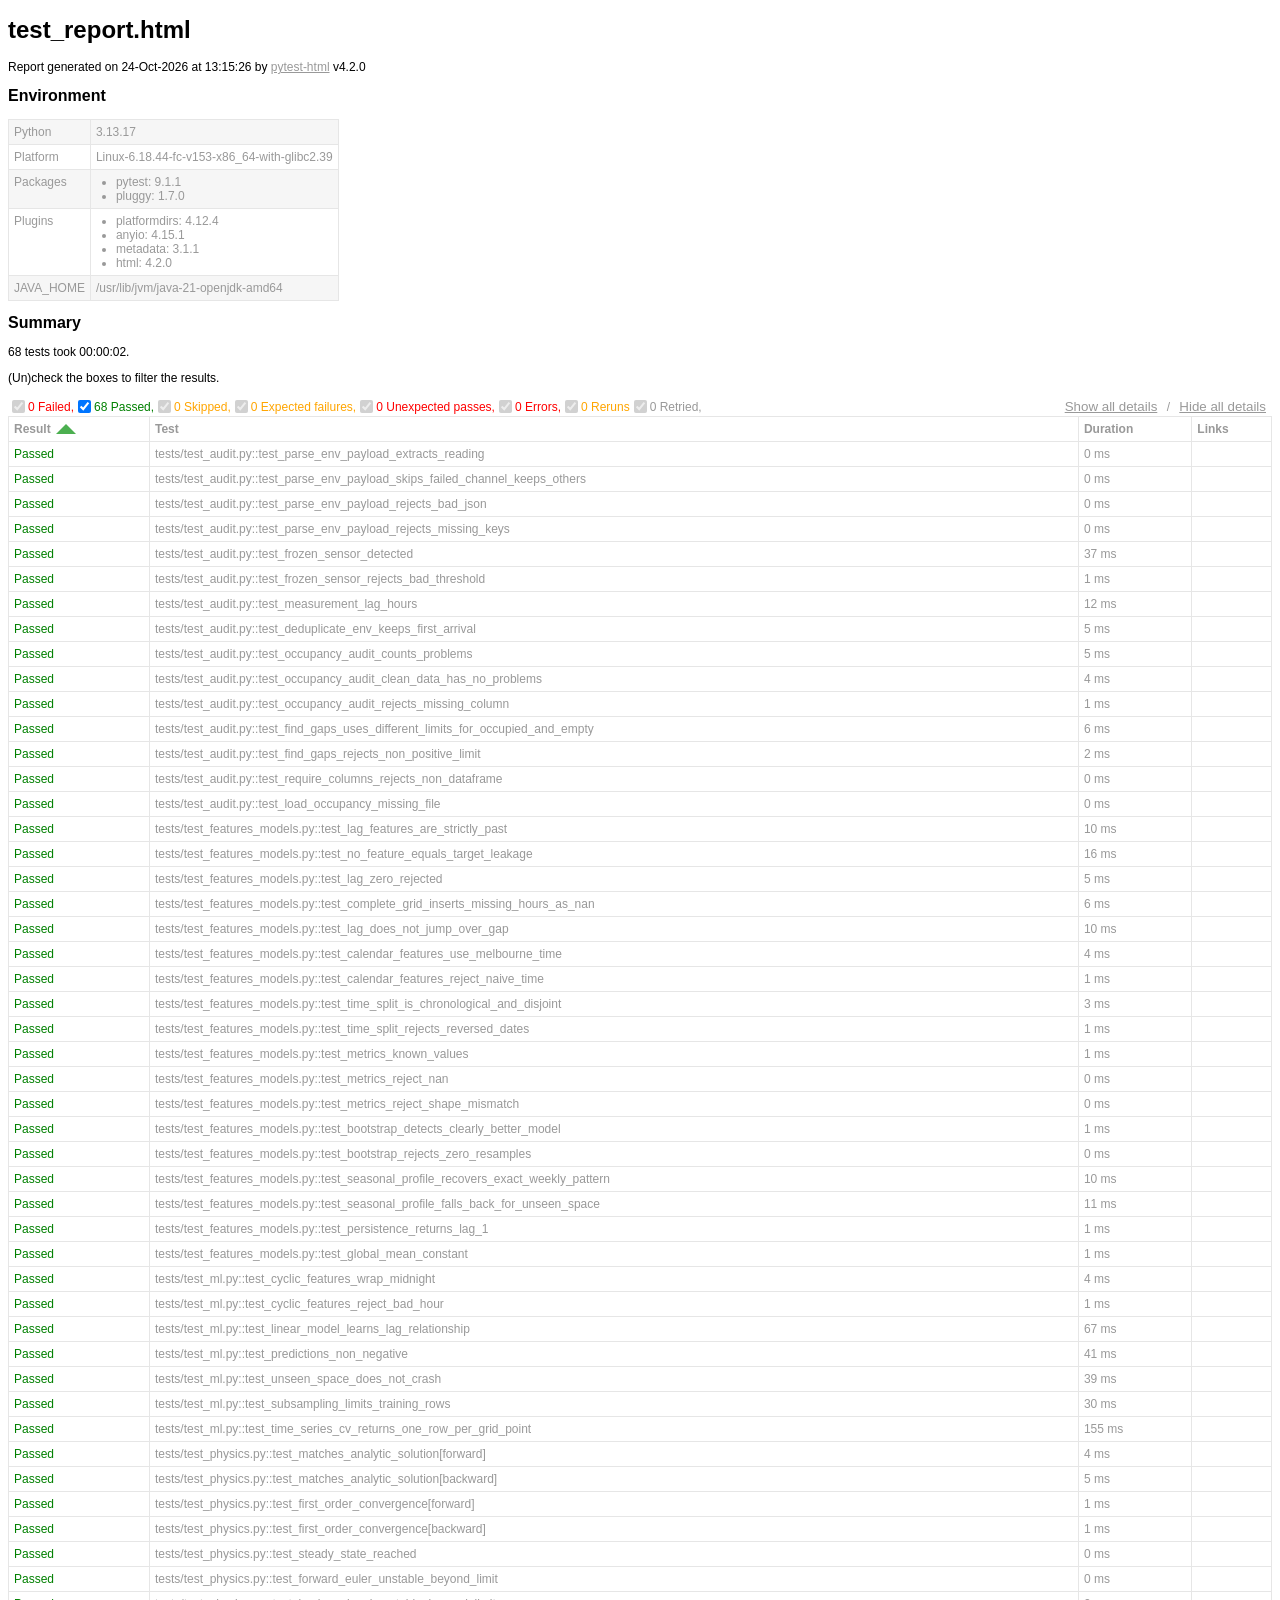
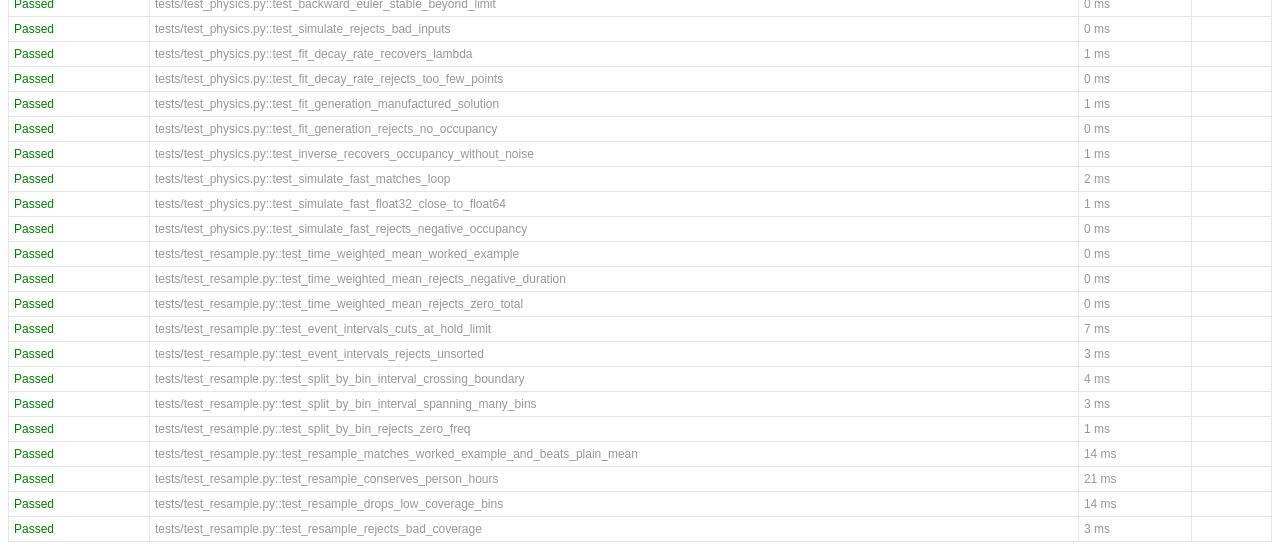
==== docs/test_report.html @ a3ceef83 "Add pytest-html test report (68 passed)" ====
<!DOCTYPE html>
<html>
  <head>
    <meta charset="utf-8"/>
    <title id="head-title">test_report.html</title>
      <style type="text/css">body {
  font-family: Helvetica, Arial, sans-serif;
  font-size: 12px;
  /* do not increase min-width as some may use split screens */
  min-width: 800px;
  color: #999;
}

h1 {
  font-size: 24px;
  color: black;
}

h2 {
  font-size: 16px;
  color: black;
}

p {
  color: black;
}

a {
  color: #999;
}

table {
  border-collapse: collapse;
}

/******************************
 * SUMMARY INFORMATION
 ******************************/
#environment td {
  padding: 5px;
  border: 1px solid #e6e6e6;
  vertical-align: top;
}
#environment tr:nth-child(odd) {
  background-color: #f6f6f6;
}
#environment ul {
  margin: 0;
  padding: 0 20px;
}

/******************************
 * TEST RESULT COLORS
 ******************************/
span.passed,
.passed .col-result {
  color: green;
}

span.skipped,
span.xfailed,
span.rerun,
.skipped .col-result,
.xfailed .col-result,
.rerun .col-result {
  color: orange;
}

span.error,
span.failed,
span.xpassed,
.error .col-result,
.failed .col-result,
.xpassed .col-result {
  color: red;
}

.col-links__extra {
  margin-right: 3px;
}

/******************************
 * RESULTS TABLE
 *
 * 1. Table Layout
 * 2. Extra
 * 3. Sorting items
 *
 ******************************/
/*------------------
 * 1. Table Layout
 *------------------*/
#results-table {
  border: 1px solid #e6e6e6;
  color: #999;
  font-size: 12px;
  width: 100%;
}
#results-table th,
#results-table td {
  padding: 5px;
  border: 1px solid #e6e6e6;
  text-align: left;
}
#results-table th {
  font-weight: bold;
}

/*------------------
 * 2. Extra
 *------------------*/
.logwrapper {
  max-height: 230px;
  overflow-y: scroll;
  background-color: #e6e6e6;
}
.logwrapper.expanded {
  max-height: none;
}
.logwrapper.expanded .logexpander:after {
  content: "collapse [-]";
}
.logwrapper .logexpander {
  z-index: 1;
  position: sticky;
  top: 10px;
  width: max-content;
  border: 1px solid;
  border-radius: 3px;
  padding: 5px 7px;
  margin: 10px 0 10px calc(100% - 80px);
  cursor: pointer;
  background-color: #e6e6e6;
}
.logwrapper .logexpander:after {
  content: "expand [+]";
}
.logwrapper .logexpander:hover {
  color: #000;
  border-color: #000;
}
.logwrapper .log {
  min-height: 40px;
  position: relative;
  top: -50px;
  height: calc(100% + 50px);
  border: 1px solid #e6e6e6;
  color: black;
  display: block;
  font-family: "Courier New", Courier, monospace;
  padding: 5px;
  padding-right: 80px;
  white-space: pre-wrap;
}

div.media {
  border: 1px solid #e6e6e6;
  float: right;
  height: 240px;
  margin: 0 5px;
  overflow: hidden;
  width: 320px;
}

.media-container {
  display: grid;
  grid-template-columns: 25px auto 25px;
  align-items: center;
  flex: 1 1;
  overflow: hidden;
  height: 200px;
}

.media-container--fullscreen {
  grid-template-columns: 0px auto 0px;
}

.media-container__nav--right,
.media-container__nav--left {
  text-align: center;
  cursor: pointer;
}

.media-container__viewport {
  cursor: pointer;
  text-align: center;
  height: inherit;
}
.media-container__viewport img,
.media-container__viewport video {
  object-fit: cover;
  width: 100%;
  max-height: 100%;
}

.media__name,
.media__counter {
  display: flex;
  flex-direction: row;
  justify-content: space-around;
  flex: 0 0 25px;
  align-items: center;
}

.collapsible td:not(.col-links) {
  cursor: pointer;
}
.collapsible td:not(.col-links):hover::after {
  color: #bbb;
  font-style: italic;
  cursor: pointer;
}

.col-result {
  width: 130px;
}
.col-result:hover::after {
  content: " (hide details)";
}

.col-result.collapsed:hover::after {
  content: " (show details)";
}

#environment-header h2:hover::after {
  content: " (hide details)";
  color: #bbb;
  font-style: italic;
  cursor: pointer;
  font-size: 12px;
}

#environment-header.collapsed h2:hover::after {
  content: " (show details)";
  color: #bbb;
  font-style: italic;
  cursor: pointer;
  font-size: 12px;
}

/*------------------
 * 3. Sorting items
 *------------------*/
.sortable {
  cursor: pointer;
}
.sortable.desc:after {
  content: " ";
  position: relative;
  left: 5px;
  bottom: -12.5px;
  border: 10px solid #4caf50;
  border-bottom: 0;
  border-left-color: transparent;
  border-right-color: transparent;
}
.sortable.asc:after {
  content: " ";
  position: relative;
  left: 5px;
  bottom: 12.5px;
  border: 10px solid #4caf50;
  border-top: 0;
  border-left-color: transparent;
  border-right-color: transparent;
}

.hidden, .summary__reload__button.hidden {
  display: none;
}

.summary__data {
  flex: 0 0 550px;
}
.summary__reload {
  flex: 1 1;
  display: flex;
  justify-content: center;
}
.summary__reload__button {
  flex: 0 0 300px;
  display: flex;
  color: white;
  font-weight: bold;
  background-color: #4caf50;
  text-align: center;
  justify-content: center;
  align-items: center;
  border-radius: 3px;
  cursor: pointer;
}
.summary__reload__button:hover {
  background-color: #46a049;
}
.summary__spacer {
  flex: 0 0 550px;
}

.controls {
  display: flex;
  justify-content: space-between;
}

.filters,
.collapse {
  display: flex;
  align-items: center;
}
.filters button,
.collapse button {
  color: #999;
  border: none;
  background: none;
  cursor: pointer;
  text-decoration: underline;
}
.filters button:hover,
.collapse button:hover {
  color: #ccc;
}

.filter__label {
  margin-right: 10px;
}

      </style>
    
  </head>
  <body>
    <h1 id="title">test_report.html</h1>
    <p>Report generated on 24-Oct-2026 at 13:15:26 by <a href="https://pypi.python.org/pypi/pytest-html">pytest-html</a>
        v4.2.0</p>
    <div id="environment-header">
      <h2>Environment</h2>
    </div>
    <table id="environment"></table>
    <!-- TEMPLATES -->
      <template id="template_environment_row">
      <tr>
        <td></td>
        <td></td>
      </tr>
    </template>
    <template id="template_results-table__body--empty">
      <tbody class="results-table-row">
        <tr id="not-found-message">
          <td colspan="4">No results found. Check the filters.</td>
        </tr>
      </tbody>
    </template>
    <template id="template_results-table__tbody">
      <tbody class="results-table-row">
        <tr class="collapsible">
        </tr>
        <tr class="extras-row">
          <td class="extra" colspan="4">
            <div class="extraHTML"></div>
            <div class="media">
              <div class="media-container">
                  <div class="media-container__nav--left">&lt;</div>
                  <div class="media-container__viewport">
                    <img src="" />
                    <video controls>
                      <source src="" type="video/mp4">
                    </video>
                  </div>
                  <div class="media-container__nav--right">&gt;</div>
                </div>
                <div class="media__name"></div>
                <div class="media__counter"></div>
            </div>
            <div class="logwrapper">
              <div class="logexpander"></div>
              <div class="log"></div>
            </div>
          </td>
        </tr>
      </tbody>
    </template>
    <!-- END TEMPLATES -->
    <div class="summary">
      <div class="summary__data">
        <h2>Summary</h2>
        <div class="additional-summary prefix">
        </div>
        <p class="run-count">68 tests took 00:00:02.</p>
        <p class="filter">(Un)check the boxes to filter the results.</p>
        <div class="summary__reload">
          <div class="summary__reload__button hidden" onclick="location.reload()">
            <div>There are still tests running. <br />Reload this page to get the latest results!</div>
          </div>
        </div>
        <div class="summary__spacer"></div>
        <div class="controls">
          <div class="filters">
            <input checked="true" class="filter" name="filter_checkbox" type="checkbox" data-test-result="failed" disabled>
            <span class="failed">0 Failed,</span>
            <input checked="true" class="filter" name="filter_checkbox" type="checkbox" data-test-result="passed" >
            <span class="passed">68 Passed,</span>
            <input checked="true" class="filter" name="filter_checkbox" type="checkbox" data-test-result="skipped" disabled>
            <span class="skipped">0 Skipped,</span>
            <input checked="true" class="filter" name="filter_checkbox" type="checkbox" data-test-result="xfailed" disabled>
            <span class="xfailed">0 Expected failures,</span>
            <input checked="true" class="filter" name="filter_checkbox" type="checkbox" data-test-result="xpassed" disabled>
            <span class="xpassed">0 Unexpected passes,</span>
            <input checked="true" class="filter" name="filter_checkbox" type="checkbox" data-test-result="error" disabled>
            <span class="error">0 Errors,</span>
            <input checked="true" class="filter" name="filter_checkbox" type="checkbox" data-test-result="rerun" disabled>
            <span class="rerun">0 Reruns</span>
            <input checked="true" class="filter" name="filter_checkbox" type="checkbox" data-test-result="retried" disabled>
            <span class="retried">0 Retried,</span>
          </div>
          <div class="collapse">
            <button id="show_all_details">Show all details</button>&nbsp;/&nbsp;<button id="hide_all_details">Hide all details</button>
          </div>
        </div>
      </div>
      <div class="additional-summary summary">
      </div>
      <div class="additional-summary postfix">
      </div>
    </div>
    <table id="results-table">
      <thead id="results-table-head">
        <tr>
          <th class="sortable" data-column-type="result">Result</th>
          <th class="sortable" data-column-type="testId">Test</th>
          <th class="sortable" data-column-type="duration">Duration</th>
          <th>Links</th>
        </tr>
      </thead>
    </table>
  <footer>
    <div id="data-container" data-jsonblob="{&#34;environment&#34;: {&#34;Python&#34;: &#34;3.13.17&#34;, &#34;Platform&#34;: &#34;Linux-6.18.44-fc-v153-x86_64-with-glibc2.39&#34;, &#34;Packages&#34;: {&#34;pytest&#34;: &#34;9.1.1&#34;, &#34;pluggy&#34;: &#34;1.7.0&#34;}, &#34;Plugins&#34;: {&#34;platformdirs&#34;: &#34;4.12.4&#34;, &#34;anyio&#34;: &#34;4.15.1&#34;, &#34;metadata&#34;: &#34;3.1.1&#34;, &#34;html&#34;: &#34;4.2.0&#34;}, &#34;JAVA_HOME&#34;: &#34;/usr/lib/jvm/java-21-openjdk-amd64&#34;}, &#34;tests&#34;: {&#34;tests/test_audit.py::test_parse_env_payload_extracts_reading&#34;: [{&#34;extras&#34;: [], &#34;result&#34;: &#34;Passed&#34;, &#34;testId&#34;: &#34;tests/test_audit.py::test_parse_env_payload_extracts_reading&#34;, &#34;duration&#34;: &#34;0 ms&#34;, &#34;resultsTableRow&#34;: [&#34;&lt;td class=\&#34;col-result\&#34;&gt;Passed&lt;/td&gt;&#34;, &#34;&lt;td class=\&#34;col-testId\&#34;&gt;tests/test_audit.py::test_parse_env_payload_extracts_reading&lt;/td&gt;&#34;, &#34;&lt;td class=\&#34;col-duration\&#34;&gt;0 ms&lt;/td&gt;&#34;, &#34;&lt;td class=\&#34;col-links\&#34;&gt;&lt;/td&gt;&#34;], &#34;log&#34;: &#34;No log output captured.&#34;}], &#34;tests/test_audit.py::test_parse_env_payload_skips_failed_channel_keeps_others&#34;: [{&#34;extras&#34;: [], &#34;result&#34;: &#34;Passed&#34;, &#34;testId&#34;: &#34;tests/test_audit.py::test_parse_env_payload_skips_failed_channel_keeps_others&#34;, &#34;duration&#34;: &#34;0 ms&#34;, &#34;resultsTableRow&#34;: [&#34;&lt;td class=\&#34;col-result\&#34;&gt;Passed&lt;/td&gt;&#34;, &#34;&lt;td class=\&#34;col-testId\&#34;&gt;tests/test_audit.py::test_parse_env_payload_skips_failed_channel_keeps_others&lt;/td&gt;&#34;, &#34;&lt;td class=\&#34;col-duration\&#34;&gt;0 ms&lt;/td&gt;&#34;, &#34;&lt;td class=\&#34;col-links\&#34;&gt;&lt;/td&gt;&#34;], &#34;log&#34;: &#34;No log output captured.&#34;}], &#34;tests/test_audit.py::test_parse_env_payload_rejects_bad_json&#34;: [{&#34;extras&#34;: [], &#34;result&#34;: &#34;Passed&#34;, &#34;testId&#34;: &#34;tests/test_audit.py::test_parse_env_payload_rejects_bad_json&#34;, &#34;duration&#34;: &#34;0 ms&#34;, &#34;resultsTableRow&#34;: [&#34;&lt;td class=\&#34;col-result\&#34;&gt;Passed&lt;/td&gt;&#34;, &#34;&lt;td class=\&#34;col-testId\&#34;&gt;tests/test_audit.py::test_parse_env_payload_rejects_bad_json&lt;/td&gt;&#34;, &#34;&lt;td class=\&#34;col-duration\&#34;&gt;0 ms&lt;/td&gt;&#34;, &#34;&lt;td class=\&#34;col-links\&#34;&gt;&lt;/td&gt;&#34;], &#34;log&#34;: &#34;No log output captured.&#34;}], &#34;tests/test_audit.py::test_parse_env_payload_rejects_missing_keys&#34;: [{&#34;extras&#34;: [], &#34;result&#34;: &#34;Passed&#34;, &#34;testId&#34;: &#34;tests/test_audit.py::test_parse_env_payload_rejects_missing_keys&#34;, &#34;duration&#34;: &#34;0 ms&#34;, &#34;resultsTableRow&#34;: [&#34;&lt;td class=\&#34;col-result\&#34;&gt;Passed&lt;/td&gt;&#34;, &#34;&lt;td class=\&#34;col-testId\&#34;&gt;tests/test_audit.py::test_parse_env_payload_rejects_missing_keys&lt;/td&gt;&#34;, &#34;&lt;td class=\&#34;col-duration\&#34;&gt;0 ms&lt;/td&gt;&#34;, &#34;&lt;td class=\&#34;col-links\&#34;&gt;&lt;/td&gt;&#34;], &#34;log&#34;: &#34;No log output captured.&#34;}], &#34;tests/test_audit.py::test_frozen_sensor_detected&#34;: [{&#34;extras&#34;: [], &#34;result&#34;: &#34;Passed&#34;, &#34;testId&#34;: &#34;tests/test_audit.py::test_frozen_sensor_detected&#34;, &#34;duration&#34;: &#34;37 ms&#34;, &#34;resultsTableRow&#34;: [&#34;&lt;td class=\&#34;col-result\&#34;&gt;Passed&lt;/td&gt;&#34;, &#34;&lt;td class=\&#34;col-testId\&#34;&gt;tests/test_audit.py::test_frozen_sensor_detected&lt;/td&gt;&#34;, &#34;&lt;td class=\&#34;col-duration\&#34;&gt;37 ms&lt;/td&gt;&#34;, &#34;&lt;td class=\&#34;col-links\&#34;&gt;&lt;/td&gt;&#34;], &#34;log&#34;: &#34;No log output captured.&#34;}], &#34;tests/test_audit.py::test_frozen_sensor_rejects_bad_threshold&#34;: [{&#34;extras&#34;: [], &#34;result&#34;: &#34;Passed&#34;, &#34;testId&#34;: &#34;tests/test_audit.py::test_frozen_sensor_rejects_bad_threshold&#34;, &#34;duration&#34;: &#34;1 ms&#34;, &#34;resultsTableRow&#34;: [&#34;&lt;td class=\&#34;col-result\&#34;&gt;Passed&lt;/td&gt;&#34;, &#34;&lt;td class=\&#34;col-testId\&#34;&gt;tests/test_audit.py::test_frozen_sensor_rejects_bad_threshold&lt;/td&gt;&#34;, &#34;&lt;td class=\&#34;col-duration\&#34;&gt;1 ms&lt;/td&gt;&#34;, &#34;&lt;td class=\&#34;col-links\&#34;&gt;&lt;/td&gt;&#34;], &#34;log&#34;: &#34;No log output captured.&#34;}], &#34;tests/test_audit.py::test_measurement_lag_hours&#34;: [{&#34;extras&#34;: [], &#34;result&#34;: &#34;Passed&#34;, &#34;testId&#34;: &#34;tests/test_audit.py::test_measurement_lag_hours&#34;, &#34;duration&#34;: &#34;12 ms&#34;, &#34;resultsTableRow&#34;: [&#34;&lt;td class=\&#34;col-result\&#34;&gt;Passed&lt;/td&gt;&#34;, &#34;&lt;td class=\&#34;col-testId\&#34;&gt;tests/test_audit.py::test_measurement_lag_hours&lt;/td&gt;&#34;, &#34;&lt;td class=\&#34;col-duration\&#34;&gt;12 ms&lt;/td&gt;&#34;, &#34;&lt;td class=\&#34;col-links\&#34;&gt;&lt;/td&gt;&#34;], &#34;log&#34;: &#34;No log output captured.&#34;}], &#34;tests/test_audit.py::test_deduplicate_env_keeps_first_arrival&#34;: [{&#34;extras&#34;: [], &#34;result&#34;: &#34;Passed&#34;, &#34;testId&#34;: &#34;tests/test_audit.py::test_deduplicate_env_keeps_first_arrival&#34;, &#34;duration&#34;: &#34;5 ms&#34;, &#34;resultsTableRow&#34;: [&#34;&lt;td class=\&#34;col-result\&#34;&gt;Passed&lt;/td&gt;&#34;, &#34;&lt;td class=\&#34;col-testId\&#34;&gt;tests/test_audit.py::test_deduplicate_env_keeps_first_arrival&lt;/td&gt;&#34;, &#34;&lt;td class=\&#34;col-duration\&#34;&gt;5 ms&lt;/td&gt;&#34;, &#34;&lt;td class=\&#34;col-links\&#34;&gt;&lt;/td&gt;&#34;], &#34;log&#34;: &#34;No log output captured.&#34;}], &#34;tests/test_audit.py::test_occupancy_audit_counts_problems&#34;: [{&#34;extras&#34;: [], &#34;result&#34;: &#34;Passed&#34;, &#34;testId&#34;: &#34;tests/test_audit.py::test_occupancy_audit_counts_problems&#34;, &#34;duration&#34;: &#34;5 ms&#34;, &#34;resultsTableRow&#34;: [&#34;&lt;td class=\&#34;col-result\&#34;&gt;Passed&lt;/td&gt;&#34;, &#34;&lt;td class=\&#34;col-testId\&#34;&gt;tests/test_audit.py::test_occupancy_audit_counts_problems&lt;/td&gt;&#34;, &#34;&lt;td class=\&#34;col-duration\&#34;&gt;5 ms&lt;/td&gt;&#34;, &#34;&lt;td class=\&#34;col-links\&#34;&gt;&lt;/td&gt;&#34;], &#34;log&#34;: &#34;No log output captured.&#34;}], &#34;tests/test_audit.py::test_occupancy_audit_clean_data_has_no_problems&#34;: [{&#34;extras&#34;: [], &#34;result&#34;: &#34;Passed&#34;, &#34;testId&#34;: &#34;tests/test_audit.py::test_occupancy_audit_clean_data_has_no_problems&#34;, &#34;duration&#34;: &#34;4 ms&#34;, &#34;resultsTableRow&#34;: [&#34;&lt;td class=\&#34;col-result\&#34;&gt;Passed&lt;/td&gt;&#34;, &#34;&lt;td class=\&#34;col-testId\&#34;&gt;tests/test_audit.py::test_occupancy_audit_clean_data_has_no_problems&lt;/td&gt;&#34;, &#34;&lt;td class=\&#34;col-duration\&#34;&gt;4 ms&lt;/td&gt;&#34;, &#34;&lt;td class=\&#34;col-links\&#34;&gt;&lt;/td&gt;&#34;], &#34;log&#34;: &#34;No log output captured.&#34;}], &#34;tests/test_audit.py::test_occupancy_audit_rejects_missing_column&#34;: [{&#34;extras&#34;: [], &#34;result&#34;: &#34;Passed&#34;, &#34;testId&#34;: &#34;tests/test_audit.py::test_occupancy_audit_rejects_missing_column&#34;, &#34;duration&#34;: &#34;1 ms&#34;, &#34;resultsTableRow&#34;: [&#34;&lt;td class=\&#34;col-result\&#34;&gt;Passed&lt;/td&gt;&#34;, &#34;&lt;td class=\&#34;col-testId\&#34;&gt;tests/test_audit.py::test_occupancy_audit_rejects_missing_column&lt;/td&gt;&#34;, &#34;&lt;td class=\&#34;col-duration\&#34;&gt;1 ms&lt;/td&gt;&#34;, &#34;&lt;td class=\&#34;col-links\&#34;&gt;&lt;/td&gt;&#34;], &#34;log&#34;: &#34;No log output captured.&#34;}], &#34;tests/test_audit.py::test_find_gaps_uses_different_limits_for_occupied_and_empty&#34;: [{&#34;extras&#34;: [], &#34;result&#34;: &#34;Passed&#34;, &#34;testId&#34;: &#34;tests/test_audit.py::test_find_gaps_uses_different_limits_for_occupied_and_empty&#34;, &#34;duration&#34;: &#34;6 ms&#34;, &#34;resultsTableRow&#34;: [&#34;&lt;td class=\&#34;col-result\&#34;&gt;Passed&lt;/td&gt;&#34;, &#34;&lt;td class=\&#34;col-testId\&#34;&gt;tests/test_audit.py::test_find_gaps_uses_different_limits_for_occupied_and_empty&lt;/td&gt;&#34;, &#34;&lt;td class=\&#34;col-duration\&#34;&gt;6 ms&lt;/td&gt;&#34;, &#34;&lt;td class=\&#34;col-links\&#34;&gt;&lt;/td&gt;&#34;], &#34;log&#34;: &#34;No log output captured.&#34;}], &#34;tests/test_audit.py::test_find_gaps_rejects_non_positive_limit&#34;: [{&#34;extras&#34;: [], &#34;result&#34;: &#34;Passed&#34;, &#34;testId&#34;: &#34;tests/test_audit.py::test_find_gaps_rejects_non_positive_limit&#34;, &#34;duration&#34;: &#34;2 ms&#34;, &#34;resultsTableRow&#34;: [&#34;&lt;td class=\&#34;col-result\&#34;&gt;Passed&lt;/td&gt;&#34;, &#34;&lt;td class=\&#34;col-testId\&#34;&gt;tests/test_audit.py::test_find_gaps_rejects_non_positive_limit&lt;/td&gt;&#34;, &#34;&lt;td class=\&#34;col-duration\&#34;&gt;2 ms&lt;/td&gt;&#34;, &#34;&lt;td class=\&#34;col-links\&#34;&gt;&lt;/td&gt;&#34;], &#34;log&#34;: &#34;No log output captured.&#34;}], &#34;tests/test_audit.py::test_require_columns_rejects_non_dataframe&#34;: [{&#34;extras&#34;: [], &#34;result&#34;: &#34;Passed&#34;, &#34;testId&#34;: &#34;tests/test_audit.py::test_require_columns_rejects_non_dataframe&#34;, &#34;duration&#34;: &#34;0 ms&#34;, &#34;resultsTableRow&#34;: [&#34;&lt;td class=\&#34;col-result\&#34;&gt;Passed&lt;/td&gt;&#34;, &#34;&lt;td class=\&#34;col-testId\&#34;&gt;tests/test_audit.py::test_require_columns_rejects_non_dataframe&lt;/td&gt;&#34;, &#34;&lt;td class=\&#34;col-duration\&#34;&gt;0 ms&lt;/td&gt;&#34;, &#34;&lt;td class=\&#34;col-links\&#34;&gt;&lt;/td&gt;&#34;], &#34;log&#34;: &#34;No log output captured.&#34;}], &#34;tests/test_audit.py::test_load_occupancy_missing_file&#34;: [{&#34;extras&#34;: [], &#34;result&#34;: &#34;Passed&#34;, &#34;testId&#34;: &#34;tests/test_audit.py::test_load_occupancy_missing_file&#34;, &#34;duration&#34;: &#34;0 ms&#34;, &#34;resultsTableRow&#34;: [&#34;&lt;td class=\&#34;col-result\&#34;&gt;Passed&lt;/td&gt;&#34;, &#34;&lt;td class=\&#34;col-testId\&#34;&gt;tests/test_audit.py::test_load_occupancy_missing_file&lt;/td&gt;&#34;, &#34;&lt;td class=\&#34;col-duration\&#34;&gt;0 ms&lt;/td&gt;&#34;, &#34;&lt;td class=\&#34;col-links\&#34;&gt;&lt;/td&gt;&#34;], &#34;log&#34;: &#34;No log output captured.&#34;}], &#34;tests/test_features_models.py::test_lag_features_are_strictly_past&#34;: [{&#34;extras&#34;: [], &#34;result&#34;: &#34;Passed&#34;, &#34;testId&#34;: &#34;tests/test_features_models.py::test_lag_features_are_strictly_past&#34;, &#34;duration&#34;: &#34;10 ms&#34;, &#34;resultsTableRow&#34;: [&#34;&lt;td class=\&#34;col-result\&#34;&gt;Passed&lt;/td&gt;&#34;, &#34;&lt;td class=\&#34;col-testId\&#34;&gt;tests/test_features_models.py::test_lag_features_are_strictly_past&lt;/td&gt;&#34;, &#34;&lt;td class=\&#34;col-duration\&#34;&gt;10 ms&lt;/td&gt;&#34;, &#34;&lt;td class=\&#34;col-links\&#34;&gt;&lt;/td&gt;&#34;], &#34;log&#34;: &#34;No log output captured.&#34;}], &#34;tests/test_features_models.py::test_no_feature_equals_target_leakage&#34;: [{&#34;extras&#34;: [], &#34;result&#34;: &#34;Passed&#34;, &#34;testId&#34;: &#34;tests/test_features_models.py::test_no_feature_equals_target_leakage&#34;, &#34;duration&#34;: &#34;16 ms&#34;, &#34;resultsTableRow&#34;: [&#34;&lt;td class=\&#34;col-result\&#34;&gt;Passed&lt;/td&gt;&#34;, &#34;&lt;td class=\&#34;col-testId\&#34;&gt;tests/test_features_models.py::test_no_feature_equals_target_leakage&lt;/td&gt;&#34;, &#34;&lt;td class=\&#34;col-duration\&#34;&gt;16 ms&lt;/td&gt;&#34;, &#34;&lt;td class=\&#34;col-links\&#34;&gt;&lt;/td&gt;&#34;], &#34;log&#34;: &#34;No log output captured.&#34;}], &#34;tests/test_features_models.py::test_lag_zero_rejected&#34;: [{&#34;extras&#34;: [], &#34;result&#34;: &#34;Passed&#34;, &#34;testId&#34;: &#34;tests/test_features_models.py::test_lag_zero_rejected&#34;, &#34;duration&#34;: &#34;5 ms&#34;, &#34;resultsTableRow&#34;: [&#34;&lt;td class=\&#34;col-result\&#34;&gt;Passed&lt;/td&gt;&#34;, &#34;&lt;td class=\&#34;col-testId\&#34;&gt;tests/test_features_models.py::test_lag_zero_rejected&lt;/td&gt;&#34;, &#34;&lt;td class=\&#34;col-duration\&#34;&gt;5 ms&lt;/td&gt;&#34;, &#34;&lt;td class=\&#34;col-links\&#34;&gt;&lt;/td&gt;&#34;], &#34;log&#34;: &#34;No log output captured.&#34;}], &#34;tests/test_features_models.py::test_complete_grid_inserts_missing_hours_as_nan&#34;: [{&#34;extras&#34;: [], &#34;result&#34;: &#34;Passed&#34;, &#34;testId&#34;: &#34;tests/test_features_models.py::test_complete_grid_inserts_missing_hours_as_nan&#34;, &#34;duration&#34;: &#34;6 ms&#34;, &#34;resultsTableRow&#34;: [&#34;&lt;td class=\&#34;col-result\&#34;&gt;Passed&lt;/td&gt;&#34;, &#34;&lt;td class=\&#34;col-testId\&#34;&gt;tests/test_features_models.py::test_complete_grid_inserts_missing_hours_as_nan&lt;/td&gt;&#34;, &#34;&lt;td class=\&#34;col-duration\&#34;&gt;6 ms&lt;/td&gt;&#34;, &#34;&lt;td class=\&#34;col-links\&#34;&gt;&lt;/td&gt;&#34;], &#34;log&#34;: &#34;No log output captured.&#34;}], &#34;tests/test_features_models.py::test_lag_does_not_jump_over_gap&#34;: [{&#34;extras&#34;: [], &#34;result&#34;: &#34;Passed&#34;, &#34;testId&#34;: &#34;tests/test_features_models.py::test_lag_does_not_jump_over_gap&#34;, &#34;duration&#34;: &#34;10 ms&#34;, &#34;resultsTableRow&#34;: [&#34;&lt;td class=\&#34;col-result\&#34;&gt;Passed&lt;/td&gt;&#34;, &#34;&lt;td class=\&#34;col-testId\&#34;&gt;tests/test_features_models.py::test_lag_does_not_jump_over_gap&lt;/td&gt;&#34;, &#34;&lt;td class=\&#34;col-duration\&#34;&gt;10 ms&lt;/td&gt;&#34;, &#34;&lt;td class=\&#34;col-links\&#34;&gt;&lt;/td&gt;&#34;], &#34;log&#34;: &#34;No log output captured.&#34;}], &#34;tests/test_features_models.py::test_calendar_features_use_melbourne_time&#34;: [{&#34;extras&#34;: [], &#34;result&#34;: &#34;Passed&#34;, &#34;testId&#34;: &#34;tests/test_features_models.py::test_calendar_features_use_melbourne_time&#34;, &#34;duration&#34;: &#34;4 ms&#34;, &#34;resultsTableRow&#34;: [&#34;&lt;td class=\&#34;col-result\&#34;&gt;Passed&lt;/td&gt;&#34;, &#34;&lt;td class=\&#34;col-testId\&#34;&gt;tests/test_features_models.py::test_calendar_features_use_melbourne_time&lt;/td&gt;&#34;, &#34;&lt;td class=\&#34;col-duration\&#34;&gt;4 ms&lt;/td&gt;&#34;, &#34;&lt;td class=\&#34;col-links\&#34;&gt;&lt;/td&gt;&#34;], &#34;log&#34;: &#34;No log output captured.&#34;}], &#34;tests/test_features_models.py::test_calendar_features_reject_naive_time&#34;: [{&#34;extras&#34;: [], &#34;result&#34;: &#34;Passed&#34;, &#34;testId&#34;: &#34;tests/test_features_models.py::test_calendar_features_reject_naive_time&#34;, &#34;duration&#34;: &#34;1 ms&#34;, &#34;resultsTableRow&#34;: [&#34;&lt;td class=\&#34;col-result\&#34;&gt;Passed&lt;/td&gt;&#34;, &#34;&lt;td class=\&#34;col-testId\&#34;&gt;tests/test_features_models.py::test_calendar_features_reject_naive_time&lt;/td&gt;&#34;, &#34;&lt;td class=\&#34;col-duration\&#34;&gt;1 ms&lt;/td&gt;&#34;, &#34;&lt;td class=\&#34;col-links\&#34;&gt;&lt;/td&gt;&#34;], &#34;log&#34;: &#34;No log output captured.&#34;}], &#34;tests/test_features_models.py::test_time_split_is_chronological_and_disjoint&#34;: [{&#34;extras&#34;: [], &#34;result&#34;: &#34;Passed&#34;, &#34;testId&#34;: &#34;tests/test_features_models.py::test_time_split_is_chronological_and_disjoint&#34;, &#34;duration&#34;: &#34;3 ms&#34;, &#34;resultsTableRow&#34;: [&#34;&lt;td class=\&#34;col-result\&#34;&gt;Passed&lt;/td&gt;&#34;, &#34;&lt;td class=\&#34;col-testId\&#34;&gt;tests/test_features_models.py::test_time_split_is_chronological_and_disjoint&lt;/td&gt;&#34;, &#34;&lt;td class=\&#34;col-duration\&#34;&gt;3 ms&lt;/td&gt;&#34;, &#34;&lt;td class=\&#34;col-links\&#34;&gt;&lt;/td&gt;&#34;], &#34;log&#34;: &#34;No log output captured.&#34;}], &#34;tests/test_features_models.py::test_time_split_rejects_reversed_dates&#34;: [{&#34;extras&#34;: [], &#34;result&#34;: &#34;Passed&#34;, &#34;testId&#34;: &#34;tests/test_features_models.py::test_time_split_rejects_reversed_dates&#34;, &#34;duration&#34;: &#34;1 ms&#34;, &#34;resultsTableRow&#34;: [&#34;&lt;td class=\&#34;col-result\&#34;&gt;Passed&lt;/td&gt;&#34;, &#34;&lt;td class=\&#34;col-testId\&#34;&gt;tests/test_features_models.py::test_time_split_rejects_reversed_dates&lt;/td&gt;&#34;, &#34;&lt;td class=\&#34;col-duration\&#34;&gt;1 ms&lt;/td&gt;&#34;, &#34;&lt;td class=\&#34;col-links\&#34;&gt;&lt;/td&gt;&#34;], &#34;log&#34;: &#34;No log output captured.&#34;}], &#34;tests/test_features_models.py::test_metrics_known_values&#34;: [{&#34;extras&#34;: [], &#34;result&#34;: &#34;Passed&#34;, &#34;testId&#34;: &#34;tests/test_features_models.py::test_metrics_known_values&#34;, &#34;duration&#34;: &#34;1 ms&#34;, &#34;resultsTableRow&#34;: [&#34;&lt;td class=\&#34;col-result\&#34;&gt;Passed&lt;/td&gt;&#34;, &#34;&lt;td class=\&#34;col-testId\&#34;&gt;tests/test_features_models.py::test_metrics_known_values&lt;/td&gt;&#34;, &#34;&lt;td class=\&#34;col-duration\&#34;&gt;1 ms&lt;/td&gt;&#34;, &#34;&lt;td class=\&#34;col-links\&#34;&gt;&lt;/td&gt;&#34;], &#34;log&#34;: &#34;No log output captured.&#34;}], &#34;tests/test_features_models.py::test_metrics_reject_nan&#34;: [{&#34;extras&#34;: [], &#34;result&#34;: &#34;Passed&#34;, &#34;testId&#34;: &#34;tests/test_features_models.py::test_metrics_reject_nan&#34;, &#34;duration&#34;: &#34;0 ms&#34;, &#34;resultsTableRow&#34;: [&#34;&lt;td class=\&#34;col-result\&#34;&gt;Passed&lt;/td&gt;&#34;, &#34;&lt;td class=\&#34;col-testId\&#34;&gt;tests/test_features_models.py::test_metrics_reject_nan&lt;/td&gt;&#34;, &#34;&lt;td class=\&#34;col-duration\&#34;&gt;0 ms&lt;/td&gt;&#34;, &#34;&lt;td class=\&#34;col-links\&#34;&gt;&lt;/td&gt;&#34;], &#34;log&#34;: &#34;No log output captured.&#34;}], &#34;tests/test_features_models.py::test_metrics_reject_shape_mismatch&#34;: [{&#34;extras&#34;: [], &#34;result&#34;: &#34;Passed&#34;, &#34;testId&#34;: &#34;tests/test_features_models.py::test_metrics_reject_shape_mismatch&#34;, &#34;duration&#34;: &#34;0 ms&#34;, &#34;resultsTableRow&#34;: [&#34;&lt;td class=\&#34;col-result\&#34;&gt;Passed&lt;/td&gt;&#34;, &#34;&lt;td class=\&#34;col-testId\&#34;&gt;tests/test_features_models.py::test_metrics_reject_shape_mismatch&lt;/td&gt;&#34;, &#34;&lt;td class=\&#34;col-duration\&#34;&gt;0 ms&lt;/td&gt;&#34;, &#34;&lt;td class=\&#34;col-links\&#34;&gt;&lt;/td&gt;&#34;], &#34;log&#34;: &#34;No log output captured.&#34;}], &#34;tests/test_features_models.py::test_bootstrap_detects_clearly_better_model&#34;: [{&#34;extras&#34;: [], &#34;result&#34;: &#34;Passed&#34;, &#34;testId&#34;: &#34;tests/test_features_models.py::test_bootstrap_detects_clearly_better_model&#34;, &#34;duration&#34;: &#34;1 ms&#34;, &#34;resultsTableRow&#34;: [&#34;&lt;td class=\&#34;col-result\&#34;&gt;Passed&lt;/td&gt;&#34;, &#34;&lt;td class=\&#34;col-testId\&#34;&gt;tests/test_features_models.py::test_bootstrap_detects_clearly_better_model&lt;/td&gt;&#34;, &#34;&lt;td class=\&#34;col-duration\&#34;&gt;1 ms&lt;/td&gt;&#34;, &#34;&lt;td class=\&#34;col-links\&#34;&gt;&lt;/td&gt;&#34;], &#34;log&#34;: &#34;No log output captured.&#34;}], &#34;tests/test_features_models.py::test_bootstrap_rejects_zero_resamples&#34;: [{&#34;extras&#34;: [], &#34;result&#34;: &#34;Passed&#34;, &#34;testId&#34;: &#34;tests/test_features_models.py::test_bootstrap_rejects_zero_resamples&#34;, &#34;duration&#34;: &#34;0 ms&#34;, &#34;resultsTableRow&#34;: [&#34;&lt;td class=\&#34;col-result\&#34;&gt;Passed&lt;/td&gt;&#34;, &#34;&lt;td class=\&#34;col-testId\&#34;&gt;tests/test_features_models.py::test_bootstrap_rejects_zero_resamples&lt;/td&gt;&#34;, &#34;&lt;td class=\&#34;col-duration\&#34;&gt;0 ms&lt;/td&gt;&#34;, &#34;&lt;td class=\&#34;col-links\&#34;&gt;&lt;/td&gt;&#34;], &#34;log&#34;: &#34;No log output captured.&#34;}], &#34;tests/test_features_models.py::test_seasonal_profile_recovers_exact_weekly_pattern&#34;: [{&#34;extras&#34;: [], &#34;result&#34;: &#34;Passed&#34;, &#34;testId&#34;: &#34;tests/test_features_models.py::test_seasonal_profile_recovers_exact_weekly_pattern&#34;, &#34;duration&#34;: &#34;10 ms&#34;, &#34;resultsTableRow&#34;: [&#34;&lt;td class=\&#34;col-result\&#34;&gt;Passed&lt;/td&gt;&#34;, &#34;&lt;td class=\&#34;col-testId\&#34;&gt;tests/test_features_models.py::test_seasonal_profile_recovers_exact_weekly_pattern&lt;/td&gt;&#34;, &#34;&lt;td class=\&#34;col-duration\&#34;&gt;10 ms&lt;/td&gt;&#34;, &#34;&lt;td class=\&#34;col-links\&#34;&gt;&lt;/td&gt;&#34;], &#34;log&#34;: &#34;No log output captured.&#34;}], &#34;tests/test_features_models.py::test_seasonal_profile_falls_back_for_unseen_space&#34;: [{&#34;extras&#34;: [], &#34;result&#34;: &#34;Passed&#34;, &#34;testId&#34;: &#34;tests/test_features_models.py::test_seasonal_profile_falls_back_for_unseen_space&#34;, &#34;duration&#34;: &#34;11 ms&#34;, &#34;resultsTableRow&#34;: [&#34;&lt;td class=\&#34;col-result\&#34;&gt;Passed&lt;/td&gt;&#34;, &#34;&lt;td class=\&#34;col-testId\&#34;&gt;tests/test_features_models.py::test_seasonal_profile_falls_back_for_unseen_space&lt;/td&gt;&#34;, &#34;&lt;td class=\&#34;col-duration\&#34;&gt;11 ms&lt;/td&gt;&#34;, &#34;&lt;td class=\&#34;col-links\&#34;&gt;&lt;/td&gt;&#34;], &#34;log&#34;: &#34;No log output captured.&#34;}], &#34;tests/test_features_models.py::test_persistence_returns_lag_1&#34;: [{&#34;extras&#34;: [], &#34;result&#34;: &#34;Passed&#34;, &#34;testId&#34;: &#34;tests/test_features_models.py::test_persistence_returns_lag_1&#34;, &#34;duration&#34;: &#34;1 ms&#34;, &#34;resultsTableRow&#34;: [&#34;&lt;td class=\&#34;col-result\&#34;&gt;Passed&lt;/td&gt;&#34;, &#34;&lt;td class=\&#34;col-testId\&#34;&gt;tests/test_features_models.py::test_persistence_returns_lag_1&lt;/td&gt;&#34;, &#34;&lt;td class=\&#34;col-duration\&#34;&gt;1 ms&lt;/td&gt;&#34;, &#34;&lt;td class=\&#34;col-links\&#34;&gt;&lt;/td&gt;&#34;], &#34;log&#34;: &#34;No log output captured.&#34;}], &#34;tests/test_features_models.py::test_global_mean_constant&#34;: [{&#34;extras&#34;: [], &#34;result&#34;: &#34;Passed&#34;, &#34;testId&#34;: &#34;tests/test_features_models.py::test_global_mean_constant&#34;, &#34;duration&#34;: &#34;1 ms&#34;, &#34;resultsTableRow&#34;: [&#34;&lt;td class=\&#34;col-result\&#34;&gt;Passed&lt;/td&gt;&#34;, &#34;&lt;td class=\&#34;col-testId\&#34;&gt;tests/test_features_models.py::test_global_mean_constant&lt;/td&gt;&#34;, &#34;&lt;td class=\&#34;col-duration\&#34;&gt;1 ms&lt;/td&gt;&#34;, &#34;&lt;td class=\&#34;col-links\&#34;&gt;&lt;/td&gt;&#34;], &#34;log&#34;: &#34;No log output captured.&#34;}], &#34;tests/test_ml.py::test_cyclic_features_wrap_midnight&#34;: [{&#34;extras&#34;: [], &#34;result&#34;: &#34;Passed&#34;, &#34;testId&#34;: &#34;tests/test_ml.py::test_cyclic_features_wrap_midnight&#34;, &#34;duration&#34;: &#34;4 ms&#34;, &#34;resultsTableRow&#34;: [&#34;&lt;td class=\&#34;col-result\&#34;&gt;Passed&lt;/td&gt;&#34;, &#34;&lt;td class=\&#34;col-testId\&#34;&gt;tests/test_ml.py::test_cyclic_features_wrap_midnight&lt;/td&gt;&#34;, &#34;&lt;td class=\&#34;col-duration\&#34;&gt;4 ms&lt;/td&gt;&#34;, &#34;&lt;td class=\&#34;col-links\&#34;&gt;&lt;/td&gt;&#34;], &#34;log&#34;: &#34;No log output captured.&#34;}], &#34;tests/test_ml.py::test_cyclic_features_reject_bad_hour&#34;: [{&#34;extras&#34;: [], &#34;result&#34;: &#34;Passed&#34;, &#34;testId&#34;: &#34;tests/test_ml.py::test_cyclic_features_reject_bad_hour&#34;, &#34;duration&#34;: &#34;1 ms&#34;, &#34;resultsTableRow&#34;: [&#34;&lt;td class=\&#34;col-result\&#34;&gt;Passed&lt;/td&gt;&#34;, &#34;&lt;td class=\&#34;col-testId\&#34;&gt;tests/test_ml.py::test_cyclic_features_reject_bad_hour&lt;/td&gt;&#34;, &#34;&lt;td class=\&#34;col-duration\&#34;&gt;1 ms&lt;/td&gt;&#34;, &#34;&lt;td class=\&#34;col-links\&#34;&gt;&lt;/td&gt;&#34;], &#34;log&#34;: &#34;No log output captured.&#34;}], &#34;tests/test_ml.py::test_linear_model_learns_lag_relationship&#34;: [{&#34;extras&#34;: [], &#34;result&#34;: &#34;Passed&#34;, &#34;testId&#34;: &#34;tests/test_ml.py::test_linear_model_learns_lag_relationship&#34;, &#34;duration&#34;: &#34;67 ms&#34;, &#34;resultsTableRow&#34;: [&#34;&lt;td class=\&#34;col-result\&#34;&gt;Passed&lt;/td&gt;&#34;, &#34;&lt;td class=\&#34;col-testId\&#34;&gt;tests/test_ml.py::test_linear_model_learns_lag_relationship&lt;/td&gt;&#34;, &#34;&lt;td class=\&#34;col-duration\&#34;&gt;67 ms&lt;/td&gt;&#34;, &#34;&lt;td class=\&#34;col-links\&#34;&gt;&lt;/td&gt;&#34;], &#34;log&#34;: &#34;No log output captured.&#34;}], &#34;tests/test_ml.py::test_predictions_non_negative&#34;: [{&#34;extras&#34;: [], &#34;result&#34;: &#34;Passed&#34;, &#34;testId&#34;: &#34;tests/test_ml.py::test_predictions_non_negative&#34;, &#34;duration&#34;: &#34;41 ms&#34;, &#34;resultsTableRow&#34;: [&#34;&lt;td class=\&#34;col-result\&#34;&gt;Passed&lt;/td&gt;&#34;, &#34;&lt;td class=\&#34;col-testId\&#34;&gt;tests/test_ml.py::test_predictions_non_negative&lt;/td&gt;&#34;, &#34;&lt;td class=\&#34;col-duration\&#34;&gt;41 ms&lt;/td&gt;&#34;, &#34;&lt;td class=\&#34;col-links\&#34;&gt;&lt;/td&gt;&#34;], &#34;log&#34;: &#34;No log output captured.&#34;}], &#34;tests/test_ml.py::test_unseen_space_does_not_crash&#34;: [{&#34;extras&#34;: [], &#34;result&#34;: &#34;Passed&#34;, &#34;testId&#34;: &#34;tests/test_ml.py::test_unseen_space_does_not_crash&#34;, &#34;duration&#34;: &#34;39 ms&#34;, &#34;resultsTableRow&#34;: [&#34;&lt;td class=\&#34;col-result\&#34;&gt;Passed&lt;/td&gt;&#34;, &#34;&lt;td class=\&#34;col-testId\&#34;&gt;tests/test_ml.py::test_unseen_space_does_not_crash&lt;/td&gt;&#34;, &#34;&lt;td class=\&#34;col-duration\&#34;&gt;39 ms&lt;/td&gt;&#34;, &#34;&lt;td class=\&#34;col-links\&#34;&gt;&lt;/td&gt;&#34;], &#34;log&#34;: &#34;No log output captured.&#34;}], &#34;tests/test_ml.py::test_subsampling_limits_training_rows&#34;: [{&#34;extras&#34;: [], &#34;result&#34;: &#34;Passed&#34;, &#34;testId&#34;: &#34;tests/test_ml.py::test_subsampling_limits_training_rows&#34;, &#34;duration&#34;: &#34;30 ms&#34;, &#34;resultsTableRow&#34;: [&#34;&lt;td class=\&#34;col-result\&#34;&gt;Passed&lt;/td&gt;&#34;, &#34;&lt;td class=\&#34;col-testId\&#34;&gt;tests/test_ml.py::test_subsampling_limits_training_rows&lt;/td&gt;&#34;, &#34;&lt;td class=\&#34;col-duration\&#34;&gt;30 ms&lt;/td&gt;&#34;, &#34;&lt;td class=\&#34;col-links\&#34;&gt;&lt;/td&gt;&#34;], &#34;log&#34;: &#34;No log output captured.&#34;}], &#34;tests/test_ml.py::test_time_series_cv_returns_one_row_per_grid_point&#34;: [{&#34;extras&#34;: [], &#34;result&#34;: &#34;Passed&#34;, &#34;testId&#34;: &#34;tests/test_ml.py::test_time_series_cv_returns_one_row_per_grid_point&#34;, &#34;duration&#34;: &#34;155 ms&#34;, &#34;resultsTableRow&#34;: [&#34;&lt;td class=\&#34;col-result\&#34;&gt;Passed&lt;/td&gt;&#34;, &#34;&lt;td class=\&#34;col-testId\&#34;&gt;tests/test_ml.py::test_time_series_cv_returns_one_row_per_grid_point&lt;/td&gt;&#34;, &#34;&lt;td class=\&#34;col-duration\&#34;&gt;155 ms&lt;/td&gt;&#34;, &#34;&lt;td class=\&#34;col-links\&#34;&gt;&lt;/td&gt;&#34;], &#34;log&#34;: &#34;No log output captured.&#34;}], &#34;tests/test_physics.py::test_matches_analytic_solution[forward]&#34;: [{&#34;extras&#34;: [], &#34;result&#34;: &#34;Passed&#34;, &#34;testId&#34;: &#34;tests/test_physics.py::test_matches_analytic_solution[forward]&#34;, &#34;duration&#34;: &#34;4 ms&#34;, &#34;resultsTableRow&#34;: [&#34;&lt;td class=\&#34;col-result\&#34;&gt;Passed&lt;/td&gt;&#34;, &#34;&lt;td class=\&#34;col-testId\&#34;&gt;tests/test_physics.py::test_matches_analytic_solution[forward]&lt;/td&gt;&#34;, &#34;&lt;td class=\&#34;col-duration\&#34;&gt;4 ms&lt;/td&gt;&#34;, &#34;&lt;td class=\&#34;col-links\&#34;&gt;&lt;/td&gt;&#34;], &#34;log&#34;: &#34;No log output captured.&#34;}], &#34;tests/test_physics.py::test_matches_analytic_solution[backward]&#34;: [{&#34;extras&#34;: [], &#34;result&#34;: &#34;Passed&#34;, &#34;testId&#34;: &#34;tests/test_physics.py::test_matches_analytic_solution[backward]&#34;, &#34;duration&#34;: &#34;5 ms&#34;, &#34;resultsTableRow&#34;: [&#34;&lt;td class=\&#34;col-result\&#34;&gt;Passed&lt;/td&gt;&#34;, &#34;&lt;td class=\&#34;col-testId\&#34;&gt;tests/test_physics.py::test_matches_analytic_solution[backward]&lt;/td&gt;&#34;, &#34;&lt;td class=\&#34;col-duration\&#34;&gt;5 ms&lt;/td&gt;&#34;, &#34;&lt;td class=\&#34;col-links\&#34;&gt;&lt;/td&gt;&#34;], &#34;log&#34;: &#34;No log output captured.&#34;}], &#34;tests/test_physics.py::test_first_order_convergence[forward]&#34;: [{&#34;extras&#34;: [], &#34;result&#34;: &#34;Passed&#34;, &#34;testId&#34;: &#34;tests/test_physics.py::test_first_order_convergence[forward]&#34;, &#34;duration&#34;: &#34;1 ms&#34;, &#34;resultsTableRow&#34;: [&#34;&lt;td class=\&#34;col-result\&#34;&gt;Passed&lt;/td&gt;&#34;, &#34;&lt;td class=\&#34;col-testId\&#34;&gt;tests/test_physics.py::test_first_order_convergence[forward]&lt;/td&gt;&#34;, &#34;&lt;td class=\&#34;col-duration\&#34;&gt;1 ms&lt;/td&gt;&#34;, &#34;&lt;td class=\&#34;col-links\&#34;&gt;&lt;/td&gt;&#34;], &#34;log&#34;: &#34;No log output captured.&#34;}], &#34;tests/test_physics.py::test_first_order_convergence[backward]&#34;: [{&#34;extras&#34;: [], &#34;result&#34;: &#34;Passed&#34;, &#34;testId&#34;: &#34;tests/test_physics.py::test_first_order_convergence[backward]&#34;, &#34;duration&#34;: &#34;1 ms&#34;, &#34;resultsTableRow&#34;: [&#34;&lt;td class=\&#34;col-result\&#34;&gt;Passed&lt;/td&gt;&#34;, &#34;&lt;td class=\&#34;col-testId\&#34;&gt;tests/test_physics.py::test_first_order_convergence[backward]&lt;/td&gt;&#34;, &#34;&lt;td class=\&#34;col-duration\&#34;&gt;1 ms&lt;/td&gt;&#34;, &#34;&lt;td class=\&#34;col-links\&#34;&gt;&lt;/td&gt;&#34;], &#34;log&#34;: &#34;No log output captured.&#34;}], &#34;tests/test_physics.py::test_steady_state_reached&#34;: [{&#34;extras&#34;: [], &#34;result&#34;: &#34;Passed&#34;, &#34;testId&#34;: &#34;tests/test_physics.py::test_steady_state_reached&#34;, &#34;duration&#34;: &#34;0 ms&#34;, &#34;resultsTableRow&#34;: [&#34;&lt;td class=\&#34;col-result\&#34;&gt;Passed&lt;/td&gt;&#34;, &#34;&lt;td class=\&#34;col-testId\&#34;&gt;tests/test_physics.py::test_steady_state_reached&lt;/td&gt;&#34;, &#34;&lt;td class=\&#34;col-duration\&#34;&gt;0 ms&lt;/td&gt;&#34;, &#34;&lt;td class=\&#34;col-links\&#34;&gt;&lt;/td&gt;&#34;], &#34;log&#34;: &#34;No log output captured.&#34;}], &#34;tests/test_physics.py::test_forward_euler_unstable_beyond_limit&#34;: [{&#34;extras&#34;: [], &#34;result&#34;: &#34;Passed&#34;, &#34;testId&#34;: &#34;tests/test_physics.py::test_forward_euler_unstable_beyond_limit&#34;, &#34;duration&#34;: &#34;0 ms&#34;, &#34;resultsTableRow&#34;: [&#34;&lt;td class=\&#34;col-result\&#34;&gt;Passed&lt;/td&gt;&#34;, &#34;&lt;td class=\&#34;col-testId\&#34;&gt;tests/test_physics.py::test_forward_euler_unstable_beyond_limit&lt;/td&gt;&#34;, &#34;&lt;td class=\&#34;col-duration\&#34;&gt;0 ms&lt;/td&gt;&#34;, &#34;&lt;td class=\&#34;col-links\&#34;&gt;&lt;/td&gt;&#34;], &#34;log&#34;: &#34;No log output captured.&#34;}], &#34;tests/test_physics.py::test_backward_euler_stable_beyond_limit&#34;: [{&#34;extras&#34;: [], &#34;result&#34;: &#34;Passed&#34;, &#34;testId&#34;: &#34;tests/test_physics.py::test_backward_euler_stable_beyond_limit&#34;, &#34;duration&#34;: &#34;0 ms&#34;, &#34;resultsTableRow&#34;: [&#34;&lt;td class=\&#34;col-result\&#34;&gt;Passed&lt;/td&gt;&#34;, &#34;&lt;td class=\&#34;col-testId\&#34;&gt;tests/test_physics.py::test_backward_euler_stable_beyond_limit&lt;/td&gt;&#34;, &#34;&lt;td class=\&#34;col-duration\&#34;&gt;0 ms&lt;/td&gt;&#34;, &#34;&lt;td class=\&#34;col-links\&#34;&gt;&lt;/td&gt;&#34;], &#34;log&#34;: &#34;No log output captured.&#34;}], &#34;tests/test_physics.py::test_simulate_rejects_bad_inputs&#34;: [{&#34;extras&#34;: [], &#34;result&#34;: &#34;Passed&#34;, &#34;testId&#34;: &#34;tests/test_physics.py::test_simulate_rejects_bad_inputs&#34;, &#34;duration&#34;: &#34;0 ms&#34;, &#34;resultsTableRow&#34;: [&#34;&lt;td class=\&#34;col-result\&#34;&gt;Passed&lt;/td&gt;&#34;, &#34;&lt;td class=\&#34;col-testId\&#34;&gt;tests/test_physics.py::test_simulate_rejects_bad_inputs&lt;/td&gt;&#34;, &#34;&lt;td class=\&#34;col-duration\&#34;&gt;0 ms&lt;/td&gt;&#34;, &#34;&lt;td class=\&#34;col-links\&#34;&gt;&lt;/td&gt;&#34;], &#34;log&#34;: &#34;No log output captured.&#34;}], &#34;tests/test_physics.py::test_fit_decay_rate_recovers_lambda&#34;: [{&#34;extras&#34;: [], &#34;result&#34;: &#34;Passed&#34;, &#34;testId&#34;: &#34;tests/test_physics.py::test_fit_decay_rate_recovers_lambda&#34;, &#34;duration&#34;: &#34;1 ms&#34;, &#34;resultsTableRow&#34;: [&#34;&lt;td class=\&#34;col-result\&#34;&gt;Passed&lt;/td&gt;&#34;, &#34;&lt;td class=\&#34;col-testId\&#34;&gt;tests/test_physics.py::test_fit_decay_rate_recovers_lambda&lt;/td&gt;&#34;, &#34;&lt;td class=\&#34;col-duration\&#34;&gt;1 ms&lt;/td&gt;&#34;, &#34;&lt;td class=\&#34;col-links\&#34;&gt;&lt;/td&gt;&#34;], &#34;log&#34;: &#34;No log output captured.&#34;}], &#34;tests/test_physics.py::test_fit_decay_rate_rejects_too_few_points&#34;: [{&#34;extras&#34;: [], &#34;result&#34;: &#34;Passed&#34;, &#34;testId&#34;: &#34;tests/test_physics.py::test_fit_decay_rate_rejects_too_few_points&#34;, &#34;duration&#34;: &#34;0 ms&#34;, &#34;resultsTableRow&#34;: [&#34;&lt;td class=\&#34;col-result\&#34;&gt;Passed&lt;/td&gt;&#34;, &#34;&lt;td class=\&#34;col-testId\&#34;&gt;tests/test_physics.py::test_fit_decay_rate_rejects_too_few_points&lt;/td&gt;&#34;, &#34;&lt;td class=\&#34;col-duration\&#34;&gt;0 ms&lt;/td&gt;&#34;, &#34;&lt;td class=\&#34;col-links\&#34;&gt;&lt;/td&gt;&#34;], &#34;log&#34;: &#34;No log output captured.&#34;}], &#34;tests/test_physics.py::test_fit_generation_manufactured_solution&#34;: [{&#34;extras&#34;: [], &#34;result&#34;: &#34;Passed&#34;, &#34;testId&#34;: &#34;tests/test_physics.py::test_fit_generation_manufactured_solution&#34;, &#34;duration&#34;: &#34;1 ms&#34;, &#34;resultsTableRow&#34;: [&#34;&lt;td class=\&#34;col-result\&#34;&gt;Passed&lt;/td&gt;&#34;, &#34;&lt;td class=\&#34;col-testId\&#34;&gt;tests/test_physics.py::test_fit_generation_manufactured_solution&lt;/td&gt;&#34;, &#34;&lt;td class=\&#34;col-duration\&#34;&gt;1 ms&lt;/td&gt;&#34;, &#34;&lt;td class=\&#34;col-links\&#34;&gt;&lt;/td&gt;&#34;], &#34;log&#34;: &#34;No log output captured.&#34;}], &#34;tests/test_physics.py::test_fit_generation_rejects_no_occupancy&#34;: [{&#34;extras&#34;: [], &#34;result&#34;: &#34;Passed&#34;, &#34;testId&#34;: &#34;tests/test_physics.py::test_fit_generation_rejects_no_occupancy&#34;, &#34;duration&#34;: &#34;0 ms&#34;, &#34;resultsTableRow&#34;: [&#34;&lt;td class=\&#34;col-result\&#34;&gt;Passed&lt;/td&gt;&#34;, &#34;&lt;td class=\&#34;col-testId\&#34;&gt;tests/test_physics.py::test_fit_generation_rejects_no_occupancy&lt;/td&gt;&#34;, &#34;&lt;td class=\&#34;col-duration\&#34;&gt;0 ms&lt;/td&gt;&#34;, &#34;&lt;td class=\&#34;col-links\&#34;&gt;&lt;/td&gt;&#34;], &#34;log&#34;: &#34;No log output captured.&#34;}], &#34;tests/test_physics.py::test_inverse_recovers_occupancy_without_noise&#34;: [{&#34;extras&#34;: [], &#34;result&#34;: &#34;Passed&#34;, &#34;testId&#34;: &#34;tests/test_physics.py::test_inverse_recovers_occupancy_without_noise&#34;, &#34;duration&#34;: &#34;1 ms&#34;, &#34;resultsTableRow&#34;: [&#34;&lt;td class=\&#34;col-result\&#34;&gt;Passed&lt;/td&gt;&#34;, &#34;&lt;td class=\&#34;col-testId\&#34;&gt;tests/test_physics.py::test_inverse_recovers_occupancy_without_noise&lt;/td&gt;&#34;, &#34;&lt;td class=\&#34;col-duration\&#34;&gt;1 ms&lt;/td&gt;&#34;, &#34;&lt;td class=\&#34;col-links\&#34;&gt;&lt;/td&gt;&#34;], &#34;log&#34;: &#34;No log output captured.&#34;}], &#34;tests/test_physics.py::test_simulate_fast_matches_loop&#34;: [{&#34;extras&#34;: [], &#34;result&#34;: &#34;Passed&#34;, &#34;testId&#34;: &#34;tests/test_physics.py::test_simulate_fast_matches_loop&#34;, &#34;duration&#34;: &#34;2 ms&#34;, &#34;resultsTableRow&#34;: [&#34;&lt;td class=\&#34;col-result\&#34;&gt;Passed&lt;/td&gt;&#34;, &#34;&lt;td class=\&#34;col-testId\&#34;&gt;tests/test_physics.py::test_simulate_fast_matches_loop&lt;/td&gt;&#34;, &#34;&lt;td class=\&#34;col-duration\&#34;&gt;2 ms&lt;/td&gt;&#34;, &#34;&lt;td class=\&#34;col-links\&#34;&gt;&lt;/td&gt;&#34;], &#34;log&#34;: &#34;No log output captured.&#34;}], &#34;tests/test_physics.py::test_simulate_fast_float32_close_to_float64&#34;: [{&#34;extras&#34;: [], &#34;result&#34;: &#34;Passed&#34;, &#34;testId&#34;: &#34;tests/test_physics.py::test_simulate_fast_float32_close_to_float64&#34;, &#34;duration&#34;: &#34;1 ms&#34;, &#34;resultsTableRow&#34;: [&#34;&lt;td class=\&#34;col-result\&#34;&gt;Passed&lt;/td&gt;&#34;, &#34;&lt;td class=\&#34;col-testId\&#34;&gt;tests/test_physics.py::test_simulate_fast_float32_close_to_float64&lt;/td&gt;&#34;, &#34;&lt;td class=\&#34;col-duration\&#34;&gt;1 ms&lt;/td&gt;&#34;, &#34;&lt;td class=\&#34;col-links\&#34;&gt;&lt;/td&gt;&#34;], &#34;log&#34;: &#34;No log output captured.&#34;}], &#34;tests/test_physics.py::test_simulate_fast_rejects_negative_occupancy&#34;: [{&#34;extras&#34;: [], &#34;result&#34;: &#34;Passed&#34;, &#34;testId&#34;: &#34;tests/test_physics.py::test_simulate_fast_rejects_negative_occupancy&#34;, &#34;duration&#34;: &#34;0 ms&#34;, &#34;resultsTableRow&#34;: [&#34;&lt;td class=\&#34;col-result\&#34;&gt;Passed&lt;/td&gt;&#34;, &#34;&lt;td class=\&#34;col-testId\&#34;&gt;tests/test_physics.py::test_simulate_fast_rejects_negative_occupancy&lt;/td&gt;&#34;, &#34;&lt;td class=\&#34;col-duration\&#34;&gt;0 ms&lt;/td&gt;&#34;, &#34;&lt;td class=\&#34;col-links\&#34;&gt;&lt;/td&gt;&#34;], &#34;log&#34;: &#34;No log output captured.&#34;}], &#34;tests/test_resample.py::test_time_weighted_mean_worked_example&#34;: [{&#34;extras&#34;: [], &#34;result&#34;: &#34;Passed&#34;, &#34;testId&#34;: &#34;tests/test_resample.py::test_time_weighted_mean_worked_example&#34;, &#34;duration&#34;: &#34;0 ms&#34;, &#34;resultsTableRow&#34;: [&#34;&lt;td class=\&#34;col-result\&#34;&gt;Passed&lt;/td&gt;&#34;, &#34;&lt;td class=\&#34;col-testId\&#34;&gt;tests/test_resample.py::test_time_weighted_mean_worked_example&lt;/td&gt;&#34;, &#34;&lt;td class=\&#34;col-duration\&#34;&gt;0 ms&lt;/td&gt;&#34;, &#34;&lt;td class=\&#34;col-links\&#34;&gt;&lt;/td&gt;&#34;], &#34;log&#34;: &#34;No log output captured.&#34;}], &#34;tests/test_resample.py::test_time_weighted_mean_rejects_negative_duration&#34;: [{&#34;extras&#34;: [], &#34;result&#34;: &#34;Passed&#34;, &#34;testId&#34;: &#34;tests/test_resample.py::test_time_weighted_mean_rejects_negative_duration&#34;, &#34;duration&#34;: &#34;0 ms&#34;, &#34;resultsTableRow&#34;: [&#34;&lt;td class=\&#34;col-result\&#34;&gt;Passed&lt;/td&gt;&#34;, &#34;&lt;td class=\&#34;col-testId\&#34;&gt;tests/test_resample.py::test_time_weighted_mean_rejects_negative_duration&lt;/td&gt;&#34;, &#34;&lt;td class=\&#34;col-duration\&#34;&gt;0 ms&lt;/td&gt;&#34;, &#34;&lt;td class=\&#34;col-links\&#34;&gt;&lt;/td&gt;&#34;], &#34;log&#34;: &#34;No log output captured.&#34;}], &#34;tests/test_resample.py::test_time_weighted_mean_rejects_zero_total&#34;: [{&#34;extras&#34;: [], &#34;result&#34;: &#34;Passed&#34;, &#34;testId&#34;: &#34;tests/test_resample.py::test_time_weighted_mean_rejects_zero_total&#34;, &#34;duration&#34;: &#34;0 ms&#34;, &#34;resultsTableRow&#34;: [&#34;&lt;td class=\&#34;col-result\&#34;&gt;Passed&lt;/td&gt;&#34;, &#34;&lt;td class=\&#34;col-testId\&#34;&gt;tests/test_resample.py::test_time_weighted_mean_rejects_zero_total&lt;/td&gt;&#34;, &#34;&lt;td class=\&#34;col-duration\&#34;&gt;0 ms&lt;/td&gt;&#34;, &#34;&lt;td class=\&#34;col-links\&#34;&gt;&lt;/td&gt;&#34;], &#34;log&#34;: &#34;No log output captured.&#34;}], &#34;tests/test_resample.py::test_event_intervals_cuts_at_hold_limit&#34;: [{&#34;extras&#34;: [], &#34;result&#34;: &#34;Passed&#34;, &#34;testId&#34;: &#34;tests/test_resample.py::test_event_intervals_cuts_at_hold_limit&#34;, &#34;duration&#34;: &#34;7 ms&#34;, &#34;resultsTableRow&#34;: [&#34;&lt;td class=\&#34;col-result\&#34;&gt;Passed&lt;/td&gt;&#34;, &#34;&lt;td class=\&#34;col-testId\&#34;&gt;tests/test_resample.py::test_event_intervals_cuts_at_hold_limit&lt;/td&gt;&#34;, &#34;&lt;td class=\&#34;col-duration\&#34;&gt;7 ms&lt;/td&gt;&#34;, &#34;&lt;td class=\&#34;col-links\&#34;&gt;&lt;/td&gt;&#34;], &#34;log&#34;: &#34;No log output captured.&#34;}], &#34;tests/test_resample.py::test_event_intervals_rejects_unsorted&#34;: [{&#34;extras&#34;: [], &#34;result&#34;: &#34;Passed&#34;, &#34;testId&#34;: &#34;tests/test_resample.py::test_event_intervals_rejects_unsorted&#34;, &#34;duration&#34;: &#34;3 ms&#34;, &#34;resultsTableRow&#34;: [&#34;&lt;td class=\&#34;col-result\&#34;&gt;Passed&lt;/td&gt;&#34;, &#34;&lt;td class=\&#34;col-testId\&#34;&gt;tests/test_resample.py::test_event_intervals_rejects_unsorted&lt;/td&gt;&#34;, &#34;&lt;td class=\&#34;col-duration\&#34;&gt;3 ms&lt;/td&gt;&#34;, &#34;&lt;td class=\&#34;col-links\&#34;&gt;&lt;/td&gt;&#34;], &#34;log&#34;: &#34;No log output captured.&#34;}], &#34;tests/test_resample.py::test_split_by_bin_interval_crossing_boundary&#34;: [{&#34;extras&#34;: [], &#34;result&#34;: &#34;Passed&#34;, &#34;testId&#34;: &#34;tests/test_resample.py::test_split_by_bin_interval_crossing_boundary&#34;, &#34;duration&#34;: &#34;4 ms&#34;, &#34;resultsTableRow&#34;: [&#34;&lt;td class=\&#34;col-result\&#34;&gt;Passed&lt;/td&gt;&#34;, &#34;&lt;td class=\&#34;col-testId\&#34;&gt;tests/test_resample.py::test_split_by_bin_interval_crossing_boundary&lt;/td&gt;&#34;, &#34;&lt;td class=\&#34;col-duration\&#34;&gt;4 ms&lt;/td&gt;&#34;, &#34;&lt;td class=\&#34;col-links\&#34;&gt;&lt;/td&gt;&#34;], &#34;log&#34;: &#34;No log output captured.&#34;}], &#34;tests/test_resample.py::test_split_by_bin_interval_spanning_many_bins&#34;: [{&#34;extras&#34;: [], &#34;result&#34;: &#34;Passed&#34;, &#34;testId&#34;: &#34;tests/test_resample.py::test_split_by_bin_interval_spanning_many_bins&#34;, &#34;duration&#34;: &#34;3 ms&#34;, &#34;resultsTableRow&#34;: [&#34;&lt;td class=\&#34;col-result\&#34;&gt;Passed&lt;/td&gt;&#34;, &#34;&lt;td class=\&#34;col-testId\&#34;&gt;tests/test_resample.py::test_split_by_bin_interval_spanning_many_bins&lt;/td&gt;&#34;, &#34;&lt;td class=\&#34;col-duration\&#34;&gt;3 ms&lt;/td&gt;&#34;, &#34;&lt;td class=\&#34;col-links\&#34;&gt;&lt;/td&gt;&#34;], &#34;log&#34;: &#34;No log output captured.&#34;}], &#34;tests/test_resample.py::test_split_by_bin_rejects_zero_freq&#34;: [{&#34;extras&#34;: [], &#34;result&#34;: &#34;Passed&#34;, &#34;testId&#34;: &#34;tests/test_resample.py::test_split_by_bin_rejects_zero_freq&#34;, &#34;duration&#34;: &#34;1 ms&#34;, &#34;resultsTableRow&#34;: [&#34;&lt;td class=\&#34;col-result\&#34;&gt;Passed&lt;/td&gt;&#34;, &#34;&lt;td class=\&#34;col-testId\&#34;&gt;tests/test_resample.py::test_split_by_bin_rejects_zero_freq&lt;/td&gt;&#34;, &#34;&lt;td class=\&#34;col-duration\&#34;&gt;1 ms&lt;/td&gt;&#34;, &#34;&lt;td class=\&#34;col-links\&#34;&gt;&lt;/td&gt;&#34;], &#34;log&#34;: &#34;No log output captured.&#34;}], &#34;tests/test_resample.py::test_resample_matches_worked_example_and_beats_plain_mean&#34;: [{&#34;extras&#34;: [], &#34;result&#34;: &#34;Passed&#34;, &#34;testId&#34;: &#34;tests/test_resample.py::test_resample_matches_worked_example_and_beats_plain_mean&#34;, &#34;duration&#34;: &#34;14 ms&#34;, &#34;resultsTableRow&#34;: [&#34;&lt;td class=\&#34;col-result\&#34;&gt;Passed&lt;/td&gt;&#34;, &#34;&lt;td class=\&#34;col-testId\&#34;&gt;tests/test_resample.py::test_resample_matches_worked_example_and_beats_plain_mean&lt;/td&gt;&#34;, &#34;&lt;td class=\&#34;col-duration\&#34;&gt;14 ms&lt;/td&gt;&#34;, &#34;&lt;td class=\&#34;col-links\&#34;&gt;&lt;/td&gt;&#34;], &#34;log&#34;: &#34;No log output captured.&#34;}], &#34;tests/test_resample.py::test_resample_conserves_person_hours&#34;: [{&#34;extras&#34;: [], &#34;result&#34;: &#34;Passed&#34;, &#34;testId&#34;: &#34;tests/test_resample.py::test_resample_conserves_person_hours&#34;, &#34;duration&#34;: &#34;21 ms&#34;, &#34;resultsTableRow&#34;: [&#34;&lt;td class=\&#34;col-result\&#34;&gt;Passed&lt;/td&gt;&#34;, &#34;&lt;td class=\&#34;col-testId\&#34;&gt;tests/test_resample.py::test_resample_conserves_person_hours&lt;/td&gt;&#34;, &#34;&lt;td class=\&#34;col-duration\&#34;&gt;21 ms&lt;/td&gt;&#34;, &#34;&lt;td class=\&#34;col-links\&#34;&gt;&lt;/td&gt;&#34;], &#34;log&#34;: &#34;No log output captured.&#34;}], &#34;tests/test_resample.py::test_resample_drops_low_coverage_bins&#34;: [{&#34;extras&#34;: [], &#34;result&#34;: &#34;Passed&#34;, &#34;testId&#34;: &#34;tests/test_resample.py::test_resample_drops_low_coverage_bins&#34;, &#34;duration&#34;: &#34;14 ms&#34;, &#34;resultsTableRow&#34;: [&#34;&lt;td class=\&#34;col-result\&#34;&gt;Passed&lt;/td&gt;&#34;, &#34;&lt;td class=\&#34;col-testId\&#34;&gt;tests/test_resample.py::test_resample_drops_low_coverage_bins&lt;/td&gt;&#34;, &#34;&lt;td class=\&#34;col-duration\&#34;&gt;14 ms&lt;/td&gt;&#34;, &#34;&lt;td class=\&#34;col-links\&#34;&gt;&lt;/td&gt;&#34;], &#34;log&#34;: &#34;No log output captured.&#34;}], &#34;tests/test_resample.py::test_resample_rejects_bad_coverage&#34;: [{&#34;extras&#34;: [], &#34;result&#34;: &#34;Passed&#34;, &#34;testId&#34;: &#34;tests/test_resample.py::test_resample_rejects_bad_coverage&#34;, &#34;duration&#34;: &#34;3 ms&#34;, &#34;resultsTableRow&#34;: [&#34;&lt;td class=\&#34;col-result\&#34;&gt;Passed&lt;/td&gt;&#34;, &#34;&lt;td class=\&#34;col-testId\&#34;&gt;tests/test_resample.py::test_resample_rejects_bad_coverage&lt;/td&gt;&#34;, &#34;&lt;td class=\&#34;col-duration\&#34;&gt;3 ms&lt;/td&gt;&#34;, &#34;&lt;td class=\&#34;col-links\&#34;&gt;&lt;/td&gt;&#34;], &#34;log&#34;: &#34;No log output captured.&#34;}]}, &#34;renderCollapsed&#34;: [&#34;passed&#34;], &#34;initialSort&#34;: &#34;result&#34;, &#34;title&#34;: &#34;test_report.html&#34;}"></div>
    <script>
      (function(){function r(e,n,t){function o(i,f){if(!n[i]){if(!e[i]){var c="function"==typeof require&&require;if(!f&&c)return c(i,!0);if(u)return u(i,!0);var a=new Error("Cannot find module '"+i+"'");throw a.code="MODULE_NOT_FOUND",a}var p=n[i]={exports:{}};e[i][0].call(p.exports,function(r){var n=e[i][1][r];return o(n||r)},p,p.exports,r,e,n,t)}return n[i].exports}for(var u="function"==typeof require&&require,i=0;i<t.length;i++)o(t[i]);return o}return r})()({1:[function(require,module,exports){
const { getCollapsedCategory, setCollapsedIds } = require('./storage.js')

class DataManager {
    setManager(data) {
        const collapsedCategories = [...getCollapsedCategory(data.renderCollapsed)]
        const collapsedIds = []
        const tests = Object.values(data.tests).flat().map((test, index) => {
            const collapsed = collapsedCategories.includes(test.result.toLowerCase())
            const id = `test_${index}`
            if (collapsed) {
                collapsedIds.push(id)
            }
            return {
                ...test,
                id,
                collapsed,
            }
        })
        const dataBlob = { ...data, tests }
        this.data = { ...dataBlob }
        this.renderData = { ...dataBlob }
        setCollapsedIds(collapsedIds)
    }

    get allData() {
        return { ...this.data }
    }

    resetRender() {
        this.renderData = { ...this.data }
    }

    setRender(data) {
        this.renderData.tests = [...data]
    }

    toggleCollapsedItem(id) {
        this.renderData.tests = this.renderData.tests.map((test) =>
            test.id === id ? { ...test, collapsed: !test.collapsed } : test,
        )
    }

    set allCollapsed(collapsed) {
        this.renderData = { ...this.renderData, tests: [...this.renderData.tests.map((test) => (
            { ...test, collapsed }
        ))] }
    }

    get testSubset() {
        return [...this.renderData.tests]
    }

    get environment() {
        return this.renderData.environment
    }

    get initialSort() {
        return this.data.initialSort
    }
}

module.exports = {
    manager: new DataManager(),
}

},{"./storage.js":8}],2:[function(require,module,exports){
const mediaViewer = require('./mediaviewer.js')
const templateEnvRow = document.getElementById('template_environment_row')
const templateResult = document.getElementById('template_results-table__tbody')

function htmlToElements(html) {
    const temp = document.createElement('template')
    temp.innerHTML = html
    return temp.content.childNodes
}

const find = (selector, elem) => {
    if (!elem) {
        elem = document
    }
    return elem.querySelector(selector)
}

const findAll = (selector, elem) => {
    if (!elem) {
        elem = document
    }
    return [...elem.querySelectorAll(selector)]
}

const dom = {
    getStaticRow: (key, value) => {
        const envRow = templateEnvRow.content.cloneNode(true)
        const isObj = typeof value === 'object' && value !== null
        const values = isObj ? Object.keys(value).map((k) => `${k}: ${value[k]}`) : null

        const valuesElement = htmlToElements(
            values ? `<ul>${values.map((val) => `<li>${val}</li>`).join('')}<ul>` : `<div>${value}</div>`)[0]
        const td = findAll('td', envRow)
        td[0].textContent = key
        td[1].appendChild(valuesElement)

        return envRow
    },
    getResultTBody: ({ testId, id, log, extras, resultsTableRow, tableHtml, result, collapsed }) => {
        const resultBody = templateResult.content.cloneNode(true)
        resultBody.querySelector('tbody').classList.add(result.toLowerCase())
        resultBody.querySelector('tbody').id = testId
        resultBody.querySelector('.collapsible').dataset.id = id

        resultsTableRow.forEach((html) => {
            const t = document.createElement('template')
            t.innerHTML = html
            resultBody.querySelector('.collapsible').appendChild(t.content)
        })

        if (log) {
            // Wrap lines starting with "E" with span.error to color those lines red
            const wrappedLog = log.replace(/^E.*$/gm, (match) => `<span class="error">${match}</span>`)
            resultBody.querySelector('.log').innerHTML = wrappedLog
        } else {
            resultBody.querySelector('.log').remove()
        }

        if (collapsed) {
            resultBody.querySelector('.collapsible > .col-result')?.classList.add('collapsed')
            resultBody.querySelector('.extras-row').classList.add('hidden')
        } else {
            resultBody.querySelector('.collapsible > .col-result')?.classList.remove('collapsed')
        }

        const media = []
        extras?.forEach(({ name, format_type, content }) => {
            if (['image', 'video'].includes(format_type)) {
                media.push({ path: content, name, format_type })
            }

            if (format_type === 'html') {
                resultBody.querySelector('.extraHTML').insertAdjacentHTML('beforeend', `<div>${content}</div>`)
            }
        })
        mediaViewer.setup(resultBody, media)

        // Add custom html from the pytest_html_results_table_html hook
        tableHtml?.forEach((item) => {
            resultBody.querySelector('td[class="extra"]').insertAdjacentHTML('beforeend', item)
        })

        return resultBody
    },
}

module.exports = {
    dom,
    htmlToElements,
    find,
    findAll,
}

},{"./mediaviewer.js":6}],3:[function(require,module,exports){
const { manager } = require('./datamanager.js')
const { doSort } = require('./sort.js')
const storageModule = require('./storage.js')

const getFilteredSubSet = (filter) =>
    manager.allData.tests.filter(({ result }) => filter.includes(result.toLowerCase()))

const doInitFilter = () => {
    const currentFilter = storageModule.getVisible()
    const filteredSubset = getFilteredSubSet(currentFilter)
    manager.setRender(filteredSubset)
}

const doFilter = (type, show) => {
    if (show) {
        storageModule.showCategory(type)
    } else {
        storageModule.hideCategory(type)
    }

    const currentFilter = storageModule.getVisible()
    const filteredSubset = getFilteredSubSet(currentFilter)
    manager.setRender(filteredSubset)

    const sortColumn = storageModule.getSort()
    doSort(sortColumn, true)
}

module.exports = {
    doFilter,
    doInitFilter,
}

},{"./datamanager.js":1,"./sort.js":7,"./storage.js":8}],4:[function(require,module,exports){
const { redraw, bindEvents, renderStatic } = require('./main.js')
const { doInitFilter } = require('./filter.js')
const { doInitSort } = require('./sort.js')
const { manager } = require('./datamanager.js')
const data = JSON.parse(document.getElementById('data-container').dataset.jsonblob)

function init() {
    manager.setManager(data)
    doInitFilter()
    doInitSort()
    renderStatic()
    redraw()
    bindEvents()
}

init()

},{"./datamanager.js":1,"./filter.js":3,"./main.js":5,"./sort.js":7}],5:[function(require,module,exports){
const { dom, find, findAll } = require('./dom.js')
const { manager } = require('./datamanager.js')
const { doSort } = require('./sort.js')
const { doFilter } = require('./filter.js')
const {
    getVisible,
    getCollapsedIds,
    setCollapsedIds,
    getSort,
    getSortDirection,
    possibleFilters,
} = require('./storage.js')

const removeChildren = (node) => {
    while (node.firstChild) {
        node.removeChild(node.firstChild)
    }
}

const renderStatic = () => {
    const renderEnvironmentTable = () => {
        const environment = manager.environment
        const rows = Object.keys(environment).map((key) => dom.getStaticRow(key, environment[key]))
        const table = document.getElementById('environment')
        removeChildren(table)
        rows.forEach((row) => table.appendChild(row))
    }
    renderEnvironmentTable()
}

const addItemToggleListener = (elem) => {
    elem.addEventListener('click', ({ target }) => {
        const id = target.parentElement.dataset.id
        manager.toggleCollapsedItem(id)

        const collapsedIds = getCollapsedIds()
        if (collapsedIds.includes(id)) {
            const updated = collapsedIds.filter((item) => item !== id)
            setCollapsedIds(updated)
        } else {
            collapsedIds.push(id)
            setCollapsedIds(collapsedIds)
        }
        redraw()
    })
}

const renderContent = (tests) => {
    const sortAttr = getSort(manager.initialSort)
    const sortAsc = JSON.parse(getSortDirection())
    const rows = tests.map(dom.getResultTBody)
    const table = document.getElementById('results-table')
    const tableHeader = document.getElementById('results-table-head')

    const newTable = document.createElement('table')
    newTable.id = 'results-table'

    // remove all sorting classes and set the relevant
    findAll('.sortable', tableHeader).forEach((elem) => elem.classList.remove('asc', 'desc'))
    tableHeader.querySelector(`.sortable[data-column-type="${sortAttr}"]`)?.classList.add(sortAsc ? 'desc' : 'asc')
    newTable.appendChild(tableHeader)

    if (!rows.length) {
        const emptyTable = document.getElementById('template_results-table__body--empty').content.cloneNode(true)
        newTable.appendChild(emptyTable)
    } else {
        rows.forEach((row) => {
            if (!!row) {
                findAll('.collapsible td:not(.col-links', row).forEach(addItemToggleListener)
                find('.logexpander', row).addEventListener('click',
                    (evt) => evt.target.parentNode.classList.toggle('expanded'),
                )
                newTable.appendChild(row)
            }
        })
    }

    table.replaceWith(newTable)
}

const renderDerived = () => {
    const currentFilter = getVisible()
    possibleFilters.forEach((result) => {
        const input = document.querySelector(`input[data-test-result="${result}"]`)
        input.checked = currentFilter.includes(result)
    })
}

const bindEvents = () => {
    const filterColumn = (evt) => {
        const { target: element } = evt
        const { testResult } = element.dataset

        doFilter(testResult, element.checked)
        const collapsedIds = getCollapsedIds()
        const updated = manager.renderData.tests.map((test) => {
            return {
                ...test,
                collapsed: collapsedIds.includes(test.id),
            }
        })
        manager.setRender(updated)
        redraw()
    }

    const header = document.getElementById('environment-header')
    header.addEventListener('click', () => {
        const table = document.getElementById('environment')
        table.classList.toggle('hidden')
        header.classList.toggle('collapsed')
    })

    findAll('input[name="filter_checkbox"]').forEach((elem) => {
        elem.addEventListener('click', filterColumn)
    })

    findAll('.sortable').forEach((elem) => {
        elem.addEventListener('click', (evt) => {
            const { target: element } = evt
            const { columnType } = element.dataset
            doSort(columnType)
            redraw()
        })
    })

    document.getElementById('show_all_details').addEventListener('click', () => {
        manager.allCollapsed = false
        setCollapsedIds([])
        redraw()
    })
    document.getElementById('hide_all_details').addEventListener('click', () => {
        manager.allCollapsed = true
        const allIds = manager.renderData.tests.map((test) => test.id)
        setCollapsedIds(allIds)
        redraw()
    })
}

const redraw = () => {
    const { testSubset } = manager

    renderContent(testSubset)
    renderDerived()
}

module.exports = {
    redraw,
    bindEvents,
    renderStatic,
}

},{"./datamanager.js":1,"./dom.js":2,"./filter.js":3,"./sort.js":7,"./storage.js":8}],6:[function(require,module,exports){
class MediaViewer {
    constructor(assets) {
        this.assets = assets
        this.index = 0
    }

    nextActive() {
        this.index = this.index === this.assets.length - 1 ? 0 : this.index + 1
        return [this.activeFile, this.index]
    }

    prevActive() {
        this.index = this.index === 0 ? this.assets.length - 1 : this.index -1
        return [this.activeFile, this.index]
    }

    get currentIndex() {
        return this.index
    }

    get activeFile() {
        return this.assets[this.index]
    }
}


const setup = (resultBody, assets) => {
    if (!assets.length) {
        resultBody.querySelector('.media').classList.add('hidden')
        return
    }

    const mediaViewer = new MediaViewer(assets)
    const container = resultBody.querySelector('.media-container')
    const leftArrow = resultBody.querySelector('.media-container__nav--left')
    const rightArrow = resultBody.querySelector('.media-container__nav--right')
    const mediaName = resultBody.querySelector('.media__name')
    const counter = resultBody.querySelector('.media__counter')
    const imageEl = resultBody.querySelector('img')
    const sourceEl = resultBody.querySelector('source')
    const videoEl = resultBody.querySelector('video')

    const setImg = (media, index) => {
        if (media?.format_type === 'image') {
            imageEl.src = media.path

            imageEl.classList.remove('hidden')
            videoEl.classList.add('hidden')
        } else if (media?.format_type === 'video') {
            sourceEl.src = media.path

            videoEl.classList.remove('hidden')
            imageEl.classList.add('hidden')
        }

        mediaName.innerText = media?.name
        counter.innerText = `${index + 1} / ${assets.length}`
    }
    setImg(mediaViewer.activeFile, mediaViewer.currentIndex)

    const moveLeft = () => {
        const [media, index] = mediaViewer.prevActive()
        setImg(media, index)
    }
    const doRight = () => {
        const [media, index] = mediaViewer.nextActive()
        setImg(media, index)
    }
    const openImg = () => {
        window.open(mediaViewer.activeFile.path, '_blank')
    }
    if (assets.length === 1) {
        container.classList.add('media-container--fullscreen')
    } else {
        leftArrow.addEventListener('click', moveLeft)
        rightArrow.addEventListener('click', doRight)
    }
    imageEl.addEventListener('click', openImg)
}

module.exports = {
    setup,
}

},{}],7:[function(require,module,exports){
const { manager } = require('./datamanager.js')
const storageModule = require('./storage.js')

const genericSort = (list, key, ascending, customOrder) => {
    let sorted
    if (customOrder) {
        sorted = list.sort((a, b) => {
            const aValue = a.result.toLowerCase()
            const bValue = b.result.toLowerCase()

            const aIndex = customOrder.findIndex((item) => item.toLowerCase() === aValue)
            const bIndex = customOrder.findIndex((item) => item.toLowerCase() === bValue)

            // Compare the indices to determine the sort order
            return aIndex - bIndex
        })
    } else {
        sorted = list.sort((a, b) => a[key] === b[key] ? 0 : a[key] > b[key] ? 1 : -1)
    }

    if (ascending) {
        sorted.reverse()
    }
    return sorted
}

const durationSort = (list, ascending) => {
    const parseDuration = (duration) => {
        if (duration.includes(':')) {
            // If it's in the format "HH:mm:ss"
            const [hours, minutes, seconds] = duration.split(':').map(Number)
            return (hours * 3600 + minutes * 60 + seconds) * 1000
        } else {
            // If it's in the format "nnn ms"
            return parseInt(duration)
        }
    }
    const sorted = list.sort((a, b) => parseDuration(a['duration']) - parseDuration(b['duration']))
    if (ascending) {
        sorted.reverse()
    }
    return sorted
}

const doInitSort = () => {
    const type = storageModule.getSort(manager.initialSort)
    const ascending = storageModule.getSortDirection()
    const list = manager.testSubset
    const initialOrder = ['Error', 'Failed', 'Rerun', 'XFailed', 'XPassed', 'Skipped', 'Passed']

    storageModule.setSort(type)
    storageModule.setSortDirection(ascending)

    if (type?.toLowerCase() === 'original') {
        manager.setRender(list)
    } else {
        let sortedList
        switch (type) {
        case 'duration':
            sortedList = durationSort(list, ascending)
            break
        case 'result':
            sortedList = genericSort(list, type, ascending, initialOrder)
            break
        default:
            sortedList = genericSort(list, type, ascending)
            break
        }
        manager.setRender(sortedList)
    }
}

const doSort = (type, skipDirection) => {
    const newSortType = storageModule.getSort(manager.initialSort) !== type
    const currentAsc = storageModule.getSortDirection()
    let ascending
    if (skipDirection) {
        ascending = currentAsc
    } else {
        ascending = newSortType ? false : !currentAsc
    }
    storageModule.setSort(type)
    storageModule.setSortDirection(ascending)

    const list = manager.testSubset
    const sortedList = type === 'duration' ? durationSort(list, ascending) : genericSort(list, type, ascending)
    manager.setRender(sortedList)
}

module.exports = {
    doInitSort,
    doSort,
}

},{"./datamanager.js":1,"./storage.js":8}],8:[function(require,module,exports){
const possibleFilters = [
    'passed',
    'skipped',
    'failed',
    'error',
    'xfailed',
    'xpassed',
    'rerun',
]

const getVisible = () => {
    const url = new URL(window.location.href)
    const settings = new URLSearchParams(url.search).get('visible')
    const lower = (item) => {
        const lowerItem = item.toLowerCase()
        if (possibleFilters.includes(lowerItem)) {
            return lowerItem
        }
        return null
    }
    return settings === null ?
        possibleFilters :
        [...new Set(settings?.split(',').map(lower).filter((item) => item))]
}

const hideCategory = (categoryToHide) => {
    const url = new URL(window.location.href)
    const visibleParams = new URLSearchParams(url.search).get('visible')
    const currentVisible = visibleParams ? visibleParams.split(',') : [...possibleFilters]
    const settings = [...new Set(currentVisible)].filter((f) => f !== categoryToHide).join(',')

    url.searchParams.set('visible', settings)
    window.history.pushState({}, null, unescape(url.href))
}

const showCategory = (categoryToShow) => {
    if (typeof window === 'undefined') {
        return
    }
    const url = new URL(window.location.href)
    const currentVisible = new URLSearchParams(url.search).get('visible')?.split(',').filter(Boolean) ||
        [...possibleFilters]
    const settings = [...new Set([categoryToShow, ...currentVisible])]
    const noFilter = possibleFilters.length === settings.length || !settings.length

    noFilter ? url.searchParams.delete('visible') : url.searchParams.set('visible', settings.join(','))
    window.history.pushState({}, null, unescape(url.href))
}

const getSort = (initialSort) => {
    const url = new URL(window.location.href)
    let sort = new URLSearchParams(url.search).get('sort')
    if (!sort) {
        sort = initialSort || 'result'
    }
    return sort
}

const setSort = (type) => {
    const url = new URL(window.location.href)
    url.searchParams.set('sort', type)
    window.history.pushState({}, null, unescape(url.href))
}

const getCollapsedCategory = (renderCollapsed) => {
    let categories
    if (typeof window !== 'undefined') {
        const url = new URL(window.location.href)
        const collapsedItems = new URLSearchParams(url.search).get('collapsed')
        switch (true) {
        case !renderCollapsed && collapsedItems === null:
            categories = ['passed']
            break
        case collapsedItems?.length === 0 || /^["']{2}$/.test(collapsedItems):
            categories = []
            break
        case /^all$/.test(collapsedItems) || collapsedItems === null && /^all$/.test(renderCollapsed):
            categories = [...possibleFilters]
            break
        default:
            categories = collapsedItems?.split(',').map((item) => item.toLowerCase()) || renderCollapsed
            break
        }
    } else {
        categories = []
    }
    return categories
}

const getSortDirection = () => JSON.parse(sessionStorage.getItem('sortAsc')) || false
const setSortDirection = (ascending) => sessionStorage.setItem('sortAsc', ascending)

const getCollapsedIds = () => JSON.parse(sessionStorage.getItem('collapsedIds')) || []
const setCollapsedIds = (list) => sessionStorage.setItem('collapsedIds', JSON.stringify(list))

module.exports = {
    getVisible,
    hideCategory,
    showCategory,
    getCollapsedIds,
    setCollapsedIds,
    getSort,
    setSort,
    getSortDirection,
    setSortDirection,
    getCollapsedCategory,
    possibleFilters,
}

},{}]},{},[4]);
    </script>
  </footer>
  </body>
</html>
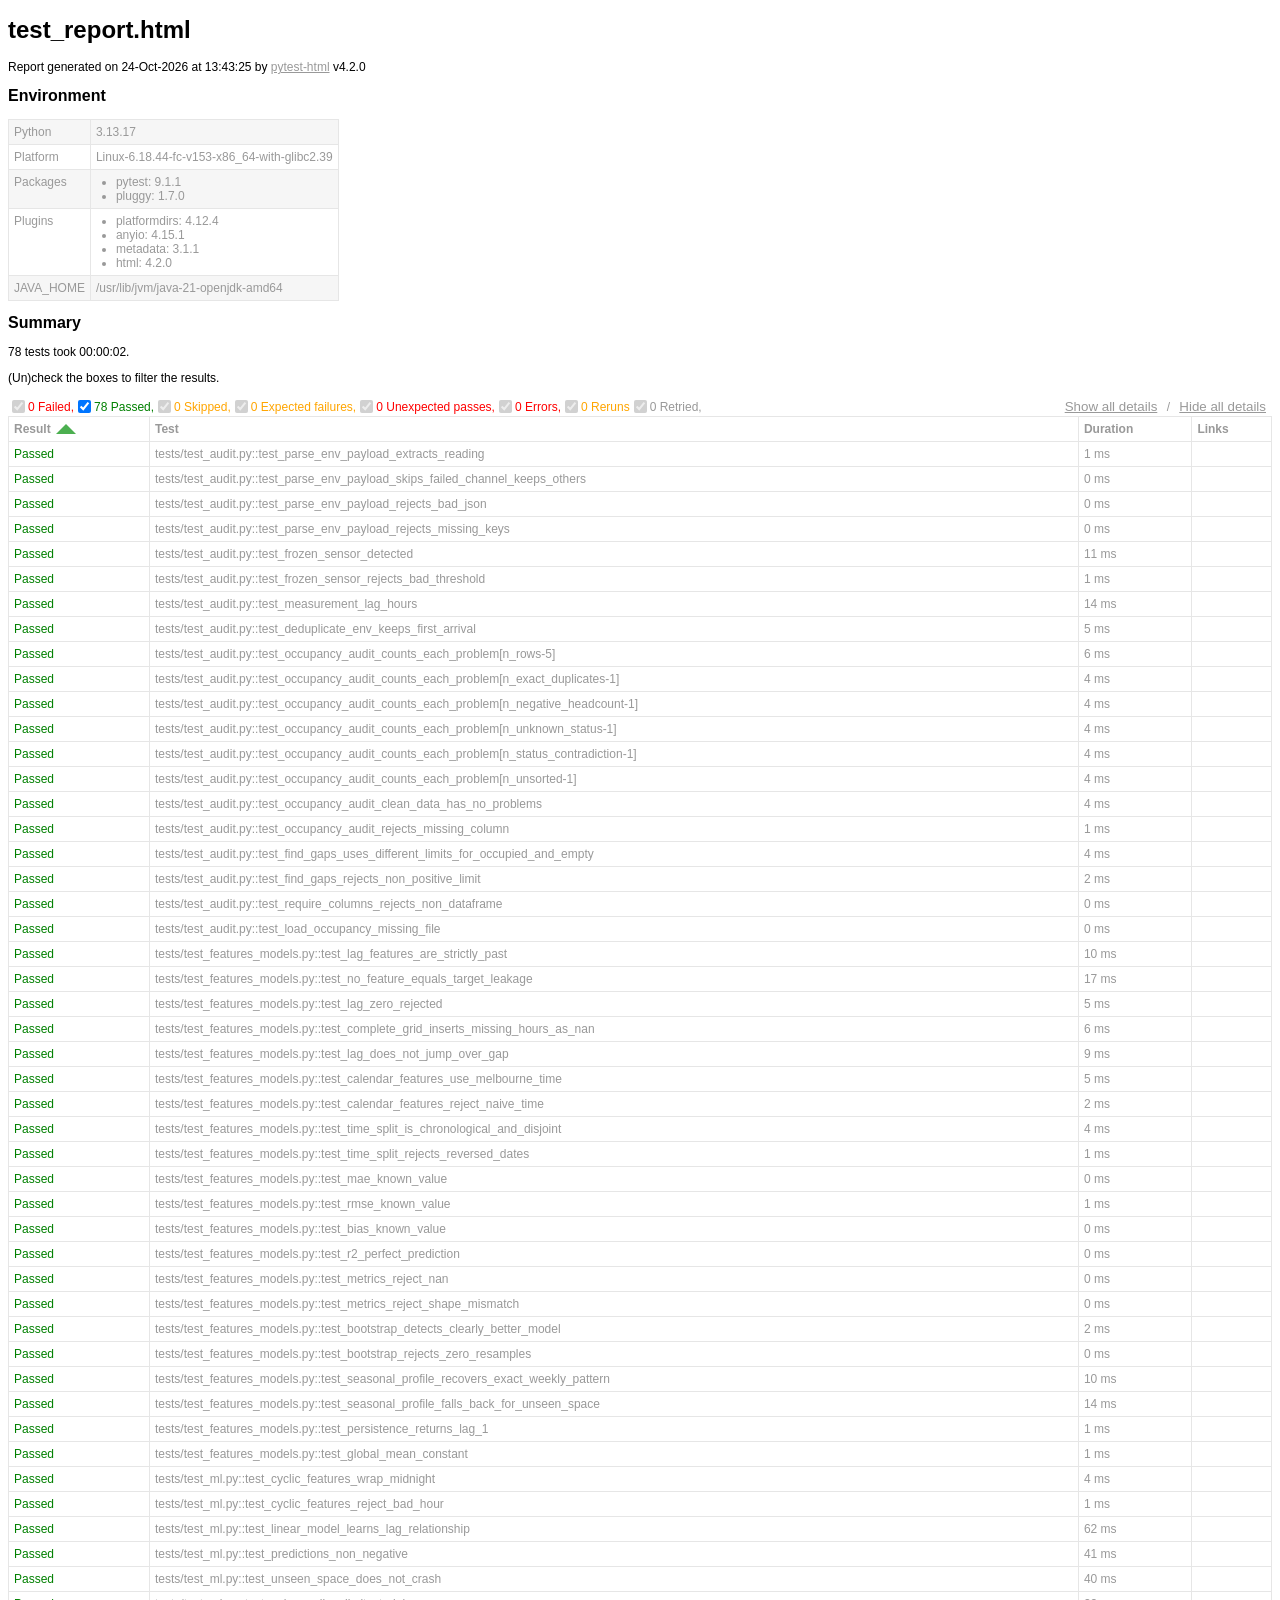
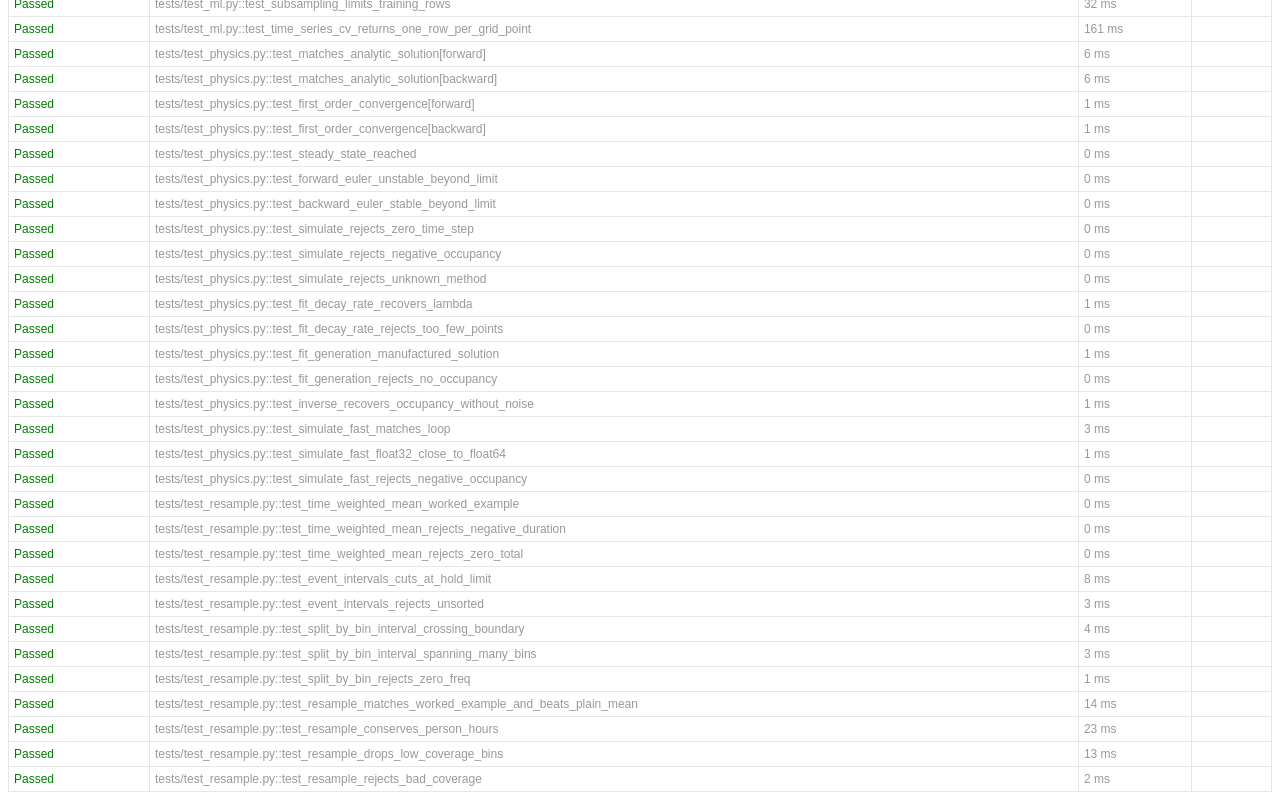
==== commit 4f541c4e: "Regenerate API docs and test report after review (78 tests)" ====
--- a/docs/test_report.html
+++ b/docs/test_report.html
@@ -328,7 +328,7 @@
   </head>
   <body>
     <h1 id="title">test_report.html</h1>
-    <p>Report generated on 24-Oct-2026 at 13:15:26 by <a href="https://pypi.python.org/pypi/pytest-html">pytest-html</a>
+    <p>Report generated on 24-Oct-2026 at 13:43:25 by <a href="https://pypi.python.org/pypi/pytest-html">pytest-html</a>
         v4.2.0</p>
     <div id="environment-header">
       <h2>Environment</h2>
@@ -383,7 +383,7 @@
         <h2>Summary</h2>
         <div class="additional-summary prefix">
         </div>
-        <p class="run-count">68 tests took 00:00:02.</p>
+        <p class="run-count">78 tests took 00:00:02.</p>
         <p class="filter">(Un)check the boxes to filter the results.</p>
         <div class="summary__reload">
           <div class="summary__reload__button hidden" onclick="location.reload()">
@@ -396,7 +396,7 @@
             <input checked="true" class="filter" name="filter_checkbox" type="checkbox" data-test-result="failed" disabled>
             <span class="failed">0 Failed,</span>
             <input checked="true" class="filter" name="filter_checkbox" type="checkbox" data-test-result="passed" >
-            <span class="passed">68 Passed,</span>
+            <span class="passed">78 Passed,</span>
             <input checked="true" class="filter" name="filter_checkbox" type="checkbox" data-test-result="skipped" disabled>
             <span class="skipped">0 Skipped,</span>
             <input checked="true" class="filter" name="filter_checkbox" type="checkbox" data-test-result="xfailed" disabled>
@@ -431,7 +431,7 @@
       </thead>
     </table>
   <footer>
-    <div id="data-container" data-jsonblob="{&#34;environment&#34;: {&#34;Python&#34;: &#34;3.13.17&#34;, &#34;Platform&#34;: &#34;Linux-6.18.44-fc-v153-x86_64-with-glibc2.39&#34;, &#34;Packages&#34;: {&#34;pytest&#34;: &#34;9.1.1&#34;, &#34;pluggy&#34;: &#34;1.7.0&#34;}, &#34;Plugins&#34;: {&#34;platformdirs&#34;: &#34;4.12.4&#34;, &#34;anyio&#34;: &#34;4.15.1&#34;, &#34;metadata&#34;: &#34;3.1.1&#34;, &#34;html&#34;: &#34;4.2.0&#34;}, &#34;JAVA_HOME&#34;: &#34;/usr/lib/jvm/java-21-openjdk-amd64&#34;}, &#34;tests&#34;: {&#34;tests/test_audit.py::test_parse_env_payload_extracts_reading&#34;: [{&#34;extras&#34;: [], &#34;result&#34;: &#34;Passed&#34;, &#34;testId&#34;: &#34;tests/test_audit.py::test_parse_env_payload_extracts_reading&#34;, &#34;duration&#34;: &#34;0 ms&#34;, &#34;resultsTableRow&#34;: [&#34;&lt;td class=\&#34;col-result\&#34;&gt;Passed&lt;/td&gt;&#34;, &#34;&lt;td class=\&#34;col-testId\&#34;&gt;tests/test_audit.py::test_parse_env_payload_extracts_reading&lt;/td&gt;&#34;, &#34;&lt;td class=\&#34;col-duration\&#34;&gt;0 ms&lt;/td&gt;&#34;, &#34;&lt;td class=\&#34;col-links\&#34;&gt;&lt;/td&gt;&#34;], &#34;log&#34;: &#34;No log output captured.&#34;}], &#34;tests/test_audit.py::test_parse_env_payload_skips_failed_channel_keeps_others&#34;: [{&#34;extras&#34;: [], &#34;result&#34;: &#34;Passed&#34;, &#34;testId&#34;: &#34;tests/test_audit.py::test_parse_env_payload_skips_failed_channel_keeps_others&#34;, &#34;duration&#34;: &#34;0 ms&#34;, &#34;resultsTableRow&#34;: [&#34;&lt;td class=\&#34;col-result\&#34;&gt;Passed&lt;/td&gt;&#34;, &#34;&lt;td class=\&#34;col-testId\&#34;&gt;tests/test_audit.py::test_parse_env_payload_skips_failed_channel_keeps_others&lt;/td&gt;&#34;, &#34;&lt;td class=\&#34;col-duration\&#34;&gt;0 ms&lt;/td&gt;&#34;, &#34;&lt;td class=\&#34;col-links\&#34;&gt;&lt;/td&gt;&#34;], &#34;log&#34;: &#34;No log output captured.&#34;}], &#34;tests/test_audit.py::test_parse_env_payload_rejects_bad_json&#34;: [{&#34;extras&#34;: [], &#34;result&#34;: &#34;Passed&#34;, &#34;testId&#34;: &#34;tests/test_audit.py::test_parse_env_payload_rejects_bad_json&#34;, &#34;duration&#34;: &#34;0 ms&#34;, &#34;resultsTableRow&#34;: [&#34;&lt;td class=\&#34;col-result\&#34;&gt;Passed&lt;/td&gt;&#34;, &#34;&lt;td class=\&#34;col-testId\&#34;&gt;tests/test_audit.py::test_parse_env_payload_rejects_bad_json&lt;/td&gt;&#34;, &#34;&lt;td class=\&#34;col-duration\&#34;&gt;0 ms&lt;/td&gt;&#34;, &#34;&lt;td class=\&#34;col-links\&#34;&gt;&lt;/td&gt;&#34;], &#34;log&#34;: &#34;No log output captured.&#34;}], &#34;tests/test_audit.py::test_parse_env_payload_rejects_missing_keys&#34;: [{&#34;extras&#34;: [], &#34;result&#34;: &#34;Passed&#34;, &#34;testId&#34;: &#34;tests/test_audit.py::test_parse_env_payload_rejects_missing_keys&#34;, &#34;duration&#34;: &#34;0 ms&#34;, &#34;resultsTableRow&#34;: [&#34;&lt;td class=\&#34;col-result\&#34;&gt;Passed&lt;/td&gt;&#34;, &#34;&lt;td class=\&#34;col-testId\&#34;&gt;tests/test_audit.py::test_parse_env_payload_rejects_missing_keys&lt;/td&gt;&#34;, &#34;&lt;td class=\&#34;col-duration\&#34;&gt;0 ms&lt;/td&gt;&#34;, &#34;&lt;td class=\&#34;col-links\&#34;&gt;&lt;/td&gt;&#34;], &#34;log&#34;: &#34;No log output captured.&#34;}], &#34;tests/test_audit.py::test_frozen_sensor_detected&#34;: [{&#34;extras&#34;: [], &#34;result&#34;: &#34;Passed&#34;, &#34;testId&#34;: &#34;tests/test_audit.py::test_frozen_sensor_detected&#34;, &#34;duration&#34;: &#34;37 ms&#34;, &#34;resultsTableRow&#34;: [&#34;&lt;td class=\&#34;col-result\&#34;&gt;Passed&lt;/td&gt;&#34;, &#34;&lt;td class=\&#34;col-testId\&#34;&gt;tests/test_audit.py::test_frozen_sensor_detected&lt;/td&gt;&#34;, &#34;&lt;td class=\&#34;col-duration\&#34;&gt;37 ms&lt;/td&gt;&#34;, &#34;&lt;td class=\&#34;col-links\&#34;&gt;&lt;/td&gt;&#34;], &#34;log&#34;: &#34;No log output captured.&#34;}], &#34;tests/test_audit.py::test_frozen_sensor_rejects_bad_threshold&#34;: [{&#34;extras&#34;: [], &#34;result&#34;: &#34;Passed&#34;, &#34;testId&#34;: &#34;tests/test_audit.py::test_frozen_sensor_rejects_bad_threshold&#34;, &#34;duration&#34;: &#34;1 ms&#34;, &#34;resultsTableRow&#34;: [&#34;&lt;td class=\&#34;col-result\&#34;&gt;Passed&lt;/td&gt;&#34;, &#34;&lt;td class=\&#34;col-testId\&#34;&gt;tests/test_audit.py::test_frozen_sensor_rejects_bad_threshold&lt;/td&gt;&#34;, &#34;&lt;td class=\&#34;col-duration\&#34;&gt;1 ms&lt;/td&gt;&#34;, &#34;&lt;td class=\&#34;col-links\&#34;&gt;&lt;/td&gt;&#34;], &#34;log&#34;: &#34;No log output captured.&#34;}], &#34;tests/test_audit.py::test_measurement_lag_hours&#34;: [{&#34;extras&#34;: [], &#34;result&#34;: &#34;Passed&#34;, &#34;testId&#34;: &#34;tests/test_audit.py::test_measurement_lag_hours&#34;, &#34;duration&#34;: &#34;12 ms&#34;, &#34;resultsTableRow&#34;: [&#34;&lt;td class=\&#34;col-result\&#34;&gt;Passed&lt;/td&gt;&#34;, &#34;&lt;td class=\&#34;col-testId\&#34;&gt;tests/test_audit.py::test_measurement_lag_hours&lt;/td&gt;&#34;, &#34;&lt;td class=\&#34;col-duration\&#34;&gt;12 ms&lt;/td&gt;&#34;, &#34;&lt;td class=\&#34;col-links\&#34;&gt;&lt;/td&gt;&#34;], &#34;log&#34;: &#34;No log output captured.&#34;}], &#34;tests/test_audit.py::test_deduplicate_env_keeps_first_arrival&#34;: [{&#34;extras&#34;: [], &#34;result&#34;: &#34;Passed&#34;, &#34;testId&#34;: &#34;tests/test_audit.py::test_deduplicate_env_keeps_first_arrival&#34;, &#34;duration&#34;: &#34;5 ms&#34;, &#34;resultsTableRow&#34;: [&#34;&lt;td class=\&#34;col-result\&#34;&gt;Passed&lt;/td&gt;&#34;, &#34;&lt;td class=\&#34;col-testId\&#34;&gt;tests/test_audit.py::test_deduplicate_env_keeps_first_arrival&lt;/td&gt;&#34;, &#34;&lt;td class=\&#34;col-duration\&#34;&gt;5 ms&lt;/td&gt;&#34;, &#34;&lt;td class=\&#34;col-links\&#34;&gt;&lt;/td&gt;&#34;], &#34;log&#34;: &#34;No log output captured.&#34;}], &#34;tests/test_audit.py::test_occupancy_audit_counts_problems&#34;: [{&#34;extras&#34;: [], &#34;result&#34;: &#34;Passed&#34;, &#34;testId&#34;: &#34;tests/test_audit.py::test_occupancy_audit_counts_problems&#34;, &#34;duration&#34;: &#34;5 ms&#34;, &#34;resultsTableRow&#34;: [&#34;&lt;td class=\&#34;col-result\&#34;&gt;Passed&lt;/td&gt;&#34;, &#34;&lt;td class=\&#34;col-testId\&#34;&gt;tests/test_audit.py::test_occupancy_audit_counts_problems&lt;/td&gt;&#34;, &#34;&lt;td class=\&#34;col-duration\&#34;&gt;5 ms&lt;/td&gt;&#34;, &#34;&lt;td class=\&#34;col-links\&#34;&gt;&lt;/td&gt;&#34;], &#34;log&#34;: &#34;No log output captured.&#34;}], &#34;tests/test_audit.py::test_occupancy_audit_clean_data_has_no_problems&#34;: [{&#34;extras&#34;: [], &#34;result&#34;: &#34;Passed&#34;, &#34;testId&#34;: &#34;tests/test_audit.py::test_occupancy_audit_clean_data_has_no_problems&#34;, &#34;duration&#34;: &#34;4 ms&#34;, &#34;resultsTableRow&#34;: [&#34;&lt;td class=\&#34;col-result\&#34;&gt;Passed&lt;/td&gt;&#34;, &#34;&lt;td class=\&#34;col-testId\&#34;&gt;tests/test_audit.py::test_occupancy_audit_clean_data_has_no_problems&lt;/td&gt;&#34;, &#34;&lt;td class=\&#34;col-duration\&#34;&gt;4 ms&lt;/td&gt;&#34;, &#34;&lt;td class=\&#34;col-links\&#34;&gt;&lt;/td&gt;&#34;], &#34;log&#34;: &#34;No log output captured.&#34;}], &#34;tests/test_audit.py::test_occupancy_audit_rejects_missing_column&#34;: [{&#34;extras&#34;: [], &#34;result&#34;: &#34;Passed&#34;, &#34;testId&#34;: &#34;tests/test_audit.py::test_occupancy_audit_rejects_missing_column&#34;, &#34;duration&#34;: &#34;1 ms&#34;, &#34;resultsTableRow&#34;: [&#34;&lt;td class=\&#34;col-result\&#34;&gt;Passed&lt;/td&gt;&#34;, &#34;&lt;td class=\&#34;col-testId\&#34;&gt;tests/test_audit.py::test_occupancy_audit_rejects_missing_column&lt;/td&gt;&#34;, &#34;&lt;td class=\&#34;col-duration\&#34;&gt;1 ms&lt;/td&gt;&#34;, &#34;&lt;td class=\&#34;col-links\&#34;&gt;&lt;/td&gt;&#34;], &#34;log&#34;: &#34;No log output captured.&#34;}], &#34;tests/test_audit.py::test_find_gaps_uses_different_limits_for_occupied_and_empty&#34;: [{&#34;extras&#34;: [], &#34;result&#34;: &#34;Passed&#34;, &#34;testId&#34;: &#34;tests/test_audit.py::test_find_gaps_uses_different_limits_for_occupied_and_empty&#34;, &#34;duration&#34;: &#34;6 ms&#34;, &#34;resultsTableRow&#34;: [&#34;&lt;td class=\&#34;col-result\&#34;&gt;Passed&lt;/td&gt;&#34;, &#34;&lt;td class=\&#34;col-testId\&#34;&gt;tests/test_audit.py::test_find_gaps_uses_different_limits_for_occupied_and_empty&lt;/td&gt;&#34;, &#34;&lt;td class=\&#34;col-duration\&#34;&gt;6 ms&lt;/td&gt;&#34;, &#34;&lt;td class=\&#34;col-links\&#34;&gt;&lt;/td&gt;&#34;], &#34;log&#34;: &#34;No log output captured.&#34;}], &#34;tests/test_audit.py::test_find_gaps_rejects_non_positive_limit&#34;: [{&#34;extras&#34;: [], &#34;result&#34;: &#34;Passed&#34;, &#34;testId&#34;: &#34;tests/test_audit.py::test_find_gaps_rejects_non_positive_limit&#34;, &#34;duration&#34;: &#34;2 ms&#34;, &#34;resultsTableRow&#34;: [&#34;&lt;td class=\&#34;col-result\&#34;&gt;Passed&lt;/td&gt;&#34;, &#34;&lt;td class=\&#34;col-testId\&#34;&gt;tests/test_audit.py::test_find_gaps_rejects_non_positive_limit&lt;/td&gt;&#34;, &#34;&lt;td class=\&#34;col-duration\&#34;&gt;2 ms&lt;/td&gt;&#34;, &#34;&lt;td class=\&#34;col-links\&#34;&gt;&lt;/td&gt;&#34;], &#34;log&#34;: &#34;No log output captured.&#34;}], &#34;tests/test_audit.py::test_require_columns_rejects_non_dataframe&#34;: [{&#34;extras&#34;: [], &#34;result&#34;: &#34;Passed&#34;, &#34;testId&#34;: &#34;tests/test_audit.py::test_require_columns_rejects_non_dataframe&#34;, &#34;duration&#34;: &#34;0 ms&#34;, &#34;resultsTableRow&#34;: [&#34;&lt;td class=\&#34;col-result\&#34;&gt;Passed&lt;/td&gt;&#34;, &#34;&lt;td class=\&#34;col-testId\&#34;&gt;tests/test_audit.py::test_require_columns_rejects_non_dataframe&lt;/td&gt;&#34;, &#34;&lt;td class=\&#34;col-duration\&#34;&gt;0 ms&lt;/td&gt;&#34;, &#34;&lt;td class=\&#34;col-links\&#34;&gt;&lt;/td&gt;&#34;], &#34;log&#34;: &#34;No log output captured.&#34;}], &#34;tests/test_audit.py::test_load_occupancy_missing_file&#34;: [{&#34;extras&#34;: [], &#34;result&#34;: &#34;Passed&#34;, &#34;testId&#34;: &#34;tests/test_audit.py::test_load_occupancy_missing_file&#34;, &#34;duration&#34;: &#34;0 ms&#34;, &#34;resultsTableRow&#34;: [&#34;&lt;td class=\&#34;col-result\&#34;&gt;Passed&lt;/td&gt;&#34;, &#34;&lt;td class=\&#34;col-testId\&#34;&gt;tests/test_audit.py::test_load_occupancy_missing_file&lt;/td&gt;&#34;, &#34;&lt;td class=\&#34;col-duration\&#34;&gt;0 ms&lt;/td&gt;&#34;, &#34;&lt;td class=\&#34;col-links\&#34;&gt;&lt;/td&gt;&#34;], &#34;log&#34;: &#34;No log output captured.&#34;}], &#34;tests/test_features_models.py::test_lag_features_are_strictly_past&#34;: [{&#34;extras&#34;: [], &#34;result&#34;: &#34;Passed&#34;, &#34;testId&#34;: &#34;tests/test_features_models.py::test_lag_features_are_strictly_past&#34;, &#34;duration&#34;: &#34;10 ms&#34;, &#34;resultsTableRow&#34;: [&#34;&lt;td class=\&#34;col-result\&#34;&gt;Passed&lt;/td&gt;&#34;, &#34;&lt;td class=\&#34;col-testId\&#34;&gt;tests/test_features_models.py::test_lag_features_are_strictly_past&lt;/td&gt;&#34;, &#34;&lt;td class=\&#34;col-duration\&#34;&gt;10 ms&lt;/td&gt;&#34;, &#34;&lt;td class=\&#34;col-links\&#34;&gt;&lt;/td&gt;&#34;], &#34;log&#34;: &#34;No log output captured.&#34;}], &#34;tests/test_features_models.py::test_no_feature_equals_target_leakage&#34;: [{&#34;extras&#34;: [], &#34;result&#34;: &#34;Passed&#34;, &#34;testId&#34;: &#34;tests/test_features_models.py::test_no_feature_equals_target_leakage&#34;, &#34;duration&#34;: &#34;16 ms&#34;, &#34;resultsTableRow&#34;: [&#34;&lt;td class=\&#34;col-result\&#34;&gt;Passed&lt;/td&gt;&#34;, &#34;&lt;td class=\&#34;col-testId\&#34;&gt;tests/test_features_models.py::test_no_feature_equals_target_leakage&lt;/td&gt;&#34;, &#34;&lt;td class=\&#34;col-duration\&#34;&gt;16 ms&lt;/td&gt;&#34;, &#34;&lt;td class=\&#34;col-links\&#34;&gt;&lt;/td&gt;&#34;], &#34;log&#34;: &#34;No log output captured.&#34;}], &#34;tests/test_features_models.py::test_lag_zero_rejected&#34;: [{&#34;extras&#34;: [], &#34;result&#34;: &#34;Passed&#34;, &#34;testId&#34;: &#34;tests/test_features_models.py::test_lag_zero_rejected&#34;, &#34;duration&#34;: &#34;5 ms&#34;, &#34;resultsTableRow&#34;: [&#34;&lt;td class=\&#34;col-result\&#34;&gt;Passed&lt;/td&gt;&#34;, &#34;&lt;td class=\&#34;col-testId\&#34;&gt;tests/test_features_models.py::test_lag_zero_rejected&lt;/td&gt;&#34;, &#34;&lt;td class=\&#34;col-duration\&#34;&gt;5 ms&lt;/td&gt;&#34;, &#34;&lt;td class=\&#34;col-links\&#34;&gt;&lt;/td&gt;&#34;], &#34;log&#34;: &#34;No log output captured.&#34;}], &#34;tests/test_features_models.py::test_complete_grid_inserts_missing_hours_as_nan&#34;: [{&#34;extras&#34;: [], &#34;result&#34;: &#34;Passed&#34;, &#34;testId&#34;: &#34;tests/test_features_models.py::test_complete_grid_inserts_missing_hours_as_nan&#34;, &#34;duration&#34;: &#34;6 ms&#34;, &#34;resultsTableRow&#34;: [&#34;&lt;td class=\&#34;col-result\&#34;&gt;Passed&lt;/td&gt;&#34;, &#34;&lt;td class=\&#34;col-testId\&#34;&gt;tests/test_features_models.py::test_complete_grid_inserts_missing_hours_as_nan&lt;/td&gt;&#34;, &#34;&lt;td class=\&#34;col-duration\&#34;&gt;6 ms&lt;/td&gt;&#34;, &#34;&lt;td class=\&#34;col-links\&#34;&gt;&lt;/td&gt;&#34;], &#34;log&#34;: &#34;No log output captured.&#34;}], &#34;tests/test_features_models.py::test_lag_does_not_jump_over_gap&#34;: [{&#34;extras&#34;: [], &#34;result&#34;: &#34;Passed&#34;, &#34;testId&#34;: &#34;tests/test_features_models.py::test_lag_does_not_jump_over_gap&#34;, &#34;duration&#34;: &#34;10 ms&#34;, &#34;resultsTableRow&#34;: [&#34;&lt;td class=\&#34;col-result\&#34;&gt;Passed&lt;/td&gt;&#34;, &#34;&lt;td class=\&#34;col-testId\&#34;&gt;tests/test_features_models.py::test_lag_does_not_jump_over_gap&lt;/td&gt;&#34;, &#34;&lt;td class=\&#34;col-duration\&#34;&gt;10 ms&lt;/td&gt;&#34;, &#34;&lt;td class=\&#34;col-links\&#34;&gt;&lt;/td&gt;&#34;], &#34;log&#34;: &#34;No log output captured.&#34;}], &#34;tests/test_features_models.py::test_calendar_features_use_melbourne_time&#34;: [{&#34;extras&#34;: [], &#34;result&#34;: &#34;Passed&#34;, &#34;testId&#34;: &#34;tests/test_features_models.py::test_calendar_features_use_melbourne_time&#34;, &#34;duration&#34;: &#34;4 ms&#34;, &#34;resultsTableRow&#34;: [&#34;&lt;td class=\&#34;col-result\&#34;&gt;Passed&lt;/td&gt;&#34;, &#34;&lt;td class=\&#34;col-testId\&#34;&gt;tests/test_features_models.py::test_calendar_features_use_melbourne_time&lt;/td&gt;&#34;, &#34;&lt;td class=\&#34;col-duration\&#34;&gt;4 ms&lt;/td&gt;&#34;, &#34;&lt;td class=\&#34;col-links\&#34;&gt;&lt;/td&gt;&#34;], &#34;log&#34;: &#34;No log output captured.&#34;}], &#34;tests/test_features_models.py::test_calendar_features_reject_naive_time&#34;: [{&#34;extras&#34;: [], &#34;result&#34;: &#34;Passed&#34;, &#34;testId&#34;: &#34;tests/test_features_models.py::test_calendar_features_reject_naive_time&#34;, &#34;duration&#34;: &#34;1 ms&#34;, &#34;resultsTableRow&#34;: [&#34;&lt;td class=\&#34;col-result\&#34;&gt;Passed&lt;/td&gt;&#34;, &#34;&lt;td class=\&#34;col-testId\&#34;&gt;tests/test_features_models.py::test_calendar_features_reject_naive_time&lt;/td&gt;&#34;, &#34;&lt;td class=\&#34;col-duration\&#34;&gt;1 ms&lt;/td&gt;&#34;, &#34;&lt;td class=\&#34;col-links\&#34;&gt;&lt;/td&gt;&#34;], &#34;log&#34;: &#34;No log output captured.&#34;}], &#34;tests/test_features_models.py::test_time_split_is_chronological_and_disjoint&#34;: [{&#34;extras&#34;: [], &#34;result&#34;: &#34;Passed&#34;, &#34;testId&#34;: &#34;tests/test_features_models.py::test_time_split_is_chronological_and_disjoint&#34;, &#34;duration&#34;: &#34;3 ms&#34;, &#34;resultsTableRow&#34;: [&#34;&lt;td class=\&#34;col-result\&#34;&gt;Passed&lt;/td&gt;&#34;, &#34;&lt;td class=\&#34;col-testId\&#34;&gt;tests/test_features_models.py::test_time_split_is_chronological_and_disjoint&lt;/td&gt;&#34;, &#34;&lt;td class=\&#34;col-duration\&#34;&gt;3 ms&lt;/td&gt;&#34;, &#34;&lt;td class=\&#34;col-links\&#34;&gt;&lt;/td&gt;&#34;], &#34;log&#34;: &#34;No log output captured.&#34;}], &#34;tests/test_features_models.py::test_time_split_rejects_reversed_dates&#34;: [{&#34;extras&#34;: [], &#34;result&#34;: &#34;Passed&#34;, &#34;testId&#34;: &#34;tests/test_features_models.py::test_time_split_rejects_reversed_dates&#34;, &#34;duration&#34;: &#34;1 ms&#34;, &#34;resultsTableRow&#34;: [&#34;&lt;td class=\&#34;col-result\&#34;&gt;Passed&lt;/td&gt;&#34;, &#34;&lt;td class=\&#34;col-testId\&#34;&gt;tests/test_features_models.py::test_time_split_rejects_reversed_dates&lt;/td&gt;&#34;, &#34;&lt;td class=\&#34;col-duration\&#34;&gt;1 ms&lt;/td&gt;&#34;, &#34;&lt;td class=\&#34;col-links\&#34;&gt;&lt;/td&gt;&#34;], &#34;log&#34;: &#34;No log output captured.&#34;}], &#34;tests/test_features_models.py::test_metrics_known_values&#34;: [{&#34;extras&#34;: [], &#34;result&#34;: &#34;Passed&#34;, &#34;testId&#34;: &#34;tests/test_features_models.py::test_metrics_known_values&#34;, &#34;duration&#34;: &#34;1 ms&#34;, &#34;resultsTableRow&#34;: [&#34;&lt;td class=\&#34;col-result\&#34;&gt;Passed&lt;/td&gt;&#34;, &#34;&lt;td class=\&#34;col-testId\&#34;&gt;tests/test_features_models.py::test_metrics_known_values&lt;/td&gt;&#34;, &#34;&lt;td class=\&#34;col-duration\&#34;&gt;1 ms&lt;/td&gt;&#34;, &#34;&lt;td class=\&#34;col-links\&#34;&gt;&lt;/td&gt;&#34;], &#34;log&#34;: &#34;No log output captured.&#34;}], &#34;tests/test_features_models.py::test_metrics_reject_nan&#34;: [{&#34;extras&#34;: [], &#34;result&#34;: &#34;Passed&#34;, &#34;testId&#34;: &#34;tests/test_features_models.py::test_metrics_reject_nan&#34;, &#34;duration&#34;: &#34;0 ms&#34;, &#34;resultsTableRow&#34;: [&#34;&lt;td class=\&#34;col-result\&#34;&gt;Passed&lt;/td&gt;&#34;, &#34;&lt;td class=\&#34;col-testId\&#34;&gt;tests/test_features_models.py::test_metrics_reject_nan&lt;/td&gt;&#34;, &#34;&lt;td class=\&#34;col-duration\&#34;&gt;0 ms&lt;/td&gt;&#34;, &#34;&lt;td class=\&#34;col-links\&#34;&gt;&lt;/td&gt;&#34;], &#34;log&#34;: &#34;No log output captured.&#34;}], &#34;tests/test_features_models.py::test_metrics_reject_shape_mismatch&#34;: [{&#34;extras&#34;: [], &#34;result&#34;: &#34;Passed&#34;, &#34;testId&#34;: &#34;tests/test_features_models.py::test_metrics_reject_shape_mismatch&#34;, &#34;duration&#34;: &#34;0 ms&#34;, &#34;resultsTableRow&#34;: [&#34;&lt;td class=\&#34;col-result\&#34;&gt;Passed&lt;/td&gt;&#34;, &#34;&lt;td class=\&#34;col-testId\&#34;&gt;tests/test_features_models.py::test_metrics_reject_shape_mismatch&lt;/td&gt;&#34;, &#34;&lt;td class=\&#34;col-duration\&#34;&gt;0 ms&lt;/td&gt;&#34;, &#34;&lt;td class=\&#34;col-links\&#34;&gt;&lt;/td&gt;&#34;], &#34;log&#34;: &#34;No log output captured.&#34;}], &#34;tests/test_features_models.py::test_bootstrap_detects_clearly_better_model&#34;: [{&#34;extras&#34;: [], &#34;result&#34;: &#34;Passed&#34;, &#34;testId&#34;: &#34;tests/test_features_models.py::test_bootstrap_detects_clearly_better_model&#34;, &#34;duration&#34;: &#34;1 ms&#34;, &#34;resultsTableRow&#34;: [&#34;&lt;td class=\&#34;col-result\&#34;&gt;Passed&lt;/td&gt;&#34;, &#34;&lt;td class=\&#34;col-testId\&#34;&gt;tests/test_features_models.py::test_bootstrap_detects_clearly_better_model&lt;/td&gt;&#34;, &#34;&lt;td class=\&#34;col-duration\&#34;&gt;1 ms&lt;/td&gt;&#34;, &#34;&lt;td class=\&#34;col-links\&#34;&gt;&lt;/td&gt;&#34;], &#34;log&#34;: &#34;No log output captured.&#34;}], &#34;tests/test_features_models.py::test_bootstrap_rejects_zero_resamples&#34;: [{&#34;extras&#34;: [], &#34;result&#34;: &#34;Passed&#34;, &#34;testId&#34;: &#34;tests/test_features_models.py::test_bootstrap_rejects_zero_resamples&#34;, &#34;duration&#34;: &#34;0 ms&#34;, &#34;resultsTableRow&#34;: [&#34;&lt;td class=\&#34;col-result\&#34;&gt;Passed&lt;/td&gt;&#34;, &#34;&lt;td class=\&#34;col-testId\&#34;&gt;tests/test_features_models.py::test_bootstrap_rejects_zero_resamples&lt;/td&gt;&#34;, &#34;&lt;td class=\&#34;col-duration\&#34;&gt;0 ms&lt;/td&gt;&#34;, &#34;&lt;td class=\&#34;col-links\&#34;&gt;&lt;/td&gt;&#34;], &#34;log&#34;: &#34;No log output captured.&#34;}], &#34;tests/test_features_models.py::test_seasonal_profile_recovers_exact_weekly_pattern&#34;: [{&#34;extras&#34;: [], &#34;result&#34;: &#34;Passed&#34;, &#34;testId&#34;: &#34;tests/test_features_models.py::test_seasonal_profile_recovers_exact_weekly_pattern&#34;, &#34;duration&#34;: &#34;10 ms&#34;, &#34;resultsTableRow&#34;: [&#34;&lt;td class=\&#34;col-result\&#34;&gt;Passed&lt;/td&gt;&#34;, &#34;&lt;td class=\&#34;col-testId\&#34;&gt;tests/test_features_models.py::test_seasonal_profile_recovers_exact_weekly_pattern&lt;/td&gt;&#34;, &#34;&lt;td class=\&#34;col-duration\&#34;&gt;10 ms&lt;/td&gt;&#34;, &#34;&lt;td class=\&#34;col-links\&#34;&gt;&lt;/td&gt;&#34;], &#34;log&#34;: &#34;No log output captured.&#34;}], &#34;tests/test_features_models.py::test_seasonal_profile_falls_back_for_unseen_space&#34;: [{&#34;extras&#34;: [], &#34;result&#34;: &#34;Passed&#34;, &#34;testId&#34;: &#34;tests/test_features_models.py::test_seasonal_profile_falls_back_for_unseen_space&#34;, &#34;duration&#34;: &#34;11 ms&#34;, &#34;resultsTableRow&#34;: [&#34;&lt;td class=\&#34;col-result\&#34;&gt;Passed&lt;/td&gt;&#34;, &#34;&lt;td class=\&#34;col-testId\&#34;&gt;tests/test_features_models.py::test_seasonal_profile_falls_back_for_unseen_space&lt;/td&gt;&#34;, &#34;&lt;td class=\&#34;col-duration\&#34;&gt;11 ms&lt;/td&gt;&#34;, &#34;&lt;td class=\&#34;col-links\&#34;&gt;&lt;/td&gt;&#34;], &#34;log&#34;: &#34;No log output captured.&#34;}], &#34;tests/test_features_models.py::test_persistence_returns_lag_1&#34;: [{&#34;extras&#34;: [], &#34;result&#34;: &#34;Passed&#34;, &#34;testId&#34;: &#34;tests/test_features_models.py::test_persistence_returns_lag_1&#34;, &#34;duration&#34;: &#34;1 ms&#34;, &#34;resultsTableRow&#34;: [&#34;&lt;td class=\&#34;col-result\&#34;&gt;Passed&lt;/td&gt;&#34;, &#34;&lt;td class=\&#34;col-testId\&#34;&gt;tests/test_features_models.py::test_persistence_returns_lag_1&lt;/td&gt;&#34;, &#34;&lt;td class=\&#34;col-duration\&#34;&gt;1 ms&lt;/td&gt;&#34;, &#34;&lt;td class=\&#34;col-links\&#34;&gt;&lt;/td&gt;&#34;], &#34;log&#34;: &#34;No log output captured.&#34;}], &#34;tests/test_features_models.py::test_global_mean_constant&#34;: [{&#34;extras&#34;: [], &#34;result&#34;: &#34;Passed&#34;, &#34;testId&#34;: &#34;tests/test_features_models.py::test_global_mean_constant&#34;, &#34;duration&#34;: &#34;1 ms&#34;, &#34;resultsTableRow&#34;: [&#34;&lt;td class=\&#34;col-result\&#34;&gt;Passed&lt;/td&gt;&#34;, &#34;&lt;td class=\&#34;col-testId\&#34;&gt;tests/test_features_models.py::test_global_mean_constant&lt;/td&gt;&#34;, &#34;&lt;td class=\&#34;col-duration\&#34;&gt;1 ms&lt;/td&gt;&#34;, &#34;&lt;td class=\&#34;col-links\&#34;&gt;&lt;/td&gt;&#34;], &#34;log&#34;: &#34;No log output captured.&#34;}], &#34;tests/test_ml.py::test_cyclic_features_wrap_midnight&#34;: [{&#34;extras&#34;: [], &#34;result&#34;: &#34;Passed&#34;, &#34;testId&#34;: &#34;tests/test_ml.py::test_cyclic_features_wrap_midnight&#34;, &#34;duration&#34;: &#34;4 ms&#34;, &#34;resultsTableRow&#34;: [&#34;&lt;td class=\&#34;col-result\&#34;&gt;Passed&lt;/td&gt;&#34;, &#34;&lt;td class=\&#34;col-testId\&#34;&gt;tests/test_ml.py::test_cyclic_features_wrap_midnight&lt;/td&gt;&#34;, &#34;&lt;td class=\&#34;col-duration\&#34;&gt;4 ms&lt;/td&gt;&#34;, &#34;&lt;td class=\&#34;col-links\&#34;&gt;&lt;/td&gt;&#34;], &#34;log&#34;: &#34;No log output captured.&#34;}], &#34;tests/test_ml.py::test_cyclic_features_reject_bad_hour&#34;: [{&#34;extras&#34;: [], &#34;result&#34;: &#34;Passed&#34;, &#34;testId&#34;: &#34;tests/test_ml.py::test_cyclic_features_reject_bad_hour&#34;, &#34;duration&#34;: &#34;1 ms&#34;, &#34;resultsTableRow&#34;: [&#34;&lt;td class=\&#34;col-result\&#34;&gt;Passed&lt;/td&gt;&#34;, &#34;&lt;td class=\&#34;col-testId\&#34;&gt;tests/test_ml.py::test_cyclic_features_reject_bad_hour&lt;/td&gt;&#34;, &#34;&lt;td class=\&#34;col-duration\&#34;&gt;1 ms&lt;/td&gt;&#34;, &#34;&lt;td class=\&#34;col-links\&#34;&gt;&lt;/td&gt;&#34;], &#34;log&#34;: &#34;No log output captured.&#34;}], &#34;tests/test_ml.py::test_linear_model_learns_lag_relationship&#34;: [{&#34;extras&#34;: [], &#34;result&#34;: &#34;Passed&#34;, &#34;testId&#34;: &#34;tests/test_ml.py::test_linear_model_learns_lag_relationship&#34;, &#34;duration&#34;: &#34;67 ms&#34;, &#34;resultsTableRow&#34;: [&#34;&lt;td class=\&#34;col-result\&#34;&gt;Passed&lt;/td&gt;&#34;, &#34;&lt;td class=\&#34;col-testId\&#34;&gt;tests/test_ml.py::test_linear_model_learns_lag_relationship&lt;/td&gt;&#34;, &#34;&lt;td class=\&#34;col-duration\&#34;&gt;67 ms&lt;/td&gt;&#34;, &#34;&lt;td class=\&#34;col-links\&#34;&gt;&lt;/td&gt;&#34;], &#34;log&#34;: &#34;No log output captured.&#34;}], &#34;tests/test_ml.py::test_predictions_non_negative&#34;: [{&#34;extras&#34;: [], &#34;result&#34;: &#34;Passed&#34;, &#34;testId&#34;: &#34;tests/test_ml.py::test_predictions_non_negative&#34;, &#34;duration&#34;: &#34;41 ms&#34;, &#34;resultsTableRow&#34;: [&#34;&lt;td class=\&#34;col-result\&#34;&gt;Passed&lt;/td&gt;&#34;, &#34;&lt;td class=\&#34;col-testId\&#34;&gt;tests/test_ml.py::test_predictions_non_negative&lt;/td&gt;&#34;, &#34;&lt;td class=\&#34;col-duration\&#34;&gt;41 ms&lt;/td&gt;&#34;, &#34;&lt;td class=\&#34;col-links\&#34;&gt;&lt;/td&gt;&#34;], &#34;log&#34;: &#34;No log output captured.&#34;}], &#34;tests/test_ml.py::test_unseen_space_does_not_crash&#34;: [{&#34;extras&#34;: [], &#34;result&#34;: &#34;Passed&#34;, &#34;testId&#34;: &#34;tests/test_ml.py::test_unseen_space_does_not_crash&#34;, &#34;duration&#34;: &#34;39 ms&#34;, &#34;resultsTableRow&#34;: [&#34;&lt;td class=\&#34;col-result\&#34;&gt;Passed&lt;/td&gt;&#34;, &#34;&lt;td class=\&#34;col-testId\&#34;&gt;tests/test_ml.py::test_unseen_space_does_not_crash&lt;/td&gt;&#34;, &#34;&lt;td class=\&#34;col-duration\&#34;&gt;39 ms&lt;/td&gt;&#34;, &#34;&lt;td class=\&#34;col-links\&#34;&gt;&lt;/td&gt;&#34;], &#34;log&#34;: &#34;No log output captured.&#34;}], &#34;tests/test_ml.py::test_subsampling_limits_training_rows&#34;: [{&#34;extras&#34;: [], &#34;result&#34;: &#34;Passed&#34;, &#34;testId&#34;: &#34;tests/test_ml.py::test_subsampling_limits_training_rows&#34;, &#34;duration&#34;: &#34;30 ms&#34;, &#34;resultsTableRow&#34;: [&#34;&lt;td class=\&#34;col-result\&#34;&gt;Passed&lt;/td&gt;&#34;, &#34;&lt;td class=\&#34;col-testId\&#34;&gt;tests/test_ml.py::test_subsampling_limits_training_rows&lt;/td&gt;&#34;, &#34;&lt;td class=\&#34;col-duration\&#34;&gt;30 ms&lt;/td&gt;&#34;, &#34;&lt;td class=\&#34;col-links\&#34;&gt;&lt;/td&gt;&#34;], &#34;log&#34;: &#34;No log output captured.&#34;}], &#34;tests/test_ml.py::test_time_series_cv_returns_one_row_per_grid_point&#34;: [{&#34;extras&#34;: [], &#34;result&#34;: &#34;Passed&#34;, &#34;testId&#34;: &#34;tests/test_ml.py::test_time_series_cv_returns_one_row_per_grid_point&#34;, &#34;duration&#34;: &#34;155 ms&#34;, &#34;resultsTableRow&#34;: [&#34;&lt;td class=\&#34;col-result\&#34;&gt;Passed&lt;/td&gt;&#34;, &#34;&lt;td class=\&#34;col-testId\&#34;&gt;tests/test_ml.py::test_time_series_cv_returns_one_row_per_grid_point&lt;/td&gt;&#34;, &#34;&lt;td class=\&#34;col-duration\&#34;&gt;155 ms&lt;/td&gt;&#34;, &#34;&lt;td class=\&#34;col-links\&#34;&gt;&lt;/td&gt;&#34;], &#34;log&#34;: &#34;No log output captured.&#34;}], &#34;tests/test_physics.py::test_matches_analytic_solution[forward]&#34;: [{&#34;extras&#34;: [], &#34;result&#34;: &#34;Passed&#34;, &#34;testId&#34;: &#34;tests/test_physics.py::test_matches_analytic_solution[forward]&#34;, &#34;duration&#34;: &#34;4 ms&#34;, &#34;resultsTableRow&#34;: [&#34;&lt;td class=\&#34;col-result\&#34;&gt;Passed&lt;/td&gt;&#34;, &#34;&lt;td class=\&#34;col-testId\&#34;&gt;tests/test_physics.py::test_matches_analytic_solution[forward]&lt;/td&gt;&#34;, &#34;&lt;td class=\&#34;col-duration\&#34;&gt;4 ms&lt;/td&gt;&#34;, &#34;&lt;td class=\&#34;col-links\&#34;&gt;&lt;/td&gt;&#34;], &#34;log&#34;: &#34;No log output captured.&#34;}], &#34;tests/test_physics.py::test_matches_analytic_solution[backward]&#34;: [{&#34;extras&#34;: [], &#34;result&#34;: &#34;Passed&#34;, &#34;testId&#34;: &#34;tests/test_physics.py::test_matches_analytic_solution[backward]&#34;, &#34;duration&#34;: &#34;5 ms&#34;, &#34;resultsTableRow&#34;: [&#34;&lt;td class=\&#34;col-result\&#34;&gt;Passed&lt;/td&gt;&#34;, &#34;&lt;td class=\&#34;col-testId\&#34;&gt;tests/test_physics.py::test_matches_analytic_solution[backward]&lt;/td&gt;&#34;, &#34;&lt;td class=\&#34;col-duration\&#34;&gt;5 ms&lt;/td&gt;&#34;, &#34;&lt;td class=\&#34;col-links\&#34;&gt;&lt;/td&gt;&#34;], &#34;log&#34;: &#34;No log output captured.&#34;}], &#34;tests/test_physics.py::test_first_order_convergence[forward]&#34;: [{&#34;extras&#34;: [], &#34;result&#34;: &#34;Passed&#34;, &#34;testId&#34;: &#34;tests/test_physics.py::test_first_order_convergence[forward]&#34;, &#34;duration&#34;: &#34;1 ms&#34;, &#34;resultsTableRow&#34;: [&#34;&lt;td class=\&#34;col-result\&#34;&gt;Passed&lt;/td&gt;&#34;, &#34;&lt;td class=\&#34;col-testId\&#34;&gt;tests/test_physics.py::test_first_order_convergence[forward]&lt;/td&gt;&#34;, &#34;&lt;td class=\&#34;col-duration\&#34;&gt;1 ms&lt;/td&gt;&#34;, &#34;&lt;td class=\&#34;col-links\&#34;&gt;&lt;/td&gt;&#34;], &#34;log&#34;: &#34;No log output captured.&#34;}], &#34;tests/test_physics.py::test_first_order_convergence[backward]&#34;: [{&#34;extras&#34;: [], &#34;result&#34;: &#34;Passed&#34;, &#34;testId&#34;: &#34;tests/test_physics.py::test_first_order_convergence[backward]&#34;, &#34;duration&#34;: &#34;1 ms&#34;, &#34;resultsTableRow&#34;: [&#34;&lt;td class=\&#34;col-result\&#34;&gt;Passed&lt;/td&gt;&#34;, &#34;&lt;td class=\&#34;col-testId\&#34;&gt;tests/test_physics.py::test_first_order_convergence[backward]&lt;/td&gt;&#34;, &#34;&lt;td class=\&#34;col-duration\&#34;&gt;1 ms&lt;/td&gt;&#34;, &#34;&lt;td class=\&#34;col-links\&#34;&gt;&lt;/td&gt;&#34;], &#34;log&#34;: &#34;No log output captured.&#34;}], &#34;tests/test_physics.py::test_steady_state_reached&#34;: [{&#34;extras&#34;: [], &#34;result&#34;: &#34;Passed&#34;, &#34;testId&#34;: &#34;tests/test_physics.py::test_steady_state_reached&#34;, &#34;duration&#34;: &#34;0 ms&#34;, &#34;resultsTableRow&#34;: [&#34;&lt;td class=\&#34;col-result\&#34;&gt;Passed&lt;/td&gt;&#34;, &#34;&lt;td class=\&#34;col-testId\&#34;&gt;tests/test_physics.py::test_steady_state_reached&lt;/td&gt;&#34;, &#34;&lt;td class=\&#34;col-duration\&#34;&gt;0 ms&lt;/td&gt;&#34;, &#34;&lt;td class=\&#34;col-links\&#34;&gt;&lt;/td&gt;&#34;], &#34;log&#34;: &#34;No log output captured.&#34;}], &#34;tests/test_physics.py::test_forward_euler_unstable_beyond_limit&#34;: [{&#34;extras&#34;: [], &#34;result&#34;: &#34;Passed&#34;, &#34;testId&#34;: &#34;tests/test_physics.py::test_forward_euler_unstable_beyond_limit&#34;, &#34;duration&#34;: &#34;0 ms&#34;, &#34;resultsTableRow&#34;: [&#34;&lt;td class=\&#34;col-result\&#34;&gt;Passed&lt;/td&gt;&#34;, &#34;&lt;td class=\&#34;col-testId\&#34;&gt;tests/test_physics.py::test_forward_euler_unstable_beyond_limit&lt;/td&gt;&#34;, &#34;&lt;td class=\&#34;col-duration\&#34;&gt;0 ms&lt;/td&gt;&#34;, &#34;&lt;td class=\&#34;col-links\&#34;&gt;&lt;/td&gt;&#34;], &#34;log&#34;: &#34;No log output captured.&#34;}], &#34;tests/test_physics.py::test_backward_euler_stable_beyond_limit&#34;: [{&#34;extras&#34;: [], &#34;result&#34;: &#34;Passed&#34;, &#34;testId&#34;: &#34;tests/test_physics.py::test_backward_euler_stable_beyond_limit&#34;, &#34;duration&#34;: &#34;0 ms&#34;, &#34;resultsTableRow&#34;: [&#34;&lt;td class=\&#34;col-result\&#34;&gt;Passed&lt;/td&gt;&#34;, &#34;&lt;td class=\&#34;col-testId\&#34;&gt;tests/test_physics.py::test_backward_euler_stable_beyond_limit&lt;/td&gt;&#34;, &#34;&lt;td class=\&#34;col-duration\&#34;&gt;0 ms&lt;/td&gt;&#34;, &#34;&lt;td class=\&#34;col-links\&#34;&gt;&lt;/td&gt;&#34;], &#34;log&#34;: &#34;No log output captured.&#34;}], &#34;tests/test_physics.py::test_simulate_rejects_bad_inputs&#34;: [{&#34;extras&#34;: [], &#34;result&#34;: &#34;Passed&#34;, &#34;testId&#34;: &#34;tests/test_physics.py::test_simulate_rejects_bad_inputs&#34;, &#34;duration&#34;: &#34;0 ms&#34;, &#34;resultsTableRow&#34;: [&#34;&lt;td class=\&#34;col-result\&#34;&gt;Passed&lt;/td&gt;&#34;, &#34;&lt;td class=\&#34;col-testId\&#34;&gt;tests/test_physics.py::test_simulate_rejects_bad_inputs&lt;/td&gt;&#34;, &#34;&lt;td class=\&#34;col-duration\&#34;&gt;0 ms&lt;/td&gt;&#34;, &#34;&lt;td class=\&#34;col-links\&#34;&gt;&lt;/td&gt;&#34;], &#34;log&#34;: &#34;No log output captured.&#34;}], &#34;tests/test_physics.py::test_fit_decay_rate_recovers_lambda&#34;: [{&#34;extras&#34;: [], &#34;result&#34;: &#34;Passed&#34;, &#34;testId&#34;: &#34;tests/test_physics.py::test_fit_decay_rate_recovers_lambda&#34;, &#34;duration&#34;: &#34;1 ms&#34;, &#34;resultsTableRow&#34;: [&#34;&lt;td class=\&#34;col-result\&#34;&gt;Passed&lt;/td&gt;&#34;, &#34;&lt;td class=\&#34;col-testId\&#34;&gt;tests/test_physics.py::test_fit_decay_rate_recovers_lambda&lt;/td&gt;&#34;, &#34;&lt;td class=\&#34;col-duration\&#34;&gt;1 ms&lt;/td&gt;&#34;, &#34;&lt;td class=\&#34;col-links\&#34;&gt;&lt;/td&gt;&#34;], &#34;log&#34;: &#34;No log output captured.&#34;}], &#34;tests/test_physics.py::test_fit_decay_rate_rejects_too_few_points&#34;: [{&#34;extras&#34;: [], &#34;result&#34;: &#34;Passed&#34;, &#34;testId&#34;: &#34;tests/test_physics.py::test_fit_decay_rate_rejects_too_few_points&#34;, &#34;duration&#34;: &#34;0 ms&#34;, &#34;resultsTableRow&#34;: [&#34;&lt;td class=\&#34;col-result\&#34;&gt;Passed&lt;/td&gt;&#34;, &#34;&lt;td class=\&#34;col-testId\&#34;&gt;tests/test_physics.py::test_fit_decay_rate_rejects_too_few_points&lt;/td&gt;&#34;, &#34;&lt;td class=\&#34;col-duration\&#34;&gt;0 ms&lt;/td&gt;&#34;, &#34;&lt;td class=\&#34;col-links\&#34;&gt;&lt;/td&gt;&#34;], &#34;log&#34;: &#34;No log output captured.&#34;}], &#34;tests/test_physics.py::test_fit_generation_manufactured_solution&#34;: [{&#34;extras&#34;: [], &#34;result&#34;: &#34;Passed&#34;, &#34;testId&#34;: &#34;tests/test_physics.py::test_fit_generation_manufactured_solution&#34;, &#34;duration&#34;: &#34;1 ms&#34;, &#34;resultsTableRow&#34;: [&#34;&lt;td class=\&#34;col-result\&#34;&gt;Passed&lt;/td&gt;&#34;, &#34;&lt;td class=\&#34;col-testId\&#34;&gt;tests/test_physics.py::test_fit_generation_manufactured_solution&lt;/td&gt;&#34;, &#34;&lt;td class=\&#34;col-duration\&#34;&gt;1 ms&lt;/td&gt;&#34;, &#34;&lt;td class=\&#34;col-links\&#34;&gt;&lt;/td&gt;&#34;], &#34;log&#34;: &#34;No log output captured.&#34;}], &#34;tests/test_physics.py::test_fit_generation_rejects_no_occupancy&#34;: [{&#34;extras&#34;: [], &#34;result&#34;: &#34;Passed&#34;, &#34;testId&#34;: &#34;tests/test_physics.py::test_fit_generation_rejects_no_occupancy&#34;, &#34;duration&#34;: &#34;0 ms&#34;, &#34;resultsTableRow&#34;: [&#34;&lt;td class=\&#34;col-result\&#34;&gt;Passed&lt;/td&gt;&#34;, &#34;&lt;td class=\&#34;col-testId\&#34;&gt;tests/test_physics.py::test_fit_generation_rejects_no_occupancy&lt;/td&gt;&#34;, &#34;&lt;td class=\&#34;col-duration\&#34;&gt;0 ms&lt;/td&gt;&#34;, &#34;&lt;td class=\&#34;col-links\&#34;&gt;&lt;/td&gt;&#34;], &#34;log&#34;: &#34;No log output captured.&#34;}], &#34;tests/test_physics.py::test_inverse_recovers_occupancy_without_noise&#34;: [{&#34;extras&#34;: [], &#34;result&#34;: &#34;Passed&#34;, &#34;testId&#34;: &#34;tests/test_physics.py::test_inverse_recovers_occupancy_without_noise&#34;, &#34;duration&#34;: &#34;1 ms&#34;, &#34;resultsTableRow&#34;: [&#34;&lt;td class=\&#34;col-result\&#34;&gt;Passed&lt;/td&gt;&#34;, &#34;&lt;td class=\&#34;col-testId\&#34;&gt;tests/test_physics.py::test_inverse_recovers_occupancy_without_noise&lt;/td&gt;&#34;, &#34;&lt;td class=\&#34;col-duration\&#34;&gt;1 ms&lt;/td&gt;&#34;, &#34;&lt;td class=\&#34;col-links\&#34;&gt;&lt;/td&gt;&#34;], &#34;log&#34;: &#34;No log output captured.&#34;}], &#34;tests/test_physics.py::test_simulate_fast_matches_loop&#34;: [{&#34;extras&#34;: [], &#34;result&#34;: &#34;Passed&#34;, &#34;testId&#34;: &#34;tests/test_physics.py::test_simulate_fast_matches_loop&#34;, &#34;duration&#34;: &#34;2 ms&#34;, &#34;resultsTableRow&#34;: [&#34;&lt;td class=\&#34;col-result\&#34;&gt;Passed&lt;/td&gt;&#34;, &#34;&lt;td class=\&#34;col-testId\&#34;&gt;tests/test_physics.py::test_simulate_fast_matches_loop&lt;/td&gt;&#34;, &#34;&lt;td class=\&#34;col-duration\&#34;&gt;2 ms&lt;/td&gt;&#34;, &#34;&lt;td class=\&#34;col-links\&#34;&gt;&lt;/td&gt;&#34;], &#34;log&#34;: &#34;No log output captured.&#34;}], &#34;tests/test_physics.py::test_simulate_fast_float32_close_to_float64&#34;: [{&#34;extras&#34;: [], &#34;result&#34;: &#34;Passed&#34;, &#34;testId&#34;: &#34;tests/test_physics.py::test_simulate_fast_float32_close_to_float64&#34;, &#34;duration&#34;: &#34;1 ms&#34;, &#34;resultsTableRow&#34;: [&#34;&lt;td class=\&#34;col-result\&#34;&gt;Passed&lt;/td&gt;&#34;, &#34;&lt;td class=\&#34;col-testId\&#34;&gt;tests/test_physics.py::test_simulate_fast_float32_close_to_float64&lt;/td&gt;&#34;, &#34;&lt;td class=\&#34;col-duration\&#34;&gt;1 ms&lt;/td&gt;&#34;, &#34;&lt;td class=\&#34;col-links\&#34;&gt;&lt;/td&gt;&#34;], &#34;log&#34;: &#34;No log output captured.&#34;}], &#34;tests/test_physics.py::test_simulate_fast_rejects_negative_occupancy&#34;: [{&#34;extras&#34;: [], &#34;result&#34;: &#34;Passed&#34;, &#34;testId&#34;: &#34;tests/test_physics.py::test_simulate_fast_rejects_negative_occupancy&#34;, &#34;duration&#34;: &#34;0 ms&#34;, &#34;resultsTableRow&#34;: [&#34;&lt;td class=\&#34;col-result\&#34;&gt;Passed&lt;/td&gt;&#34;, &#34;&lt;td class=\&#34;col-testId\&#34;&gt;tests/test_physics.py::test_simulate_fast_rejects_negative_occupancy&lt;/td&gt;&#34;, &#34;&lt;td class=\&#34;col-duration\&#34;&gt;0 ms&lt;/td&gt;&#34;, &#34;&lt;td class=\&#34;col-links\&#34;&gt;&lt;/td&gt;&#34;], &#34;log&#34;: &#34;No log output captured.&#34;}], &#34;tests/test_resample.py::test_time_weighted_mean_worked_example&#34;: [{&#34;extras&#34;: [], &#34;result&#34;: &#34;Passed&#34;, &#34;testId&#34;: &#34;tests/test_resample.py::test_time_weighted_mean_worked_example&#34;, &#34;duration&#34;: &#34;0 ms&#34;, &#34;resultsTableRow&#34;: [&#34;&lt;td class=\&#34;col-result\&#34;&gt;Passed&lt;/td&gt;&#34;, &#34;&lt;td class=\&#34;col-testId\&#34;&gt;tests/test_resample.py::test_time_weighted_mean_worked_example&lt;/td&gt;&#34;, &#34;&lt;td class=\&#34;col-duration\&#34;&gt;0 ms&lt;/td&gt;&#34;, &#34;&lt;td class=\&#34;col-links\&#34;&gt;&lt;/td&gt;&#34;], &#34;log&#34;: &#34;No log output captured.&#34;}], &#34;tests/test_resample.py::test_time_weighted_mean_rejects_negative_duration&#34;: [{&#34;extras&#34;: [], &#34;result&#34;: &#34;Passed&#34;, &#34;testId&#34;: &#34;tests/test_resample.py::test_time_weighted_mean_rejects_negative_duration&#34;, &#34;duration&#34;: &#34;0 ms&#34;, &#34;resultsTableRow&#34;: [&#34;&lt;td class=\&#34;col-result\&#34;&gt;Passed&lt;/td&gt;&#34;, &#34;&lt;td class=\&#34;col-testId\&#34;&gt;tests/test_resample.py::test_time_weighted_mean_rejects_negative_duration&lt;/td&gt;&#34;, &#34;&lt;td class=\&#34;col-duration\&#34;&gt;0 ms&lt;/td&gt;&#34;, &#34;&lt;td class=\&#34;col-links\&#34;&gt;&lt;/td&gt;&#34;], &#34;log&#34;: &#34;No log output captured.&#34;}], &#34;tests/test_resample.py::test_time_weighted_mean_rejects_zero_total&#34;: [{&#34;extras&#34;: [], &#34;result&#34;: &#34;Passed&#34;, &#34;testId&#34;: &#34;tests/test_resample.py::test_time_weighted_mean_rejects_zero_total&#34;, &#34;duration&#34;: &#34;0 ms&#34;, &#34;resultsTableRow&#34;: [&#34;&lt;td class=\&#34;col-result\&#34;&gt;Passed&lt;/td&gt;&#34;, &#34;&lt;td class=\&#34;col-testId\&#34;&gt;tests/test_resample.py::test_time_weighted_mean_rejects_zero_total&lt;/td&gt;&#34;, &#34;&lt;td class=\&#34;col-duration\&#34;&gt;0 ms&lt;/td&gt;&#34;, &#34;&lt;td class=\&#34;col-links\&#34;&gt;&lt;/td&gt;&#34;], &#34;log&#34;: &#34;No log output captured.&#34;}], &#34;tests/test_resample.py::test_event_intervals_cuts_at_hold_limit&#34;: [{&#34;extras&#34;: [], &#34;result&#34;: &#34;Passed&#34;, &#34;testId&#34;: &#34;tests/test_resample.py::test_event_intervals_cuts_at_hold_limit&#34;, &#34;duration&#34;: &#34;7 ms&#34;, &#34;resultsTableRow&#34;: [&#34;&lt;td class=\&#34;col-result\&#34;&gt;Passed&lt;/td&gt;&#34;, &#34;&lt;td class=\&#34;col-testId\&#34;&gt;tests/test_resample.py::test_event_intervals_cuts_at_hold_limit&lt;/td&gt;&#34;, &#34;&lt;td class=\&#34;col-duration\&#34;&gt;7 ms&lt;/td&gt;&#34;, &#34;&lt;td class=\&#34;col-links\&#34;&gt;&lt;/td&gt;&#34;], &#34;log&#34;: &#34;No log output captured.&#34;}], &#34;tests/test_resample.py::test_event_intervals_rejects_unsorted&#34;: [{&#34;extras&#34;: [], &#34;result&#34;: &#34;Passed&#34;, &#34;testId&#34;: &#34;tests/test_resample.py::test_event_intervals_rejects_unsorted&#34;, &#34;duration&#34;: &#34;3 ms&#34;, &#34;resultsTableRow&#34;: [&#34;&lt;td class=\&#34;col-result\&#34;&gt;Passed&lt;/td&gt;&#34;, &#34;&lt;td class=\&#34;col-testId\&#34;&gt;tests/test_resample.py::test_event_intervals_rejects_unsorted&lt;/td&gt;&#34;, &#34;&lt;td class=\&#34;col-duration\&#34;&gt;3 ms&lt;/td&gt;&#34;, &#34;&lt;td class=\&#34;col-links\&#34;&gt;&lt;/td&gt;&#34;], &#34;log&#34;: &#34;No log output captured.&#34;}], &#34;tests/test_resample.py::test_split_by_bin_interval_crossing_boundary&#34;: [{&#34;extras&#34;: [], &#34;result&#34;: &#34;Passed&#34;, &#34;testId&#34;: &#34;tests/test_resample.py::test_split_by_bin_interval_crossing_boundary&#34;, &#34;duration&#34;: &#34;4 ms&#34;, &#34;resultsTableRow&#34;: [&#34;&lt;td class=\&#34;col-result\&#34;&gt;Passed&lt;/td&gt;&#34;, &#34;&lt;td class=\&#34;col-testId\&#34;&gt;tests/test_resample.py::test_split_by_bin_interval_crossing_boundary&lt;/td&gt;&#34;, &#34;&lt;td class=\&#34;col-duration\&#34;&gt;4 ms&lt;/td&gt;&#34;, &#34;&lt;td class=\&#34;col-links\&#34;&gt;&lt;/td&gt;&#34;], &#34;log&#34;: &#34;No log output captured.&#34;}], &#34;tests/test_resample.py::test_split_by_bin_interval_spanning_many_bins&#34;: [{&#34;extras&#34;: [], &#34;result&#34;: &#34;Passed&#34;, &#34;testId&#34;: &#34;tests/test_resample.py::test_split_by_bin_interval_spanning_many_bins&#34;, &#34;duration&#34;: &#34;3 ms&#34;, &#34;resultsTableRow&#34;: [&#34;&lt;td class=\&#34;col-result\&#34;&gt;Passed&lt;/td&gt;&#34;, &#34;&lt;td class=\&#34;col-testId\&#34;&gt;tests/test_resample.py::test_split_by_bin_interval_spanning_many_bins&lt;/td&gt;&#34;, &#34;&lt;td class=\&#34;col-duration\&#34;&gt;3 ms&lt;/td&gt;&#34;, &#34;&lt;td class=\&#34;col-links\&#34;&gt;&lt;/td&gt;&#34;], &#34;log&#34;: &#34;No log output captured.&#34;}], &#34;tests/test_resample.py::test_split_by_bin_rejects_zero_freq&#34;: [{&#34;extras&#34;: [], &#34;result&#34;: &#34;Passed&#34;, &#34;testId&#34;: &#34;tests/test_resample.py::test_split_by_bin_rejects_zero_freq&#34;, &#34;duration&#34;: &#34;1 ms&#34;, &#34;resultsTableRow&#34;: [&#34;&lt;td class=\&#34;col-result\&#34;&gt;Passed&lt;/td&gt;&#34;, &#34;&lt;td class=\&#34;col-testId\&#34;&gt;tests/test_resample.py::test_split_by_bin_rejects_zero_freq&lt;/td&gt;&#34;, &#34;&lt;td class=\&#34;col-duration\&#34;&gt;1 ms&lt;/td&gt;&#34;, &#34;&lt;td class=\&#34;col-links\&#34;&gt;&lt;/td&gt;&#34;], &#34;log&#34;: &#34;No log output captured.&#34;}], &#34;tests/test_resample.py::test_resample_matches_worked_example_and_beats_plain_mean&#34;: [{&#34;extras&#34;: [], &#34;result&#34;: &#34;Passed&#34;, &#34;testId&#34;: &#34;tests/test_resample.py::test_resample_matches_worked_example_and_beats_plain_mean&#34;, &#34;duration&#34;: &#34;14 ms&#34;, &#34;resultsTableRow&#34;: [&#34;&lt;td class=\&#34;col-result\&#34;&gt;Passed&lt;/td&gt;&#34;, &#34;&lt;td class=\&#34;col-testId\&#34;&gt;tests/test_resample.py::test_resample_matches_worked_example_and_beats_plain_mean&lt;/td&gt;&#34;, &#34;&lt;td class=\&#34;col-duration\&#34;&gt;14 ms&lt;/td&gt;&#34;, &#34;&lt;td class=\&#34;col-links\&#34;&gt;&lt;/td&gt;&#34;], &#34;log&#34;: &#34;No log output captured.&#34;}], &#34;tests/test_resample.py::test_resample_conserves_person_hours&#34;: [{&#34;extras&#34;: [], &#34;result&#34;: &#34;Passed&#34;, &#34;testId&#34;: &#34;tests/test_resample.py::test_resample_conserves_person_hours&#34;, &#34;duration&#34;: &#34;21 ms&#34;, &#34;resultsTableRow&#34;: [&#34;&lt;td class=\&#34;col-result\&#34;&gt;Passed&lt;/td&gt;&#34;, &#34;&lt;td class=\&#34;col-testId\&#34;&gt;tests/test_resample.py::test_resample_conserves_person_hours&lt;/td&gt;&#34;, &#34;&lt;td class=\&#34;col-duration\&#34;&gt;21 ms&lt;/td&gt;&#34;, &#34;&lt;td class=\&#34;col-links\&#34;&gt;&lt;/td&gt;&#34;], &#34;log&#34;: &#34;No log output captured.&#34;}], &#34;tests/test_resample.py::test_resample_drops_low_coverage_bins&#34;: [{&#34;extras&#34;: [], &#34;result&#34;: &#34;Passed&#34;, &#34;testId&#34;: &#34;tests/test_resample.py::test_resample_drops_low_coverage_bins&#34;, &#34;duration&#34;: &#34;14 ms&#34;, &#34;resultsTableRow&#34;: [&#34;&lt;td class=\&#34;col-result\&#34;&gt;Passed&lt;/td&gt;&#34;, &#34;&lt;td class=\&#34;col-testId\&#34;&gt;tests/test_resample.py::test_resample_drops_low_coverage_bins&lt;/td&gt;&#34;, &#34;&lt;td class=\&#34;col-duration\&#34;&gt;14 ms&lt;/td&gt;&#34;, &#34;&lt;td class=\&#34;col-links\&#34;&gt;&lt;/td&gt;&#34;], &#34;log&#34;: &#34;No log output captured.&#34;}], &#34;tests/test_resample.py::test_resample_rejects_bad_coverage&#34;: [{&#34;extras&#34;: [], &#34;result&#34;: &#34;Passed&#34;, &#34;testId&#34;: &#34;tests/test_resample.py::test_resample_rejects_bad_coverage&#34;, &#34;duration&#34;: &#34;3 ms&#34;, &#34;resultsTableRow&#34;: [&#34;&lt;td class=\&#34;col-result\&#34;&gt;Passed&lt;/td&gt;&#34;, &#34;&lt;td class=\&#34;col-testId\&#34;&gt;tests/test_resample.py::test_resample_rejects_bad_coverage&lt;/td&gt;&#34;, &#34;&lt;td class=\&#34;col-duration\&#34;&gt;3 ms&lt;/td&gt;&#34;, &#34;&lt;td class=\&#34;col-links\&#34;&gt;&lt;/td&gt;&#34;], &#34;log&#34;: &#34;No log output captured.&#34;}]}, &#34;renderCollapsed&#34;: [&#34;passed&#34;], &#34;initialSort&#34;: &#34;result&#34;, &#34;title&#34;: &#34;test_report.html&#34;}"></div>
+    <div id="data-container" data-jsonblob="{&#34;environment&#34;: {&#34;Python&#34;: &#34;3.13.17&#34;, &#34;Platform&#34;: &#34;Linux-6.18.44-fc-v153-x86_64-with-glibc2.39&#34;, &#34;Packages&#34;: {&#34;pytest&#34;: &#34;9.1.1&#34;, &#34;pluggy&#34;: &#34;1.7.0&#34;}, &#34;Plugins&#34;: {&#34;platformdirs&#34;: &#34;4.12.4&#34;, &#34;anyio&#34;: &#34;4.15.1&#34;, &#34;metadata&#34;: &#34;3.1.1&#34;, &#34;html&#34;: &#34;4.2.0&#34;}, &#34;JAVA_HOME&#34;: &#34;/usr/lib/jvm/java-21-openjdk-amd64&#34;}, &#34;tests&#34;: {&#34;tests/test_audit.py::test_parse_env_payload_extracts_reading&#34;: [{&#34;extras&#34;: [], &#34;result&#34;: &#34;Passed&#34;, &#34;testId&#34;: &#34;tests/test_audit.py::test_parse_env_payload_extracts_reading&#34;, &#34;duration&#34;: &#34;1 ms&#34;, &#34;resultsTableRow&#34;: [&#34;&lt;td class=\&#34;col-result\&#34;&gt;Passed&lt;/td&gt;&#34;, &#34;&lt;td class=\&#34;col-testId\&#34;&gt;tests/test_audit.py::test_parse_env_payload_extracts_reading&lt;/td&gt;&#34;, &#34;&lt;td class=\&#34;col-duration\&#34;&gt;1 ms&lt;/td&gt;&#34;, &#34;&lt;td class=\&#34;col-links\&#34;&gt;&lt;/td&gt;&#34;], &#34;log&#34;: &#34;No log output captured.&#34;}], &#34;tests/test_audit.py::test_parse_env_payload_skips_failed_channel_keeps_others&#34;: [{&#34;extras&#34;: [], &#34;result&#34;: &#34;Passed&#34;, &#34;testId&#34;: &#34;tests/test_audit.py::test_parse_env_payload_skips_failed_channel_keeps_others&#34;, &#34;duration&#34;: &#34;0 ms&#34;, &#34;resultsTableRow&#34;: [&#34;&lt;td class=\&#34;col-result\&#34;&gt;Passed&lt;/td&gt;&#34;, &#34;&lt;td class=\&#34;col-testId\&#34;&gt;tests/test_audit.py::test_parse_env_payload_skips_failed_channel_keeps_others&lt;/td&gt;&#34;, &#34;&lt;td class=\&#34;col-duration\&#34;&gt;0 ms&lt;/td&gt;&#34;, &#34;&lt;td class=\&#34;col-links\&#34;&gt;&lt;/td&gt;&#34;], &#34;log&#34;: &#34;No log output captured.&#34;}], &#34;tests/test_audit.py::test_parse_env_payload_rejects_bad_json&#34;: [{&#34;extras&#34;: [], &#34;result&#34;: &#34;Passed&#34;, &#34;testId&#34;: &#34;tests/test_audit.py::test_parse_env_payload_rejects_bad_json&#34;, &#34;duration&#34;: &#34;0 ms&#34;, &#34;resultsTableRow&#34;: [&#34;&lt;td class=\&#34;col-result\&#34;&gt;Passed&lt;/td&gt;&#34;, &#34;&lt;td class=\&#34;col-testId\&#34;&gt;tests/test_audit.py::test_parse_env_payload_rejects_bad_json&lt;/td&gt;&#34;, &#34;&lt;td class=\&#34;col-duration\&#34;&gt;0 ms&lt;/td&gt;&#34;, &#34;&lt;td class=\&#34;col-links\&#34;&gt;&lt;/td&gt;&#34;], &#34;log&#34;: &#34;No log output captured.&#34;}], &#34;tests/test_audit.py::test_parse_env_payload_rejects_missing_keys&#34;: [{&#34;extras&#34;: [], &#34;result&#34;: &#34;Passed&#34;, &#34;testId&#34;: &#34;tests/test_audit.py::test_parse_env_payload_rejects_missing_keys&#34;, &#34;duration&#34;: &#34;0 ms&#34;, &#34;resultsTableRow&#34;: [&#34;&lt;td class=\&#34;col-result\&#34;&gt;Passed&lt;/td&gt;&#34;, &#34;&lt;td class=\&#34;col-testId\&#34;&gt;tests/test_audit.py::test_parse_env_payload_rejects_missing_keys&lt;/td&gt;&#34;, &#34;&lt;td class=\&#34;col-duration\&#34;&gt;0 ms&lt;/td&gt;&#34;, &#34;&lt;td class=\&#34;col-links\&#34;&gt;&lt;/td&gt;&#34;], &#34;log&#34;: &#34;No log output captured.&#34;}], &#34;tests/test_audit.py::test_frozen_sensor_detected&#34;: [{&#34;extras&#34;: [], &#34;result&#34;: &#34;Passed&#34;, &#34;testId&#34;: &#34;tests/test_audit.py::test_frozen_sensor_detected&#34;, &#34;duration&#34;: &#34;11 ms&#34;, &#34;resultsTableRow&#34;: [&#34;&lt;td class=\&#34;col-result\&#34;&gt;Passed&lt;/td&gt;&#34;, &#34;&lt;td class=\&#34;col-testId\&#34;&gt;tests/test_audit.py::test_frozen_sensor_detected&lt;/td&gt;&#34;, &#34;&lt;td class=\&#34;col-duration\&#34;&gt;11 ms&lt;/td&gt;&#34;, &#34;&lt;td class=\&#34;col-links\&#34;&gt;&lt;/td&gt;&#34;], &#34;log&#34;: &#34;No log output captured.&#34;}], &#34;tests/test_audit.py::test_frozen_sensor_rejects_bad_threshold&#34;: [{&#34;extras&#34;: [], &#34;result&#34;: &#34;Passed&#34;, &#34;testId&#34;: &#34;tests/test_audit.py::test_frozen_sensor_rejects_bad_threshold&#34;, &#34;duration&#34;: &#34;1 ms&#34;, &#34;resultsTableRow&#34;: [&#34;&lt;td class=\&#34;col-result\&#34;&gt;Passed&lt;/td&gt;&#34;, &#34;&lt;td class=\&#34;col-testId\&#34;&gt;tests/test_audit.py::test_frozen_sensor_rejects_bad_threshold&lt;/td&gt;&#34;, &#34;&lt;td class=\&#34;col-duration\&#34;&gt;1 ms&lt;/td&gt;&#34;, &#34;&lt;td class=\&#34;col-links\&#34;&gt;&lt;/td&gt;&#34;], &#34;log&#34;: &#34;No log output captured.&#34;}], &#34;tests/test_audit.py::test_measurement_lag_hours&#34;: [{&#34;extras&#34;: [], &#34;result&#34;: &#34;Passed&#34;, &#34;testId&#34;: &#34;tests/test_audit.py::test_measurement_lag_hours&#34;, &#34;duration&#34;: &#34;14 ms&#34;, &#34;resultsTableRow&#34;: [&#34;&lt;td class=\&#34;col-result\&#34;&gt;Passed&lt;/td&gt;&#34;, &#34;&lt;td class=\&#34;col-testId\&#34;&gt;tests/test_audit.py::test_measurement_lag_hours&lt;/td&gt;&#34;, &#34;&lt;td class=\&#34;col-duration\&#34;&gt;14 ms&lt;/td&gt;&#34;, &#34;&lt;td class=\&#34;col-links\&#34;&gt;&lt;/td&gt;&#34;], &#34;log&#34;: &#34;No log output captured.&#34;}], &#34;tests/test_audit.py::test_deduplicate_env_keeps_first_arrival&#34;: [{&#34;extras&#34;: [], &#34;result&#34;: &#34;Passed&#34;, &#34;testId&#34;: &#34;tests/test_audit.py::test_deduplicate_env_keeps_first_arrival&#34;, &#34;duration&#34;: &#34;5 ms&#34;, &#34;resultsTableRow&#34;: [&#34;&lt;td class=\&#34;col-result\&#34;&gt;Passed&lt;/td&gt;&#34;, &#34;&lt;td class=\&#34;col-testId\&#34;&gt;tests/test_audit.py::test_deduplicate_env_keeps_first_arrival&lt;/td&gt;&#34;, &#34;&lt;td class=\&#34;col-duration\&#34;&gt;5 ms&lt;/td&gt;&#34;, &#34;&lt;td class=\&#34;col-links\&#34;&gt;&lt;/td&gt;&#34;], &#34;log&#34;: &#34;No log output captured.&#34;}], &#34;tests/test_audit.py::test_occupancy_audit_counts_each_problem[n_rows-5]&#34;: [{&#34;extras&#34;: [], &#34;result&#34;: &#34;Passed&#34;, &#34;testId&#34;: &#34;tests/test_audit.py::test_occupancy_audit_counts_each_problem[n_rows-5]&#34;, &#34;duration&#34;: &#34;6 ms&#34;, &#34;resultsTableRow&#34;: [&#34;&lt;td class=\&#34;col-result\&#34;&gt;Passed&lt;/td&gt;&#34;, &#34;&lt;td class=\&#34;col-testId\&#34;&gt;tests/test_audit.py::test_occupancy_audit_counts_each_problem[n_rows-5]&lt;/td&gt;&#34;, &#34;&lt;td class=\&#34;col-duration\&#34;&gt;6 ms&lt;/td&gt;&#34;, &#34;&lt;td class=\&#34;col-links\&#34;&gt;&lt;/td&gt;&#34;], &#34;log&#34;: &#34;No log output captured.&#34;}], &#34;tests/test_audit.py::test_occupancy_audit_counts_each_problem[n_exact_duplicates-1]&#34;: [{&#34;extras&#34;: [], &#34;result&#34;: &#34;Passed&#34;, &#34;testId&#34;: &#34;tests/test_audit.py::test_occupancy_audit_counts_each_problem[n_exact_duplicates-1]&#34;, &#34;duration&#34;: &#34;4 ms&#34;, &#34;resultsTableRow&#34;: [&#34;&lt;td class=\&#34;col-result\&#34;&gt;Passed&lt;/td&gt;&#34;, &#34;&lt;td class=\&#34;col-testId\&#34;&gt;tests/test_audit.py::test_occupancy_audit_counts_each_problem[n_exact_duplicates-1]&lt;/td&gt;&#34;, &#34;&lt;td class=\&#34;col-duration\&#34;&gt;4 ms&lt;/td&gt;&#34;, &#34;&lt;td class=\&#34;col-links\&#34;&gt;&lt;/td&gt;&#34;], &#34;log&#34;: &#34;No log output captured.&#34;}], &#34;tests/test_audit.py::test_occupancy_audit_counts_each_problem[n_negative_headcount-1]&#34;: [{&#34;extras&#34;: [], &#34;result&#34;: &#34;Passed&#34;, &#34;testId&#34;: &#34;tests/test_audit.py::test_occupancy_audit_counts_each_problem[n_negative_headcount-1]&#34;, &#34;duration&#34;: &#34;4 ms&#34;, &#34;resultsTableRow&#34;: [&#34;&lt;td class=\&#34;col-result\&#34;&gt;Passed&lt;/td&gt;&#34;, &#34;&lt;td class=\&#34;col-testId\&#34;&gt;tests/test_audit.py::test_occupancy_audit_counts_each_problem[n_negative_headcount-1]&lt;/td&gt;&#34;, &#34;&lt;td class=\&#34;col-duration\&#34;&gt;4 ms&lt;/td&gt;&#34;, &#34;&lt;td class=\&#34;col-links\&#34;&gt;&lt;/td&gt;&#34;], &#34;log&#34;: &#34;No log output captured.&#34;}], &#34;tests/test_audit.py::test_occupancy_audit_counts_each_problem[n_unknown_status-1]&#34;: [{&#34;extras&#34;: [], &#34;result&#34;: &#34;Passed&#34;, &#34;testId&#34;: &#34;tests/test_audit.py::test_occupancy_audit_counts_each_problem[n_unknown_status-1]&#34;, &#34;duration&#34;: &#34;4 ms&#34;, &#34;resultsTableRow&#34;: [&#34;&lt;td class=\&#34;col-result\&#34;&gt;Passed&lt;/td&gt;&#34;, &#34;&lt;td class=\&#34;col-testId\&#34;&gt;tests/test_audit.py::test_occupancy_audit_counts_each_problem[n_unknown_status-1]&lt;/td&gt;&#34;, &#34;&lt;td class=\&#34;col-duration\&#34;&gt;4 ms&lt;/td&gt;&#34;, &#34;&lt;td class=\&#34;col-links\&#34;&gt;&lt;/td&gt;&#34;], &#34;log&#34;: &#34;No log output captured.&#34;}], &#34;tests/test_audit.py::test_occupancy_audit_counts_each_problem[n_status_contradiction-1]&#34;: [{&#34;extras&#34;: [], &#34;result&#34;: &#34;Passed&#34;, &#34;testId&#34;: &#34;tests/test_audit.py::test_occupancy_audit_counts_each_problem[n_status_contradiction-1]&#34;, &#34;duration&#34;: &#34;4 ms&#34;, &#34;resultsTableRow&#34;: [&#34;&lt;td class=\&#34;col-result\&#34;&gt;Passed&lt;/td&gt;&#34;, &#34;&lt;td class=\&#34;col-testId\&#34;&gt;tests/test_audit.py::test_occupancy_audit_counts_each_problem[n_status_contradiction-1]&lt;/td&gt;&#34;, &#34;&lt;td class=\&#34;col-duration\&#34;&gt;4 ms&lt;/td&gt;&#34;, &#34;&lt;td class=\&#34;col-links\&#34;&gt;&lt;/td&gt;&#34;], &#34;log&#34;: &#34;No log output captured.&#34;}], &#34;tests/test_audit.py::test_occupancy_audit_counts_each_problem[n_unsorted-1]&#34;: [{&#34;extras&#34;: [], &#34;result&#34;: &#34;Passed&#34;, &#34;testId&#34;: &#34;tests/test_audit.py::test_occupancy_audit_counts_each_problem[n_unsorted-1]&#34;, &#34;duration&#34;: &#34;4 ms&#34;, &#34;resultsTableRow&#34;: [&#34;&lt;td class=\&#34;col-result\&#34;&gt;Passed&lt;/td&gt;&#34;, &#34;&lt;td class=\&#34;col-testId\&#34;&gt;tests/test_audit.py::test_occupancy_audit_counts_each_problem[n_unsorted-1]&lt;/td&gt;&#34;, &#34;&lt;td class=\&#34;col-duration\&#34;&gt;4 ms&lt;/td&gt;&#34;, &#34;&lt;td class=\&#34;col-links\&#34;&gt;&lt;/td&gt;&#34;], &#34;log&#34;: &#34;No log output captured.&#34;}], &#34;tests/test_audit.py::test_occupancy_audit_clean_data_has_no_problems&#34;: [{&#34;extras&#34;: [], &#34;result&#34;: &#34;Passed&#34;, &#34;testId&#34;: &#34;tests/test_audit.py::test_occupancy_audit_clean_data_has_no_problems&#34;, &#34;duration&#34;: &#34;4 ms&#34;, &#34;resultsTableRow&#34;: [&#34;&lt;td class=\&#34;col-result\&#34;&gt;Passed&lt;/td&gt;&#34;, &#34;&lt;td class=\&#34;col-testId\&#34;&gt;tests/test_audit.py::test_occupancy_audit_clean_data_has_no_problems&lt;/td&gt;&#34;, &#34;&lt;td class=\&#34;col-duration\&#34;&gt;4 ms&lt;/td&gt;&#34;, &#34;&lt;td class=\&#34;col-links\&#34;&gt;&lt;/td&gt;&#34;], &#34;log&#34;: &#34;No log output captured.&#34;}], &#34;tests/test_audit.py::test_occupancy_audit_rejects_missing_column&#34;: [{&#34;extras&#34;: [], &#34;result&#34;: &#34;Passed&#34;, &#34;testId&#34;: &#34;tests/test_audit.py::test_occupancy_audit_rejects_missing_column&#34;, &#34;duration&#34;: &#34;1 ms&#34;, &#34;resultsTableRow&#34;: [&#34;&lt;td class=\&#34;col-result\&#34;&gt;Passed&lt;/td&gt;&#34;, &#34;&lt;td class=\&#34;col-testId\&#34;&gt;tests/test_audit.py::test_occupancy_audit_rejects_missing_column&lt;/td&gt;&#34;, &#34;&lt;td class=\&#34;col-duration\&#34;&gt;1 ms&lt;/td&gt;&#34;, &#34;&lt;td class=\&#34;col-links\&#34;&gt;&lt;/td&gt;&#34;], &#34;log&#34;: &#34;No log output captured.&#34;}], &#34;tests/test_audit.py::test_find_gaps_uses_different_limits_for_occupied_and_empty&#34;: [{&#34;extras&#34;: [], &#34;result&#34;: &#34;Passed&#34;, &#34;testId&#34;: &#34;tests/test_audit.py::test_find_gaps_uses_different_limits_for_occupied_and_empty&#34;, &#34;duration&#34;: &#34;4 ms&#34;, &#34;resultsTableRow&#34;: [&#34;&lt;td class=\&#34;col-result\&#34;&gt;Passed&lt;/td&gt;&#34;, &#34;&lt;td class=\&#34;col-testId\&#34;&gt;tests/test_audit.py::test_find_gaps_uses_different_limits_for_occupied_and_empty&lt;/td&gt;&#34;, &#34;&lt;td class=\&#34;col-duration\&#34;&gt;4 ms&lt;/td&gt;&#34;, &#34;&lt;td class=\&#34;col-links\&#34;&gt;&lt;/td&gt;&#34;], &#34;log&#34;: &#34;No log output captured.&#34;}], &#34;tests/test_audit.py::test_find_gaps_rejects_non_positive_limit&#34;: [{&#34;extras&#34;: [], &#34;result&#34;: &#34;Passed&#34;, &#34;testId&#34;: &#34;tests/test_audit.py::test_find_gaps_rejects_non_positive_limit&#34;, &#34;duration&#34;: &#34;2 ms&#34;, &#34;resultsTableRow&#34;: [&#34;&lt;td class=\&#34;col-result\&#34;&gt;Passed&lt;/td&gt;&#34;, &#34;&lt;td class=\&#34;col-testId\&#34;&gt;tests/test_audit.py::test_find_gaps_rejects_non_positive_limit&lt;/td&gt;&#34;, &#34;&lt;td class=\&#34;col-duration\&#34;&gt;2 ms&lt;/td&gt;&#34;, &#34;&lt;td class=\&#34;col-links\&#34;&gt;&lt;/td&gt;&#34;], &#34;log&#34;: &#34;No log output captured.&#34;}], &#34;tests/test_audit.py::test_require_columns_rejects_non_dataframe&#34;: [{&#34;extras&#34;: [], &#34;result&#34;: &#34;Passed&#34;, &#34;testId&#34;: &#34;tests/test_audit.py::test_require_columns_rejects_non_dataframe&#34;, &#34;duration&#34;: &#34;0 ms&#34;, &#34;resultsTableRow&#34;: [&#34;&lt;td class=\&#34;col-result\&#34;&gt;Passed&lt;/td&gt;&#34;, &#34;&lt;td class=\&#34;col-testId\&#34;&gt;tests/test_audit.py::test_require_columns_rejects_non_dataframe&lt;/td&gt;&#34;, &#34;&lt;td class=\&#34;col-duration\&#34;&gt;0 ms&lt;/td&gt;&#34;, &#34;&lt;td class=\&#34;col-links\&#34;&gt;&lt;/td&gt;&#34;], &#34;log&#34;: &#34;No log output captured.&#34;}], &#34;tests/test_audit.py::test_load_occupancy_missing_file&#34;: [{&#34;extras&#34;: [], &#34;result&#34;: &#34;Passed&#34;, &#34;testId&#34;: &#34;tests/test_audit.py::test_load_occupancy_missing_file&#34;, &#34;duration&#34;: &#34;0 ms&#34;, &#34;resultsTableRow&#34;: [&#34;&lt;td class=\&#34;col-result\&#34;&gt;Passed&lt;/td&gt;&#34;, &#34;&lt;td class=\&#34;col-testId\&#34;&gt;tests/test_audit.py::test_load_occupancy_missing_file&lt;/td&gt;&#34;, &#34;&lt;td class=\&#34;col-duration\&#34;&gt;0 ms&lt;/td&gt;&#34;, &#34;&lt;td class=\&#34;col-links\&#34;&gt;&lt;/td&gt;&#34;], &#34;log&#34;: &#34;No log output captured.&#34;}], &#34;tests/test_features_models.py::test_lag_features_are_strictly_past&#34;: [{&#34;extras&#34;: [], &#34;result&#34;: &#34;Passed&#34;, &#34;testId&#34;: &#34;tests/test_features_models.py::test_lag_features_are_strictly_past&#34;, &#34;duration&#34;: &#34;10 ms&#34;, &#34;resultsTableRow&#34;: [&#34;&lt;td class=\&#34;col-result\&#34;&gt;Passed&lt;/td&gt;&#34;, &#34;&lt;td class=\&#34;col-testId\&#34;&gt;tests/test_features_models.py::test_lag_features_are_strictly_past&lt;/td&gt;&#34;, &#34;&lt;td class=\&#34;col-duration\&#34;&gt;10 ms&lt;/td&gt;&#34;, &#34;&lt;td class=\&#34;col-links\&#34;&gt;&lt;/td&gt;&#34;], &#34;log&#34;: &#34;No log output captured.&#34;}], &#34;tests/test_features_models.py::test_no_feature_equals_target_leakage&#34;: [{&#34;extras&#34;: [], &#34;result&#34;: &#34;Passed&#34;, &#34;testId&#34;: &#34;tests/test_features_models.py::test_no_feature_equals_target_leakage&#34;, &#34;duration&#34;: &#34;17 ms&#34;, &#34;resultsTableRow&#34;: [&#34;&lt;td class=\&#34;col-result\&#34;&gt;Passed&lt;/td&gt;&#34;, &#34;&lt;td class=\&#34;col-testId\&#34;&gt;tests/test_features_models.py::test_no_feature_equals_target_leakage&lt;/td&gt;&#34;, &#34;&lt;td class=\&#34;col-duration\&#34;&gt;17 ms&lt;/td&gt;&#34;, &#34;&lt;td class=\&#34;col-links\&#34;&gt;&lt;/td&gt;&#34;], &#34;log&#34;: &#34;No log output captured.&#34;}], &#34;tests/test_features_models.py::test_lag_zero_rejected&#34;: [{&#34;extras&#34;: [], &#34;result&#34;: &#34;Passed&#34;, &#34;testId&#34;: &#34;tests/test_features_models.py::test_lag_zero_rejected&#34;, &#34;duration&#34;: &#34;5 ms&#34;, &#34;resultsTableRow&#34;: [&#34;&lt;td class=\&#34;col-result\&#34;&gt;Passed&lt;/td&gt;&#34;, &#34;&lt;td class=\&#34;col-testId\&#34;&gt;tests/test_features_models.py::test_lag_zero_rejected&lt;/td&gt;&#34;, &#34;&lt;td class=\&#34;col-duration\&#34;&gt;5 ms&lt;/td&gt;&#34;, &#34;&lt;td class=\&#34;col-links\&#34;&gt;&lt;/td&gt;&#34;], &#34;log&#34;: &#34;No log output captured.&#34;}], &#34;tests/test_features_models.py::test_complete_grid_inserts_missing_hours_as_nan&#34;: [{&#34;extras&#34;: [], &#34;result&#34;: &#34;Passed&#34;, &#34;testId&#34;: &#34;tests/test_features_models.py::test_complete_grid_inserts_missing_hours_as_nan&#34;, &#34;duration&#34;: &#34;6 ms&#34;, &#34;resultsTableRow&#34;: [&#34;&lt;td class=\&#34;col-result\&#34;&gt;Passed&lt;/td&gt;&#34;, &#34;&lt;td class=\&#34;col-testId\&#34;&gt;tests/test_features_models.py::test_complete_grid_inserts_missing_hours_as_nan&lt;/td&gt;&#34;, &#34;&lt;td class=\&#34;col-duration\&#34;&gt;6 ms&lt;/td&gt;&#34;, &#34;&lt;td class=\&#34;col-links\&#34;&gt;&lt;/td&gt;&#34;], &#34;log&#34;: &#34;No log output captured.&#34;}], &#34;tests/test_features_models.py::test_lag_does_not_jump_over_gap&#34;: [{&#34;extras&#34;: [], &#34;result&#34;: &#34;Passed&#34;, &#34;testId&#34;: &#34;tests/test_features_models.py::test_lag_does_not_jump_over_gap&#34;, &#34;duration&#34;: &#34;9 ms&#34;, &#34;resultsTableRow&#34;: [&#34;&lt;td class=\&#34;col-result\&#34;&gt;Passed&lt;/td&gt;&#34;, &#34;&lt;td class=\&#34;col-testId\&#34;&gt;tests/test_features_models.py::test_lag_does_not_jump_over_gap&lt;/td&gt;&#34;, &#34;&lt;td class=\&#34;col-duration\&#34;&gt;9 ms&lt;/td&gt;&#34;, &#34;&lt;td class=\&#34;col-links\&#34;&gt;&lt;/td&gt;&#34;], &#34;log&#34;: &#34;No log output captured.&#34;}], &#34;tests/test_features_models.py::test_calendar_features_use_melbourne_time&#34;: [{&#34;extras&#34;: [], &#34;result&#34;: &#34;Passed&#34;, &#34;testId&#34;: &#34;tests/test_features_models.py::test_calendar_features_use_melbourne_time&#34;, &#34;duration&#34;: &#34;5 ms&#34;, &#34;resultsTableRow&#34;: [&#34;&lt;td class=\&#34;col-result\&#34;&gt;Passed&lt;/td&gt;&#34;, &#34;&lt;td class=\&#34;col-testId\&#34;&gt;tests/test_features_models.py::test_calendar_features_use_melbourne_time&lt;/td&gt;&#34;, &#34;&lt;td class=\&#34;col-duration\&#34;&gt;5 ms&lt;/td&gt;&#34;, &#34;&lt;td class=\&#34;col-links\&#34;&gt;&lt;/td&gt;&#34;], &#34;log&#34;: &#34;No log output captured.&#34;}], &#34;tests/test_features_models.py::test_calendar_features_reject_naive_time&#34;: [{&#34;extras&#34;: [], &#34;result&#34;: &#34;Passed&#34;, &#34;testId&#34;: &#34;tests/test_features_models.py::test_calendar_features_reject_naive_time&#34;, &#34;duration&#34;: &#34;2 ms&#34;, &#34;resultsTableRow&#34;: [&#34;&lt;td class=\&#34;col-result\&#34;&gt;Passed&lt;/td&gt;&#34;, &#34;&lt;td class=\&#34;col-testId\&#34;&gt;tests/test_features_models.py::test_calendar_features_reject_naive_time&lt;/td&gt;&#34;, &#34;&lt;td class=\&#34;col-duration\&#34;&gt;2 ms&lt;/td&gt;&#34;, &#34;&lt;td class=\&#34;col-links\&#34;&gt;&lt;/td&gt;&#34;], &#34;log&#34;: &#34;No log output captured.&#34;}], &#34;tests/test_features_models.py::test_time_split_is_chronological_and_disjoint&#34;: [{&#34;extras&#34;: [], &#34;result&#34;: &#34;Passed&#34;, &#34;testId&#34;: &#34;tests/test_features_models.py::test_time_split_is_chronological_and_disjoint&#34;, &#34;duration&#34;: &#34;4 ms&#34;, &#34;resultsTableRow&#34;: [&#34;&lt;td class=\&#34;col-result\&#34;&gt;Passed&lt;/td&gt;&#34;, &#34;&lt;td class=\&#34;col-testId\&#34;&gt;tests/test_features_models.py::test_time_split_is_chronological_and_disjoint&lt;/td&gt;&#34;, &#34;&lt;td class=\&#34;col-duration\&#34;&gt;4 ms&lt;/td&gt;&#34;, &#34;&lt;td class=\&#34;col-links\&#34;&gt;&lt;/td&gt;&#34;], &#34;log&#34;: &#34;No log output captured.&#34;}], &#34;tests/test_features_models.py::test_time_split_rejects_reversed_dates&#34;: [{&#34;extras&#34;: [], &#34;result&#34;: &#34;Passed&#34;, &#34;testId&#34;: &#34;tests/test_features_models.py::test_time_split_rejects_reversed_dates&#34;, &#34;duration&#34;: &#34;1 ms&#34;, &#34;resultsTableRow&#34;: [&#34;&lt;td class=\&#34;col-result\&#34;&gt;Passed&lt;/td&gt;&#34;, &#34;&lt;td class=\&#34;col-testId\&#34;&gt;tests/test_features_models.py::test_time_split_rejects_reversed_dates&lt;/td&gt;&#34;, &#34;&lt;td class=\&#34;col-duration\&#34;&gt;1 ms&lt;/td&gt;&#34;, &#34;&lt;td class=\&#34;col-links\&#34;&gt;&lt;/td&gt;&#34;], &#34;log&#34;: &#34;No log output captured.&#34;}], &#34;tests/test_features_models.py::test_mae_known_value&#34;: [{&#34;extras&#34;: [], &#34;result&#34;: &#34;Passed&#34;, &#34;testId&#34;: &#34;tests/test_features_models.py::test_mae_known_value&#34;, &#34;duration&#34;: &#34;0 ms&#34;, &#34;resultsTableRow&#34;: [&#34;&lt;td class=\&#34;col-result\&#34;&gt;Passed&lt;/td&gt;&#34;, &#34;&lt;td class=\&#34;col-testId\&#34;&gt;tests/test_features_models.py::test_mae_known_value&lt;/td&gt;&#34;, &#34;&lt;td class=\&#34;col-duration\&#34;&gt;0 ms&lt;/td&gt;&#34;, &#34;&lt;td class=\&#34;col-links\&#34;&gt;&lt;/td&gt;&#34;], &#34;log&#34;: &#34;No log output captured.&#34;}], &#34;tests/test_features_models.py::test_rmse_known_value&#34;: [{&#34;extras&#34;: [], &#34;result&#34;: &#34;Passed&#34;, &#34;testId&#34;: &#34;tests/test_features_models.py::test_rmse_known_value&#34;, &#34;duration&#34;: &#34;1 ms&#34;, &#34;resultsTableRow&#34;: [&#34;&lt;td class=\&#34;col-result\&#34;&gt;Passed&lt;/td&gt;&#34;, &#34;&lt;td class=\&#34;col-testId\&#34;&gt;tests/test_features_models.py::test_rmse_known_value&lt;/td&gt;&#34;, &#34;&lt;td class=\&#34;col-duration\&#34;&gt;1 ms&lt;/td&gt;&#34;, &#34;&lt;td class=\&#34;col-links\&#34;&gt;&lt;/td&gt;&#34;], &#34;log&#34;: &#34;No log output captured.&#34;}], &#34;tests/test_features_models.py::test_bias_known_value&#34;: [{&#34;extras&#34;: [], &#34;result&#34;: &#34;Passed&#34;, &#34;testId&#34;: &#34;tests/test_features_models.py::test_bias_known_value&#34;, &#34;duration&#34;: &#34;0 ms&#34;, &#34;resultsTableRow&#34;: [&#34;&lt;td class=\&#34;col-result\&#34;&gt;Passed&lt;/td&gt;&#34;, &#34;&lt;td class=\&#34;col-testId\&#34;&gt;tests/test_features_models.py::test_bias_known_value&lt;/td&gt;&#34;, &#34;&lt;td class=\&#34;col-duration\&#34;&gt;0 ms&lt;/td&gt;&#34;, &#34;&lt;td class=\&#34;col-links\&#34;&gt;&lt;/td&gt;&#34;], &#34;log&#34;: &#34;No log output captured.&#34;}], &#34;tests/test_features_models.py::test_r2_perfect_prediction&#34;: [{&#34;extras&#34;: [], &#34;result&#34;: &#34;Passed&#34;, &#34;testId&#34;: &#34;tests/test_features_models.py::test_r2_perfect_prediction&#34;, &#34;duration&#34;: &#34;0 ms&#34;, &#34;resultsTableRow&#34;: [&#34;&lt;td class=\&#34;col-result\&#34;&gt;Passed&lt;/td&gt;&#34;, &#34;&lt;td class=\&#34;col-testId\&#34;&gt;tests/test_features_models.py::test_r2_perfect_prediction&lt;/td&gt;&#34;, &#34;&lt;td class=\&#34;col-duration\&#34;&gt;0 ms&lt;/td&gt;&#34;, &#34;&lt;td class=\&#34;col-links\&#34;&gt;&lt;/td&gt;&#34;], &#34;log&#34;: &#34;No log output captured.&#34;}], &#34;tests/test_features_models.py::test_metrics_reject_nan&#34;: [{&#34;extras&#34;: [], &#34;result&#34;: &#34;Passed&#34;, &#34;testId&#34;: &#34;tests/test_features_models.py::test_metrics_reject_nan&#34;, &#34;duration&#34;: &#34;0 ms&#34;, &#34;resultsTableRow&#34;: [&#34;&lt;td class=\&#34;col-result\&#34;&gt;Passed&lt;/td&gt;&#34;, &#34;&lt;td class=\&#34;col-testId\&#34;&gt;tests/test_features_models.py::test_metrics_reject_nan&lt;/td&gt;&#34;, &#34;&lt;td class=\&#34;col-duration\&#34;&gt;0 ms&lt;/td&gt;&#34;, &#34;&lt;td class=\&#34;col-links\&#34;&gt;&lt;/td&gt;&#34;], &#34;log&#34;: &#34;No log output captured.&#34;}], &#34;tests/test_features_models.py::test_metrics_reject_shape_mismatch&#34;: [{&#34;extras&#34;: [], &#34;result&#34;: &#34;Passed&#34;, &#34;testId&#34;: &#34;tests/test_features_models.py::test_metrics_reject_shape_mismatch&#34;, &#34;duration&#34;: &#34;0 ms&#34;, &#34;resultsTableRow&#34;: [&#34;&lt;td class=\&#34;col-result\&#34;&gt;Passed&lt;/td&gt;&#34;, &#34;&lt;td class=\&#34;col-testId\&#34;&gt;tests/test_features_models.py::test_metrics_reject_shape_mismatch&lt;/td&gt;&#34;, &#34;&lt;td class=\&#34;col-duration\&#34;&gt;0 ms&lt;/td&gt;&#34;, &#34;&lt;td class=\&#34;col-links\&#34;&gt;&lt;/td&gt;&#34;], &#34;log&#34;: &#34;No log output captured.&#34;}], &#34;tests/test_features_models.py::test_bootstrap_detects_clearly_better_model&#34;: [{&#34;extras&#34;: [], &#34;result&#34;: &#34;Passed&#34;, &#34;testId&#34;: &#34;tests/test_features_models.py::test_bootstrap_detects_clearly_better_model&#34;, &#34;duration&#34;: &#34;2 ms&#34;, &#34;resultsTableRow&#34;: [&#34;&lt;td class=\&#34;col-result\&#34;&gt;Passed&lt;/td&gt;&#34;, &#34;&lt;td class=\&#34;col-testId\&#34;&gt;tests/test_features_models.py::test_bootstrap_detects_clearly_better_model&lt;/td&gt;&#34;, &#34;&lt;td class=\&#34;col-duration\&#34;&gt;2 ms&lt;/td&gt;&#34;, &#34;&lt;td class=\&#34;col-links\&#34;&gt;&lt;/td&gt;&#34;], &#34;log&#34;: &#34;No log output captured.&#34;}], &#34;tests/test_features_models.py::test_bootstrap_rejects_zero_resamples&#34;: [{&#34;extras&#34;: [], &#34;result&#34;: &#34;Passed&#34;, &#34;testId&#34;: &#34;tests/test_features_models.py::test_bootstrap_rejects_zero_resamples&#34;, &#34;duration&#34;: &#34;0 ms&#34;, &#34;resultsTableRow&#34;: [&#34;&lt;td class=\&#34;col-result\&#34;&gt;Passed&lt;/td&gt;&#34;, &#34;&lt;td class=\&#34;col-testId\&#34;&gt;tests/test_features_models.py::test_bootstrap_rejects_zero_resamples&lt;/td&gt;&#34;, &#34;&lt;td class=\&#34;col-duration\&#34;&gt;0 ms&lt;/td&gt;&#34;, &#34;&lt;td class=\&#34;col-links\&#34;&gt;&lt;/td&gt;&#34;], &#34;log&#34;: &#34;No log output captured.&#34;}], &#34;tests/test_features_models.py::test_seasonal_profile_recovers_exact_weekly_pattern&#34;: [{&#34;extras&#34;: [], &#34;result&#34;: &#34;Passed&#34;, &#34;testId&#34;: &#34;tests/test_features_models.py::test_seasonal_profile_recovers_exact_weekly_pattern&#34;, &#34;duration&#34;: &#34;10 ms&#34;, &#34;resultsTableRow&#34;: [&#34;&lt;td class=\&#34;col-result\&#34;&gt;Passed&lt;/td&gt;&#34;, &#34;&lt;td class=\&#34;col-testId\&#34;&gt;tests/test_features_models.py::test_seasonal_profile_recovers_exact_weekly_pattern&lt;/td&gt;&#34;, &#34;&lt;td class=\&#34;col-duration\&#34;&gt;10 ms&lt;/td&gt;&#34;, &#34;&lt;td class=\&#34;col-links\&#34;&gt;&lt;/td&gt;&#34;], &#34;log&#34;: &#34;No log output captured.&#34;}], &#34;tests/test_features_models.py::test_seasonal_profile_falls_back_for_unseen_space&#34;: [{&#34;extras&#34;: [], &#34;result&#34;: &#34;Passed&#34;, &#34;testId&#34;: &#34;tests/test_features_models.py::test_seasonal_profile_falls_back_for_unseen_space&#34;, &#34;duration&#34;: &#34;14 ms&#34;, &#34;resultsTableRow&#34;: [&#34;&lt;td class=\&#34;col-result\&#34;&gt;Passed&lt;/td&gt;&#34;, &#34;&lt;td class=\&#34;col-testId\&#34;&gt;tests/test_features_models.py::test_seasonal_profile_falls_back_for_unseen_space&lt;/td&gt;&#34;, &#34;&lt;td class=\&#34;col-duration\&#34;&gt;14 ms&lt;/td&gt;&#34;, &#34;&lt;td class=\&#34;col-links\&#34;&gt;&lt;/td&gt;&#34;], &#34;log&#34;: &#34;No log output captured.&#34;}], &#34;tests/test_features_models.py::test_persistence_returns_lag_1&#34;: [{&#34;extras&#34;: [], &#34;result&#34;: &#34;Passed&#34;, &#34;testId&#34;: &#34;tests/test_features_models.py::test_persistence_returns_lag_1&#34;, &#34;duration&#34;: &#34;1 ms&#34;, &#34;resultsTableRow&#34;: [&#34;&lt;td class=\&#34;col-result\&#34;&gt;Passed&lt;/td&gt;&#34;, &#34;&lt;td class=\&#34;col-testId\&#34;&gt;tests/test_features_models.py::test_persistence_returns_lag_1&lt;/td&gt;&#34;, &#34;&lt;td class=\&#34;col-duration\&#34;&gt;1 ms&lt;/td&gt;&#34;, &#34;&lt;td class=\&#34;col-links\&#34;&gt;&lt;/td&gt;&#34;], &#34;log&#34;: &#34;No log output captured.&#34;}], &#34;tests/test_features_models.py::test_global_mean_constant&#34;: [{&#34;extras&#34;: [], &#34;result&#34;: &#34;Passed&#34;, &#34;testId&#34;: &#34;tests/test_features_models.py::test_global_mean_constant&#34;, &#34;duration&#34;: &#34;1 ms&#34;, &#34;resultsTableRow&#34;: [&#34;&lt;td class=\&#34;col-result\&#34;&gt;Passed&lt;/td&gt;&#34;, &#34;&lt;td class=\&#34;col-testId\&#34;&gt;tests/test_features_models.py::test_global_mean_constant&lt;/td&gt;&#34;, &#34;&lt;td class=\&#34;col-duration\&#34;&gt;1 ms&lt;/td&gt;&#34;, &#34;&lt;td class=\&#34;col-links\&#34;&gt;&lt;/td&gt;&#34;], &#34;log&#34;: &#34;No log output captured.&#34;}], &#34;tests/test_ml.py::test_cyclic_features_wrap_midnight&#34;: [{&#34;extras&#34;: [], &#34;result&#34;: &#34;Passed&#34;, &#34;testId&#34;: &#34;tests/test_ml.py::test_cyclic_features_wrap_midnight&#34;, &#34;duration&#34;: &#34;4 ms&#34;, &#34;resultsTableRow&#34;: [&#34;&lt;td class=\&#34;col-result\&#34;&gt;Passed&lt;/td&gt;&#34;, &#34;&lt;td class=\&#34;col-testId\&#34;&gt;tests/test_ml.py::test_cyclic_features_wrap_midnight&lt;/td&gt;&#34;, &#34;&lt;td class=\&#34;col-duration\&#34;&gt;4 ms&lt;/td&gt;&#34;, &#34;&lt;td class=\&#34;col-links\&#34;&gt;&lt;/td&gt;&#34;], &#34;log&#34;: &#34;No log output captured.&#34;}], &#34;tests/test_ml.py::test_cyclic_features_reject_bad_hour&#34;: [{&#34;extras&#34;: [], &#34;result&#34;: &#34;Passed&#34;, &#34;testId&#34;: &#34;tests/test_ml.py::test_cyclic_features_reject_bad_hour&#34;, &#34;duration&#34;: &#34;1 ms&#34;, &#34;resultsTableRow&#34;: [&#34;&lt;td class=\&#34;col-result\&#34;&gt;Passed&lt;/td&gt;&#34;, &#34;&lt;td class=\&#34;col-testId\&#34;&gt;tests/test_ml.py::test_cyclic_features_reject_bad_hour&lt;/td&gt;&#34;, &#34;&lt;td class=\&#34;col-duration\&#34;&gt;1 ms&lt;/td&gt;&#34;, &#34;&lt;td class=\&#34;col-links\&#34;&gt;&lt;/td&gt;&#34;], &#34;log&#34;: &#34;No log output captured.&#34;}], &#34;tests/test_ml.py::test_linear_model_learns_lag_relationship&#34;: [{&#34;extras&#34;: [], &#34;result&#34;: &#34;Passed&#34;, &#34;testId&#34;: &#34;tests/test_ml.py::test_linear_model_learns_lag_relationship&#34;, &#34;duration&#34;: &#34;62 ms&#34;, &#34;resultsTableRow&#34;: [&#34;&lt;td class=\&#34;col-result\&#34;&gt;Passed&lt;/td&gt;&#34;, &#34;&lt;td class=\&#34;col-testId\&#34;&gt;tests/test_ml.py::test_linear_model_learns_lag_relationship&lt;/td&gt;&#34;, &#34;&lt;td class=\&#34;col-duration\&#34;&gt;62 ms&lt;/td&gt;&#34;, &#34;&lt;td class=\&#34;col-links\&#34;&gt;&lt;/td&gt;&#34;], &#34;log&#34;: &#34;No log output captured.&#34;}], &#34;tests/test_ml.py::test_predictions_non_negative&#34;: [{&#34;extras&#34;: [], &#34;result&#34;: &#34;Passed&#34;, &#34;testId&#34;: &#34;tests/test_ml.py::test_predictions_non_negative&#34;, &#34;duration&#34;: &#34;41 ms&#34;, &#34;resultsTableRow&#34;: [&#34;&lt;td class=\&#34;col-result\&#34;&gt;Passed&lt;/td&gt;&#34;, &#34;&lt;td class=\&#34;col-testId\&#34;&gt;tests/test_ml.py::test_predictions_non_negative&lt;/td&gt;&#34;, &#34;&lt;td class=\&#34;col-duration\&#34;&gt;41 ms&lt;/td&gt;&#34;, &#34;&lt;td class=\&#34;col-links\&#34;&gt;&lt;/td&gt;&#34;], &#34;log&#34;: &#34;No log output captured.&#34;}], &#34;tests/test_ml.py::test_unseen_space_does_not_crash&#34;: [{&#34;extras&#34;: [], &#34;result&#34;: &#34;Passed&#34;, &#34;testId&#34;: &#34;tests/test_ml.py::test_unseen_space_does_not_crash&#34;, &#34;duration&#34;: &#34;40 ms&#34;, &#34;resultsTableRow&#34;: [&#34;&lt;td class=\&#34;col-result\&#34;&gt;Passed&lt;/td&gt;&#34;, &#34;&lt;td class=\&#34;col-testId\&#34;&gt;tests/test_ml.py::test_unseen_space_does_not_crash&lt;/td&gt;&#34;, &#34;&lt;td class=\&#34;col-duration\&#34;&gt;40 ms&lt;/td&gt;&#34;, &#34;&lt;td class=\&#34;col-links\&#34;&gt;&lt;/td&gt;&#34;], &#34;log&#34;: &#34;No log output captured.&#34;}], &#34;tests/test_ml.py::test_subsampling_limits_training_rows&#34;: [{&#34;extras&#34;: [], &#34;result&#34;: &#34;Passed&#34;, &#34;testId&#34;: &#34;tests/test_ml.py::test_subsampling_limits_training_rows&#34;, &#34;duration&#34;: &#34;32 ms&#34;, &#34;resultsTableRow&#34;: [&#34;&lt;td class=\&#34;col-result\&#34;&gt;Passed&lt;/td&gt;&#34;, &#34;&lt;td class=\&#34;col-testId\&#34;&gt;tests/test_ml.py::test_subsampling_limits_training_rows&lt;/td&gt;&#34;, &#34;&lt;td class=\&#34;col-duration\&#34;&gt;32 ms&lt;/td&gt;&#34;, &#34;&lt;td class=\&#34;col-links\&#34;&gt;&lt;/td&gt;&#34;], &#34;log&#34;: &#34;No log output captured.&#34;}], &#34;tests/test_ml.py::test_time_series_cv_returns_one_row_per_grid_point&#34;: [{&#34;extras&#34;: [], &#34;result&#34;: &#34;Passed&#34;, &#34;testId&#34;: &#34;tests/test_ml.py::test_time_series_cv_returns_one_row_per_grid_point&#34;, &#34;duration&#34;: &#34;161 ms&#34;, &#34;resultsTableRow&#34;: [&#34;&lt;td class=\&#34;col-result\&#34;&gt;Passed&lt;/td&gt;&#34;, &#34;&lt;td class=\&#34;col-testId\&#34;&gt;tests/test_ml.py::test_time_series_cv_returns_one_row_per_grid_point&lt;/td&gt;&#34;, &#34;&lt;td class=\&#34;col-duration\&#34;&gt;161 ms&lt;/td&gt;&#34;, &#34;&lt;td class=\&#34;col-links\&#34;&gt;&lt;/td&gt;&#34;], &#34;log&#34;: &#34;No log output captured.&#34;}], &#34;tests/test_physics.py::test_matches_analytic_solution[forward]&#34;: [{&#34;extras&#34;: [], &#34;result&#34;: &#34;Passed&#34;, &#34;testId&#34;: &#34;tests/test_physics.py::test_matches_analytic_solution[forward]&#34;, &#34;duration&#34;: &#34;6 ms&#34;, &#34;resultsTableRow&#34;: [&#34;&lt;td class=\&#34;col-result\&#34;&gt;Passed&lt;/td&gt;&#34;, &#34;&lt;td class=\&#34;col-testId\&#34;&gt;tests/test_physics.py::test_matches_analytic_solution[forward]&lt;/td&gt;&#34;, &#34;&lt;td class=\&#34;col-duration\&#34;&gt;6 ms&lt;/td&gt;&#34;, &#34;&lt;td class=\&#34;col-links\&#34;&gt;&lt;/td&gt;&#34;], &#34;log&#34;: &#34;No log output captured.&#34;}], &#34;tests/test_physics.py::test_matches_analytic_solution[backward]&#34;: [{&#34;extras&#34;: [], &#34;result&#34;: &#34;Passed&#34;, &#34;testId&#34;: &#34;tests/test_physics.py::test_matches_analytic_solution[backward]&#34;, &#34;duration&#34;: &#34;6 ms&#34;, &#34;resultsTableRow&#34;: [&#34;&lt;td class=\&#34;col-result\&#34;&gt;Passed&lt;/td&gt;&#34;, &#34;&lt;td class=\&#34;col-testId\&#34;&gt;tests/test_physics.py::test_matches_analytic_solution[backward]&lt;/td&gt;&#34;, &#34;&lt;td class=\&#34;col-duration\&#34;&gt;6 ms&lt;/td&gt;&#34;, &#34;&lt;td class=\&#34;col-links\&#34;&gt;&lt;/td&gt;&#34;], &#34;log&#34;: &#34;No log output captured.&#34;}], &#34;tests/test_physics.py::test_first_order_convergence[forward]&#34;: [{&#34;extras&#34;: [], &#34;result&#34;: &#34;Passed&#34;, &#34;testId&#34;: &#34;tests/test_physics.py::test_first_order_convergence[forward]&#34;, &#34;duration&#34;: &#34;1 ms&#34;, &#34;resultsTableRow&#34;: [&#34;&lt;td class=\&#34;col-result\&#34;&gt;Passed&lt;/td&gt;&#34;, &#34;&lt;td class=\&#34;col-testId\&#34;&gt;tests/test_physics.py::test_first_order_convergence[forward]&lt;/td&gt;&#34;, &#34;&lt;td class=\&#34;col-duration\&#34;&gt;1 ms&lt;/td&gt;&#34;, &#34;&lt;td class=\&#34;col-links\&#34;&gt;&lt;/td&gt;&#34;], &#34;log&#34;: &#34;No log output captured.&#34;}], &#34;tests/test_physics.py::test_first_order_convergence[backward]&#34;: [{&#34;extras&#34;: [], &#34;result&#34;: &#34;Passed&#34;, &#34;testId&#34;: &#34;tests/test_physics.py::test_first_order_convergence[backward]&#34;, &#34;duration&#34;: &#34;1 ms&#34;, &#34;resultsTableRow&#34;: [&#34;&lt;td class=\&#34;col-result\&#34;&gt;Passed&lt;/td&gt;&#34;, &#34;&lt;td class=\&#34;col-testId\&#34;&gt;tests/test_physics.py::test_first_order_convergence[backward]&lt;/td&gt;&#34;, &#34;&lt;td class=\&#34;col-duration\&#34;&gt;1 ms&lt;/td&gt;&#34;, &#34;&lt;td class=\&#34;col-links\&#34;&gt;&lt;/td&gt;&#34;], &#34;log&#34;: &#34;No log output captured.&#34;}], &#34;tests/test_physics.py::test_steady_state_reached&#34;: [{&#34;extras&#34;: [], &#34;result&#34;: &#34;Passed&#34;, &#34;testId&#34;: &#34;tests/test_physics.py::test_steady_state_reached&#34;, &#34;duration&#34;: &#34;0 ms&#34;, &#34;resultsTableRow&#34;: [&#34;&lt;td class=\&#34;col-result\&#34;&gt;Passed&lt;/td&gt;&#34;, &#34;&lt;td class=\&#34;col-testId\&#34;&gt;tests/test_physics.py::test_steady_state_reached&lt;/td&gt;&#34;, &#34;&lt;td class=\&#34;col-duration\&#34;&gt;0 ms&lt;/td&gt;&#34;, &#34;&lt;td class=\&#34;col-links\&#34;&gt;&lt;/td&gt;&#34;], &#34;log&#34;: &#34;No log output captured.&#34;}], &#34;tests/test_physics.py::test_forward_euler_unstable_beyond_limit&#34;: [{&#34;extras&#34;: [], &#34;result&#34;: &#34;Passed&#34;, &#34;testId&#34;: &#34;tests/test_physics.py::test_forward_euler_unstable_beyond_limit&#34;, &#34;duration&#34;: &#34;0 ms&#34;, &#34;resultsTableRow&#34;: [&#34;&lt;td class=\&#34;col-result\&#34;&gt;Passed&lt;/td&gt;&#34;, &#34;&lt;td class=\&#34;col-testId\&#34;&gt;tests/test_physics.py::test_forward_euler_unstable_beyond_limit&lt;/td&gt;&#34;, &#34;&lt;td class=\&#34;col-duration\&#34;&gt;0 ms&lt;/td&gt;&#34;, &#34;&lt;td class=\&#34;col-links\&#34;&gt;&lt;/td&gt;&#34;], &#34;log&#34;: &#34;No log output captured.&#34;}], &#34;tests/test_physics.py::test_backward_euler_stable_beyond_limit&#34;: [{&#34;extras&#34;: [], &#34;result&#34;: &#34;Passed&#34;, &#34;testId&#34;: &#34;tests/test_physics.py::test_backward_euler_stable_beyond_limit&#34;, &#34;duration&#34;: &#34;0 ms&#34;, &#34;resultsTableRow&#34;: [&#34;&lt;td class=\&#34;col-result\&#34;&gt;Passed&lt;/td&gt;&#34;, &#34;&lt;td class=\&#34;col-testId\&#34;&gt;tests/test_physics.py::test_backward_euler_stable_beyond_limit&lt;/td&gt;&#34;, &#34;&lt;td class=\&#34;col-duration\&#34;&gt;0 ms&lt;/td&gt;&#34;, &#34;&lt;td class=\&#34;col-links\&#34;&gt;&lt;/td&gt;&#34;], &#34;log&#34;: &#34;No log output captured.&#34;}], &#34;tests/test_physics.py::test_simulate_rejects_zero_time_step&#34;: [{&#34;extras&#34;: [], &#34;result&#34;: &#34;Passed&#34;, &#34;testId&#34;: &#34;tests/test_physics.py::test_simulate_rejects_zero_time_step&#34;, &#34;duration&#34;: &#34;0 ms&#34;, &#34;resultsTableRow&#34;: [&#34;&lt;td class=\&#34;col-result\&#34;&gt;Passed&lt;/td&gt;&#34;, &#34;&lt;td class=\&#34;col-testId\&#34;&gt;tests/test_physics.py::test_simulate_rejects_zero_time_step&lt;/td&gt;&#34;, &#34;&lt;td class=\&#34;col-duration\&#34;&gt;0 ms&lt;/td&gt;&#34;, &#34;&lt;td class=\&#34;col-links\&#34;&gt;&lt;/td&gt;&#34;], &#34;log&#34;: &#34;No log output captured.&#34;}], &#34;tests/test_physics.py::test_simulate_rejects_negative_occupancy&#34;: [{&#34;extras&#34;: [], &#34;result&#34;: &#34;Passed&#34;, &#34;testId&#34;: &#34;tests/test_physics.py::test_simulate_rejects_negative_occupancy&#34;, &#34;duration&#34;: &#34;0 ms&#34;, &#34;resultsTableRow&#34;: [&#34;&lt;td class=\&#34;col-result\&#34;&gt;Passed&lt;/td&gt;&#34;, &#34;&lt;td class=\&#34;col-testId\&#34;&gt;tests/test_physics.py::test_simulate_rejects_negative_occupancy&lt;/td&gt;&#34;, &#34;&lt;td class=\&#34;col-duration\&#34;&gt;0 ms&lt;/td&gt;&#34;, &#34;&lt;td class=\&#34;col-links\&#34;&gt;&lt;/td&gt;&#34;], &#34;log&#34;: &#34;No log output captured.&#34;}], &#34;tests/test_physics.py::test_simulate_rejects_unknown_method&#34;: [{&#34;extras&#34;: [], &#34;result&#34;: &#34;Passed&#34;, &#34;testId&#34;: &#34;tests/test_physics.py::test_simulate_rejects_unknown_method&#34;, &#34;duration&#34;: &#34;0 ms&#34;, &#34;resultsTableRow&#34;: [&#34;&lt;td class=\&#34;col-result\&#34;&gt;Passed&lt;/td&gt;&#34;, &#34;&lt;td class=\&#34;col-testId\&#34;&gt;tests/test_physics.py::test_simulate_rejects_unknown_method&lt;/td&gt;&#34;, &#34;&lt;td class=\&#34;col-duration\&#34;&gt;0 ms&lt;/td&gt;&#34;, &#34;&lt;td class=\&#34;col-links\&#34;&gt;&lt;/td&gt;&#34;], &#34;log&#34;: &#34;No log output captured.&#34;}], &#34;tests/test_physics.py::test_fit_decay_rate_recovers_lambda&#34;: [{&#34;extras&#34;: [], &#34;result&#34;: &#34;Passed&#34;, &#34;testId&#34;: &#34;tests/test_physics.py::test_fit_decay_rate_recovers_lambda&#34;, &#34;duration&#34;: &#34;1 ms&#34;, &#34;resultsTableRow&#34;: [&#34;&lt;td class=\&#34;col-result\&#34;&gt;Passed&lt;/td&gt;&#34;, &#34;&lt;td class=\&#34;col-testId\&#34;&gt;tests/test_physics.py::test_fit_decay_rate_recovers_lambda&lt;/td&gt;&#34;, &#34;&lt;td class=\&#34;col-duration\&#34;&gt;1 ms&lt;/td&gt;&#34;, &#34;&lt;td class=\&#34;col-links\&#34;&gt;&lt;/td&gt;&#34;], &#34;log&#34;: &#34;No log output captured.&#34;}], &#34;tests/test_physics.py::test_fit_decay_rate_rejects_too_few_points&#34;: [{&#34;extras&#34;: [], &#34;result&#34;: &#34;Passed&#34;, &#34;testId&#34;: &#34;tests/test_physics.py::test_fit_decay_rate_rejects_too_few_points&#34;, &#34;duration&#34;: &#34;0 ms&#34;, &#34;resultsTableRow&#34;: [&#34;&lt;td class=\&#34;col-result\&#34;&gt;Passed&lt;/td&gt;&#34;, &#34;&lt;td class=\&#34;col-testId\&#34;&gt;tests/test_physics.py::test_fit_decay_rate_rejects_too_few_points&lt;/td&gt;&#34;, &#34;&lt;td class=\&#34;col-duration\&#34;&gt;0 ms&lt;/td&gt;&#34;, &#34;&lt;td class=\&#34;col-links\&#34;&gt;&lt;/td&gt;&#34;], &#34;log&#34;: &#34;No log output captured.&#34;}], &#34;tests/test_physics.py::test_fit_generation_manufactured_solution&#34;: [{&#34;extras&#34;: [], &#34;result&#34;: &#34;Passed&#34;, &#34;testId&#34;: &#34;tests/test_physics.py::test_fit_generation_manufactured_solution&#34;, &#34;duration&#34;: &#34;1 ms&#34;, &#34;resultsTableRow&#34;: [&#34;&lt;td class=\&#34;col-result\&#34;&gt;Passed&lt;/td&gt;&#34;, &#34;&lt;td class=\&#34;col-testId\&#34;&gt;tests/test_physics.py::test_fit_generation_manufactured_solution&lt;/td&gt;&#34;, &#34;&lt;td class=\&#34;col-duration\&#34;&gt;1 ms&lt;/td&gt;&#34;, &#34;&lt;td class=\&#34;col-links\&#34;&gt;&lt;/td&gt;&#34;], &#34;log&#34;: &#34;No log output captured.&#34;}], &#34;tests/test_physics.py::test_fit_generation_rejects_no_occupancy&#34;: [{&#34;extras&#34;: [], &#34;result&#34;: &#34;Passed&#34;, &#34;testId&#34;: &#34;tests/test_physics.py::test_fit_generation_rejects_no_occupancy&#34;, &#34;duration&#34;: &#34;0 ms&#34;, &#34;resultsTableRow&#34;: [&#34;&lt;td class=\&#34;col-result\&#34;&gt;Passed&lt;/td&gt;&#34;, &#34;&lt;td class=\&#34;col-testId\&#34;&gt;tests/test_physics.py::test_fit_generation_rejects_no_occupancy&lt;/td&gt;&#34;, &#34;&lt;td class=\&#34;col-duration\&#34;&gt;0 ms&lt;/td&gt;&#34;, &#34;&lt;td class=\&#34;col-links\&#34;&gt;&lt;/td&gt;&#34;], &#34;log&#34;: &#34;No log output captured.&#34;}], &#34;tests/test_physics.py::test_inverse_recovers_occupancy_without_noise&#34;: [{&#34;extras&#34;: [], &#34;result&#34;: &#34;Passed&#34;, &#34;testId&#34;: &#34;tests/test_physics.py::test_inverse_recovers_occupancy_without_noise&#34;, &#34;duration&#34;: &#34;1 ms&#34;, &#34;resultsTableRow&#34;: [&#34;&lt;td class=\&#34;col-result\&#34;&gt;Passed&lt;/td&gt;&#34;, &#34;&lt;td class=\&#34;col-testId\&#34;&gt;tests/test_physics.py::test_inverse_recovers_occupancy_without_noise&lt;/td&gt;&#34;, &#34;&lt;td class=\&#34;col-duration\&#34;&gt;1 ms&lt;/td&gt;&#34;, &#34;&lt;td class=\&#34;col-links\&#34;&gt;&lt;/td&gt;&#34;], &#34;log&#34;: &#34;No log output captured.&#34;}], &#34;tests/test_physics.py::test_simulate_fast_matches_loop&#34;: [{&#34;extras&#34;: [], &#34;result&#34;: &#34;Passed&#34;, &#34;testId&#34;: &#34;tests/test_physics.py::test_simulate_fast_matches_loop&#34;, &#34;duration&#34;: &#34;3 ms&#34;, &#34;resultsTableRow&#34;: [&#34;&lt;td class=\&#34;col-result\&#34;&gt;Passed&lt;/td&gt;&#34;, &#34;&lt;td class=\&#34;col-testId\&#34;&gt;tests/test_physics.py::test_simulate_fast_matches_loop&lt;/td&gt;&#34;, &#34;&lt;td class=\&#34;col-duration\&#34;&gt;3 ms&lt;/td&gt;&#34;, &#34;&lt;td class=\&#34;col-links\&#34;&gt;&lt;/td&gt;&#34;], &#34;log&#34;: &#34;No log output captured.&#34;}], &#34;tests/test_physics.py::test_simulate_fast_float32_close_to_float64&#34;: [{&#34;extras&#34;: [], &#34;result&#34;: &#34;Passed&#34;, &#34;testId&#34;: &#34;tests/test_physics.py::test_simulate_fast_float32_close_to_float64&#34;, &#34;duration&#34;: &#34;1 ms&#34;, &#34;resultsTableRow&#34;: [&#34;&lt;td class=\&#34;col-result\&#34;&gt;Passed&lt;/td&gt;&#34;, &#34;&lt;td class=\&#34;col-testId\&#34;&gt;tests/test_physics.py::test_simulate_fast_float32_close_to_float64&lt;/td&gt;&#34;, &#34;&lt;td class=\&#34;col-duration\&#34;&gt;1 ms&lt;/td&gt;&#34;, &#34;&lt;td class=\&#34;col-links\&#34;&gt;&lt;/td&gt;&#34;], &#34;log&#34;: &#34;No log output captured.&#34;}], &#34;tests/test_physics.py::test_simulate_fast_rejects_negative_occupancy&#34;: [{&#34;extras&#34;: [], &#34;result&#34;: &#34;Passed&#34;, &#34;testId&#34;: &#34;tests/test_physics.py::test_simulate_fast_rejects_negative_occupancy&#34;, &#34;duration&#34;: &#34;0 ms&#34;, &#34;resultsTableRow&#34;: [&#34;&lt;td class=\&#34;col-result\&#34;&gt;Passed&lt;/td&gt;&#34;, &#34;&lt;td class=\&#34;col-testId\&#34;&gt;tests/test_physics.py::test_simulate_fast_rejects_negative_occupancy&lt;/td&gt;&#34;, &#34;&lt;td class=\&#34;col-duration\&#34;&gt;0 ms&lt;/td&gt;&#34;, &#34;&lt;td class=\&#34;col-links\&#34;&gt;&lt;/td&gt;&#34;], &#34;log&#34;: &#34;No log output captured.&#34;}], &#34;tests/test_resample.py::test_time_weighted_mean_worked_example&#34;: [{&#34;extras&#34;: [], &#34;result&#34;: &#34;Passed&#34;, &#34;testId&#34;: &#34;tests/test_resample.py::test_time_weighted_mean_worked_example&#34;, &#34;duration&#34;: &#34;0 ms&#34;, &#34;resultsTableRow&#34;: [&#34;&lt;td class=\&#34;col-result\&#34;&gt;Passed&lt;/td&gt;&#34;, &#34;&lt;td class=\&#34;col-testId\&#34;&gt;tests/test_resample.py::test_time_weighted_mean_worked_example&lt;/td&gt;&#34;, &#34;&lt;td class=\&#34;col-duration\&#34;&gt;0 ms&lt;/td&gt;&#34;, &#34;&lt;td class=\&#34;col-links\&#34;&gt;&lt;/td&gt;&#34;], &#34;log&#34;: &#34;No log output captured.&#34;}], &#34;tests/test_resample.py::test_time_weighted_mean_rejects_negative_duration&#34;: [{&#34;extras&#34;: [], &#34;result&#34;: &#34;Passed&#34;, &#34;testId&#34;: &#34;tests/test_resample.py::test_time_weighted_mean_rejects_negative_duration&#34;, &#34;duration&#34;: &#34;0 ms&#34;, &#34;resultsTableRow&#34;: [&#34;&lt;td class=\&#34;col-result\&#34;&gt;Passed&lt;/td&gt;&#34;, &#34;&lt;td class=\&#34;col-testId\&#34;&gt;tests/test_resample.py::test_time_weighted_mean_rejects_negative_duration&lt;/td&gt;&#34;, &#34;&lt;td class=\&#34;col-duration\&#34;&gt;0 ms&lt;/td&gt;&#34;, &#34;&lt;td class=\&#34;col-links\&#34;&gt;&lt;/td&gt;&#34;], &#34;log&#34;: &#34;No log output captured.&#34;}], &#34;tests/test_resample.py::test_time_weighted_mean_rejects_zero_total&#34;: [{&#34;extras&#34;: [], &#34;result&#34;: &#34;Passed&#34;, &#34;testId&#34;: &#34;tests/test_resample.py::test_time_weighted_mean_rejects_zero_total&#34;, &#34;duration&#34;: &#34;0 ms&#34;, &#34;resultsTableRow&#34;: [&#34;&lt;td class=\&#34;col-result\&#34;&gt;Passed&lt;/td&gt;&#34;, &#34;&lt;td class=\&#34;col-testId\&#34;&gt;tests/test_resample.py::test_time_weighted_mean_rejects_zero_total&lt;/td&gt;&#34;, &#34;&lt;td class=\&#34;col-duration\&#34;&gt;0 ms&lt;/td&gt;&#34;, &#34;&lt;td class=\&#34;col-links\&#34;&gt;&lt;/td&gt;&#34;], &#34;log&#34;: &#34;No log output captured.&#34;}], &#34;tests/test_resample.py::test_event_intervals_cuts_at_hold_limit&#34;: [{&#34;extras&#34;: [], &#34;result&#34;: &#34;Passed&#34;, &#34;testId&#34;: &#34;tests/test_resample.py::test_event_intervals_cuts_at_hold_limit&#34;, &#34;duration&#34;: &#34;8 ms&#34;, &#34;resultsTableRow&#34;: [&#34;&lt;td class=\&#34;col-result\&#34;&gt;Passed&lt;/td&gt;&#34;, &#34;&lt;td class=\&#34;col-testId\&#34;&gt;tests/test_resample.py::test_event_intervals_cuts_at_hold_limit&lt;/td&gt;&#34;, &#34;&lt;td class=\&#34;col-duration\&#34;&gt;8 ms&lt;/td&gt;&#34;, &#34;&lt;td class=\&#34;col-links\&#34;&gt;&lt;/td&gt;&#34;], &#34;log&#34;: &#34;No log output captured.&#34;}], &#34;tests/test_resample.py::test_event_intervals_rejects_unsorted&#34;: [{&#34;extras&#34;: [], &#34;result&#34;: &#34;Passed&#34;, &#34;testId&#34;: &#34;tests/test_resample.py::test_event_intervals_rejects_unsorted&#34;, &#34;duration&#34;: &#34;3 ms&#34;, &#34;resultsTableRow&#34;: [&#34;&lt;td class=\&#34;col-result\&#34;&gt;Passed&lt;/td&gt;&#34;, &#34;&lt;td class=\&#34;col-testId\&#34;&gt;tests/test_resample.py::test_event_intervals_rejects_unsorted&lt;/td&gt;&#34;, &#34;&lt;td class=\&#34;col-duration\&#34;&gt;3 ms&lt;/td&gt;&#34;, &#34;&lt;td class=\&#34;col-links\&#34;&gt;&lt;/td&gt;&#34;], &#34;log&#34;: &#34;No log output captured.&#34;}], &#34;tests/test_resample.py::test_split_by_bin_interval_crossing_boundary&#34;: [{&#34;extras&#34;: [], &#34;result&#34;: &#34;Passed&#34;, &#34;testId&#34;: &#34;tests/test_resample.py::test_split_by_bin_interval_crossing_boundary&#34;, &#34;duration&#34;: &#34;4 ms&#34;, &#34;resultsTableRow&#34;: [&#34;&lt;td class=\&#34;col-result\&#34;&gt;Passed&lt;/td&gt;&#34;, &#34;&lt;td class=\&#34;col-testId\&#34;&gt;tests/test_resample.py::test_split_by_bin_interval_crossing_boundary&lt;/td&gt;&#34;, &#34;&lt;td class=\&#34;col-duration\&#34;&gt;4 ms&lt;/td&gt;&#34;, &#34;&lt;td class=\&#34;col-links\&#34;&gt;&lt;/td&gt;&#34;], &#34;log&#34;: &#34;No log output captured.&#34;}], &#34;tests/test_resample.py::test_split_by_bin_interval_spanning_many_bins&#34;: [{&#34;extras&#34;: [], &#34;result&#34;: &#34;Passed&#34;, &#34;testId&#34;: &#34;tests/test_resample.py::test_split_by_bin_interval_spanning_many_bins&#34;, &#34;duration&#34;: &#34;3 ms&#34;, &#34;resultsTableRow&#34;: [&#34;&lt;td class=\&#34;col-result\&#34;&gt;Passed&lt;/td&gt;&#34;, &#34;&lt;td class=\&#34;col-testId\&#34;&gt;tests/test_resample.py::test_split_by_bin_interval_spanning_many_bins&lt;/td&gt;&#34;, &#34;&lt;td class=\&#34;col-duration\&#34;&gt;3 ms&lt;/td&gt;&#34;, &#34;&lt;td class=\&#34;col-links\&#34;&gt;&lt;/td&gt;&#34;], &#34;log&#34;: &#34;No log output captured.&#34;}], &#34;tests/test_resample.py::test_split_by_bin_rejects_zero_freq&#34;: [{&#34;extras&#34;: [], &#34;result&#34;: &#34;Passed&#34;, &#34;testId&#34;: &#34;tests/test_resample.py::test_split_by_bin_rejects_zero_freq&#34;, &#34;duration&#34;: &#34;1 ms&#34;, &#34;resultsTableRow&#34;: [&#34;&lt;td class=\&#34;col-result\&#34;&gt;Passed&lt;/td&gt;&#34;, &#34;&lt;td class=\&#34;col-testId\&#34;&gt;tests/test_resample.py::test_split_by_bin_rejects_zero_freq&lt;/td&gt;&#34;, &#34;&lt;td class=\&#34;col-duration\&#34;&gt;1 ms&lt;/td&gt;&#34;, &#34;&lt;td class=\&#34;col-links\&#34;&gt;&lt;/td&gt;&#34;], &#34;log&#34;: &#34;No log output captured.&#34;}], &#34;tests/test_resample.py::test_resample_matches_worked_example_and_beats_plain_mean&#34;: [{&#34;extras&#34;: [], &#34;result&#34;: &#34;Passed&#34;, &#34;testId&#34;: &#34;tests/test_resample.py::test_resample_matches_worked_example_and_beats_plain_mean&#34;, &#34;duration&#34;: &#34;14 ms&#34;, &#34;resultsTableRow&#34;: [&#34;&lt;td class=\&#34;col-result\&#34;&gt;Passed&lt;/td&gt;&#34;, &#34;&lt;td class=\&#34;col-testId\&#34;&gt;tests/test_resample.py::test_resample_matches_worked_example_and_beats_plain_mean&lt;/td&gt;&#34;, &#34;&lt;td class=\&#34;col-duration\&#34;&gt;14 ms&lt;/td&gt;&#34;, &#34;&lt;td class=\&#34;col-links\&#34;&gt;&lt;/td&gt;&#34;], &#34;log&#34;: &#34;No log output captured.&#34;}], &#34;tests/test_resample.py::test_resample_conserves_person_hours&#34;: [{&#34;extras&#34;: [], &#34;result&#34;: &#34;Passed&#34;, &#34;testId&#34;: &#34;tests/test_resample.py::test_resample_conserves_person_hours&#34;, &#34;duration&#34;: &#34;23 ms&#34;, &#34;resultsTableRow&#34;: [&#34;&lt;td class=\&#34;col-result\&#34;&gt;Passed&lt;/td&gt;&#34;, &#34;&lt;td class=\&#34;col-testId\&#34;&gt;tests/test_resample.py::test_resample_conserves_person_hours&lt;/td&gt;&#34;, &#34;&lt;td class=\&#34;col-duration\&#34;&gt;23 ms&lt;/td&gt;&#34;, &#34;&lt;td class=\&#34;col-links\&#34;&gt;&lt;/td&gt;&#34;], &#34;log&#34;: &#34;No log output captured.&#34;}], &#34;tests/test_resample.py::test_resample_drops_low_coverage_bins&#34;: [{&#34;extras&#34;: [], &#34;result&#34;: &#34;Passed&#34;, &#34;testId&#34;: &#34;tests/test_resample.py::test_resample_drops_low_coverage_bins&#34;, &#34;duration&#34;: &#34;13 ms&#34;, &#34;resultsTableRow&#34;: [&#34;&lt;td class=\&#34;col-result\&#34;&gt;Passed&lt;/td&gt;&#34;, &#34;&lt;td class=\&#34;col-testId\&#34;&gt;tests/test_resample.py::test_resample_drops_low_coverage_bins&lt;/td&gt;&#34;, &#34;&lt;td class=\&#34;col-duration\&#34;&gt;13 ms&lt;/td&gt;&#34;, &#34;&lt;td class=\&#34;col-links\&#34;&gt;&lt;/td&gt;&#34;], &#34;log&#34;: &#34;No log output captured.&#34;}], &#34;tests/test_resample.py::test_resample_rejects_bad_coverage&#34;: [{&#34;extras&#34;: [], &#34;result&#34;: &#34;Passed&#34;, &#34;testId&#34;: &#34;tests/test_resample.py::test_resample_rejects_bad_coverage&#34;, &#34;duration&#34;: &#34;2 ms&#34;, &#34;resultsTableRow&#34;: [&#34;&lt;td class=\&#34;col-result\&#34;&gt;Passed&lt;/td&gt;&#34;, &#34;&lt;td class=\&#34;col-testId\&#34;&gt;tests/test_resample.py::test_resample_rejects_bad_coverage&lt;/td&gt;&#34;, &#34;&lt;td class=\&#34;col-duration\&#34;&gt;2 ms&lt;/td&gt;&#34;, &#34;&lt;td class=\&#34;col-links\&#34;&gt;&lt;/td&gt;&#34;], &#34;log&#34;: &#34;No log output captured.&#34;}]}, &#34;renderCollapsed&#34;: [&#34;passed&#34;], &#34;initialSort&#34;: &#34;result&#34;, &#34;title&#34;: &#34;test_report.html&#34;}"></div>
     <script>
       (function(){function r(e,n,t){function o(i,f){if(!n[i]){if(!e[i]){var c="function"==typeof require&&require;if(!f&&c)return c(i,!0);if(u)return u(i,!0);var a=new Error("Cannot find module '"+i+"'");throw a.code="MODULE_NOT_FOUND",a}var p=n[i]={exports:{}};e[i][0].call(p.exports,function(r){var n=e[i][1][r];return o(n||r)},p,p.exports,r,e,n,t)}return n[i].exports}for(var u="function"==typeof require&&require,i=0;i<t.length;i++)o(t[i]);return o}return r})()({1:[function(require,module,exports){
 const { getCollapsedCategory, setCollapsedIds } = require('./storage.js')
